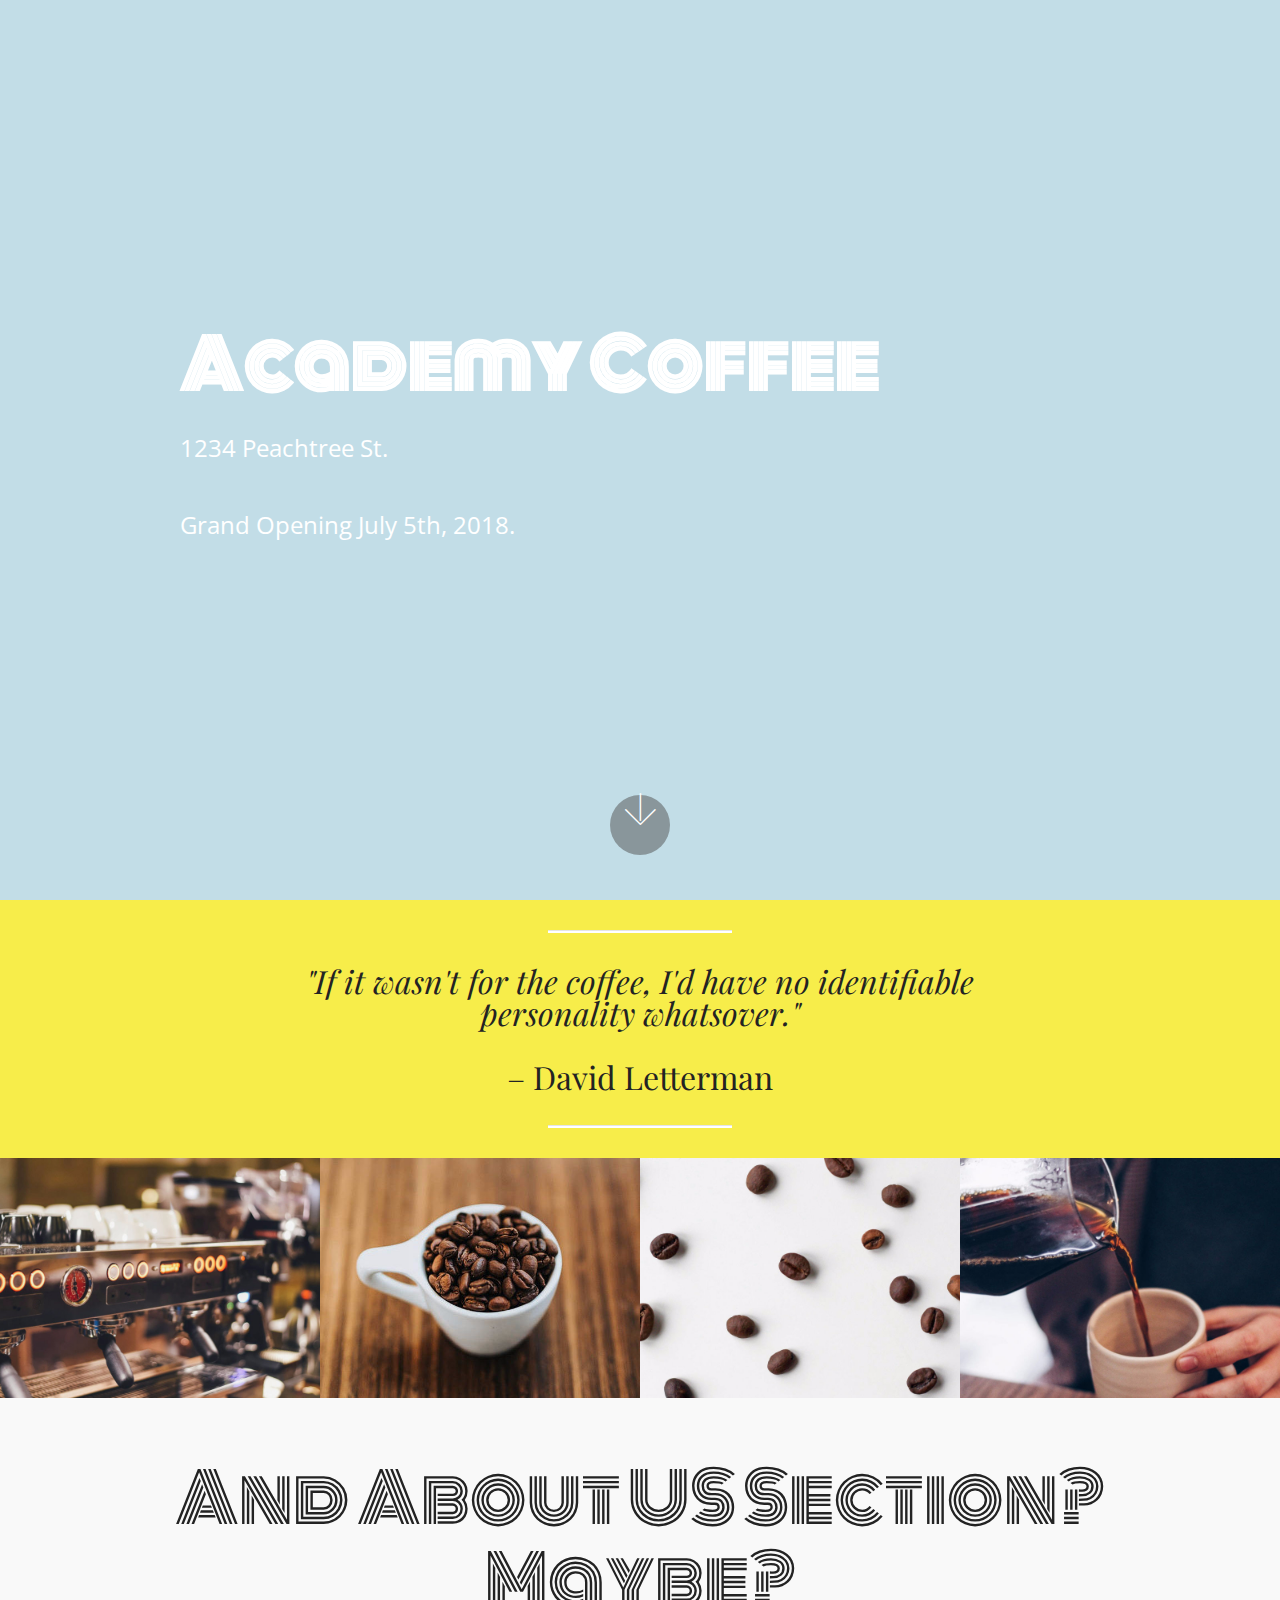
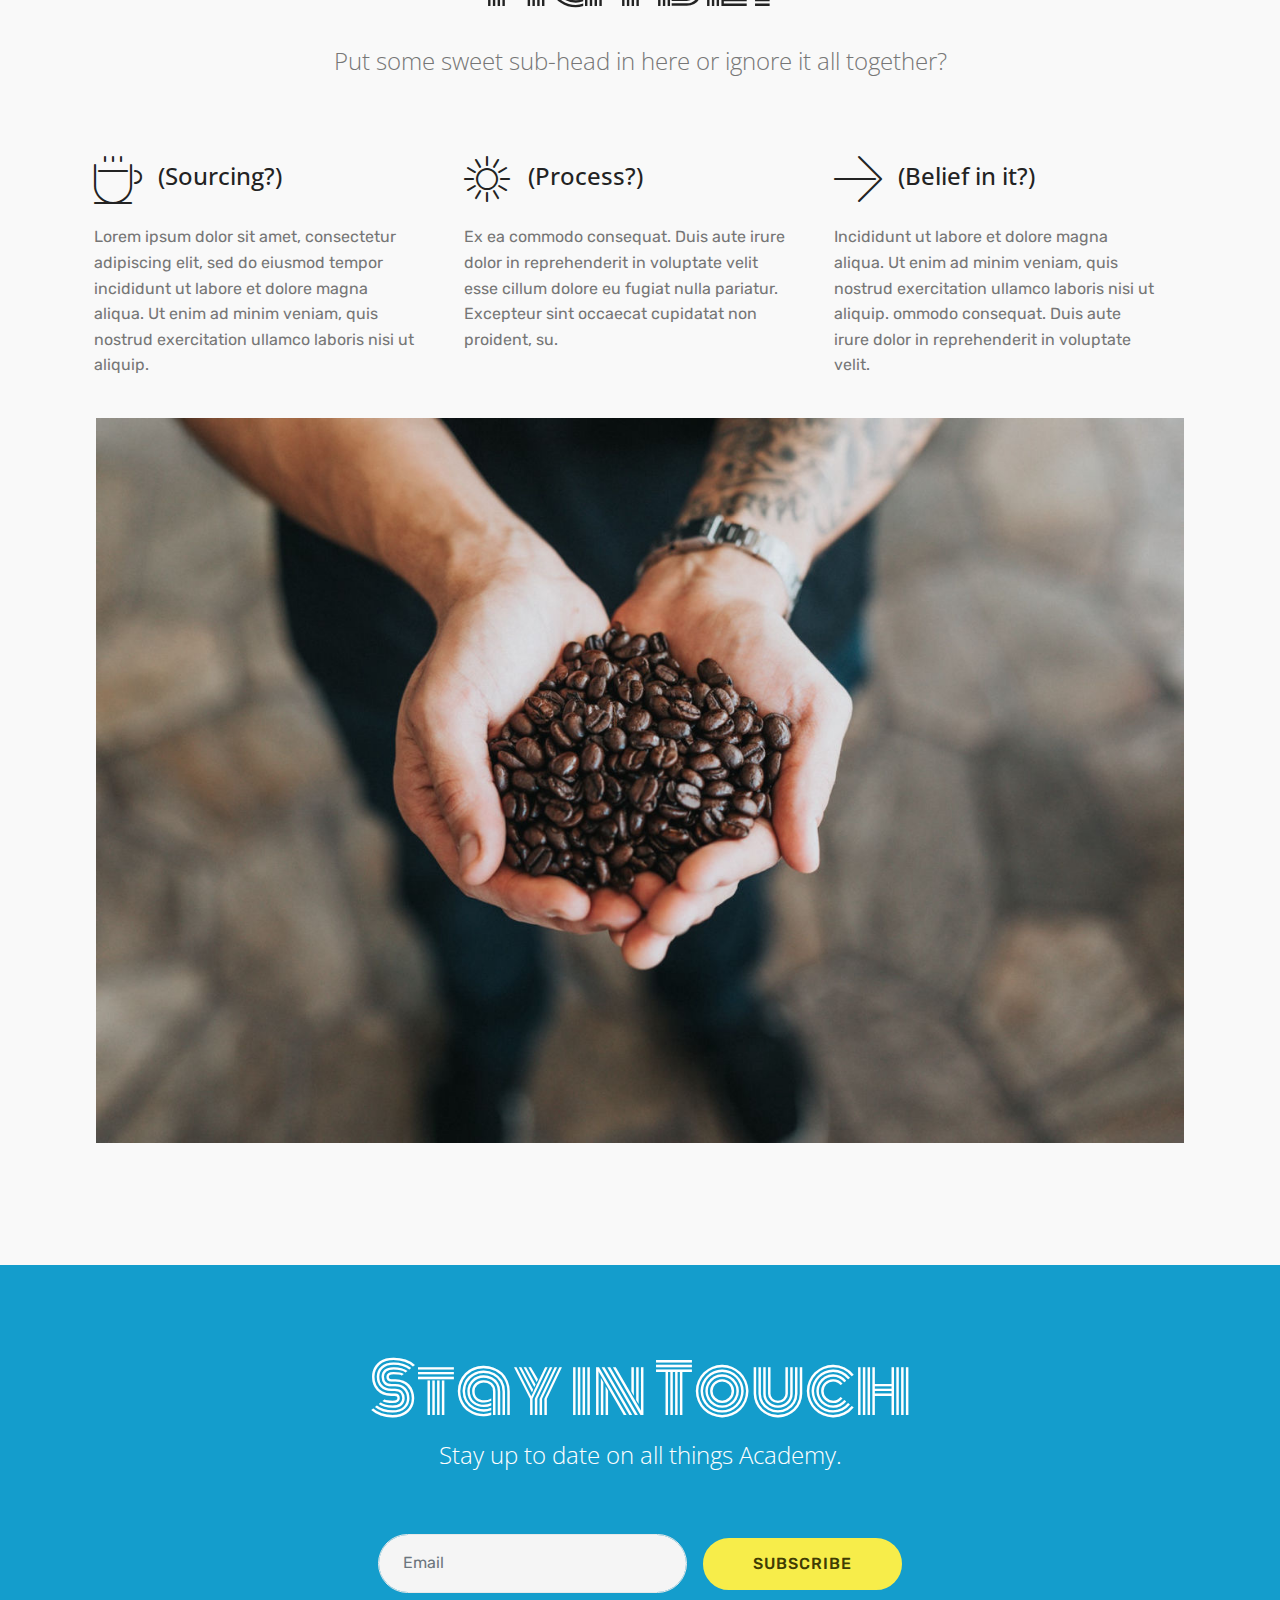
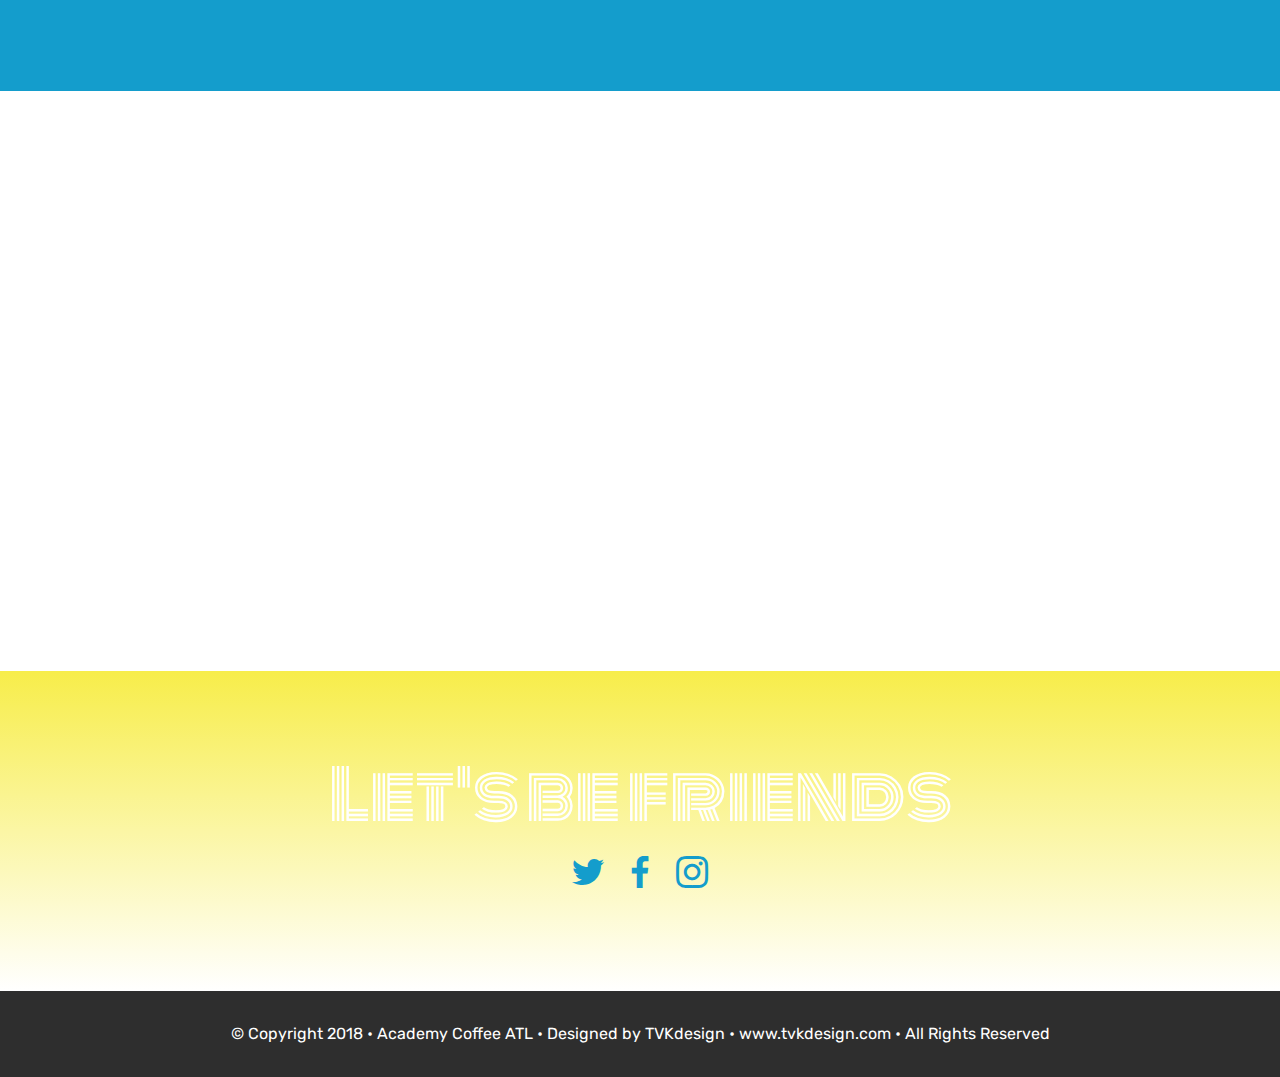
==== index.html @ fd7ddeab "create github pages" ====
<!DOCTYPE html>
<html >
<head>
  <!-- Site made with Mobirise Website Builder v4.6.7, https://mobirise.com -->
  <meta charset="UTF-8">
  <meta http-equiv="X-UA-Compatible" content="IE=edge">
  <meta name="generator" content="Mobirise v4.6.7, mobirise.com">
  <meta name="viewport" content="width=device-width, initial-scale=1, minimum-scale=1">
  <link rel="shortcut icon" href="assets/images/logo4.png" type="image/x-icon">
  <meta name="description" content="">
  <title>Home</title>
  <link rel="stylesheet" href="assets/web/assets/mobirise-icons/mobirise-icons.css">
  <link rel="stylesheet" href="assets/tether/tether.min.css">
  <link rel="stylesheet" href="assets/bootstrap/css/bootstrap.min.css">
  <link rel="stylesheet" href="assets/bootstrap/css/bootstrap-grid.min.css">
  <link rel="stylesheet" href="assets/bootstrap/css/bootstrap-reboot.min.css">
  <link rel="stylesheet" href="assets/socicon/css/styles.css">
  <link rel="stylesheet" href="assets/theme/css/style.css">
  <link rel="stylesheet" href="assets/gallery/style.css">
  <link rel="stylesheet" href="assets/mobirise/css/mbr-additional.css" type="text/css">
  
  
  
</head>
<body>
  <section class="header6 cid-qVvb8TmZnr mbr-fullscreen" data-bg-video="https://www.youtube.com/watch?v=FHGsRxylKNM" id="header6-0">

    

    <div class="mbr-overlay" style="opacity: 0.2; background-color: rgb(20, 157, 204);">
    </div>

    <div class="container">
        <div class="row justify-content-md-center">
            <div class="mbr-white col-md-10">
                <h1 class="mbr-section-title align-center mbr-bold pb-3 mbr-fonts-style display-1">
                    Academy Coffee</h1>
                <p class="mbr-text align-center pb-3 mbr-fonts-style display-5">
                    1234 Peachtree St.&nbsp;<br><br>Grand Opening July 5th, 2018.</p>
                
            </div>
        </div>
    </div>

    <div class="mbr-arrow hidden-sm-down" aria-hidden="true">
        <a href="#next">
            <i class="mbri-down mbr-iconfont"></i>
        </a>
    </div>
</section>

<section class="engine"><a href="https://mobirise.ws/i">build own website</a></section><section class="mbr-section article content10 cid-qVvcHcFCsn" id="content10-1">
    
     

    <div class="container">
        <div class="inner-container" style="width: 66%;">
            <hr class="line" style="width: 25%;">
            <div class="section-text align-center mbr-white mbr-fonts-style display-2"><em>"If it wasn't for the coffee, I'd have no identifiable personality whatsover."<br></em><br>– David Letterman</div>
            <hr class="line" style="width: 25%;">
        </div>
    </div>
</section>

<section class="mbr-gallery mbr-slider-carousel cid-qVvhrcLEJr" id="gallery3-b">

    

    <div>
        <div><!-- Filter --><!-- Gallery --><div class="mbr-gallery-row"><div class="mbr-gallery-layout-default"><div><div><div class="mbr-gallery-item mbr-gallery-item--p0" data-video-url="false" data-tags="Awesome"><div href="#lb-gallery3-b" data-slide-to="0" data-toggle="modal"><img src="assets/images/mbr-1623x1080-800x600.jpg" alt=""><span class="icon-focus"></span></div></div><div class="mbr-gallery-item mbr-gallery-item--p0" data-video-url="false" data-tags="Responsive"><div href="#lb-gallery3-b" data-slide-to="1" data-toggle="modal"><img src="assets/images/mbr-720x1080-576x432.jpg" alt=""><span class="icon-focus"></span></div></div><div class="mbr-gallery-item mbr-gallery-item--p0" data-video-url="false" data-tags="Creative"><div href="#lb-gallery3-b" data-slide-to="2" data-toggle="modal"><img src="assets/images/mbr-1620x1080-800x600.jpg" alt=""><span class="icon-focus"></span></div></div><div class="mbr-gallery-item mbr-gallery-item--p0" data-video-url="false" data-tags="Animated"><div href="#lb-gallery3-b" data-slide-to="3" data-toggle="modal"><img src="assets/images/mbr-1-1620x1080-800x600.jpg" alt=""><span class="icon-focus"></span></div></div></div></div><div class="clearfix"></div></div></div><!-- Lightbox --><div data-app-prevent-settings="" class="mbr-slider modal fade carousel slide" tabindex="-1" data-keyboard="true" data-interval="false" id="lb-gallery3-b"><div class="modal-dialog"><div class="modal-content"><div class="modal-body"><div class="carousel-inner"><div class="carousel-item"><img src="assets/images/mbr-1623x1080.jpg" alt=""></div><div class="carousel-item"><img src="assets/images/mbr-720x1080.jpg" alt=""></div><div class="carousel-item"><img src="assets/images/mbr-1620x1080.jpg" alt=""></div><div class="carousel-item active"><img src="assets/images/mbr-1-1620x1080.jpg" alt=""></div></div><a class="carousel-control carousel-control-prev" role="button" data-slide="prev" href="#lb-gallery3-b"><span class="mbri-left mbr-iconfont" aria-hidden="true"></span><span class="sr-only">Previous</span></a><a class="carousel-control carousel-control-next" role="button" data-slide="next" href="#lb-gallery3-b"><span class="mbri-right mbr-iconfont" aria-hidden="true"></span><span class="sr-only">Next</span></a><a class="close" href="#" role="button" data-dismiss="modal"><span class="sr-only">Close</span></a></div></div></div></div></div>
    </div>

</section>

<section class="features14 cid-qVve3iFeZD" id="features14-2">
    
    

    
    <div class="container align-center">
        <h2 class="mbr-section-title pb-3 mbr-fonts-style display-1">
            And About US Section? Maybe?</h2>
        <h3 class="mbr-section-subtitle pb-5 mbr-fonts-style display-5">
            Put some sweet sub-head in here or ignore it all together?</h3>
        <div class="media-container-column">
            <div class="row justify-content-center">
                <div class="card p-4 col-12 col-md-6 col-lg-4">
                    <div class="media pb-3">
                        <div class="card-img align-self-center">
                            <span class="mbr-iconfont mbri-hot-cup"></span>
                        </div>
                        <div class="media-body">
                            <h4 class="card-title py-2 align-left mbr-fonts-style display-5">
                                (Sourcing?)</h4>
                        </div>
                    </div>                
                    <div class="card-box align-left">
                        <p class="mbr-text mbr-fonts-style display-7">
                           Lorem ipsum dolor sit amet, consectetur adipiscing elit, sed do eiusmod tempor incididunt ut labore et dolore magna aliqua. Ut enim ad minim veniam, quis nostrud exercitation ullamco laboris nisi ut aliquip.&nbsp;</p>
                    </div>
                </div>

                <div class="card p-4 col-12 col-md-6 col-lg-4">
                <div class="media pb-3">
                    <div class="card-img align-self-center">
                        <span class="mbr-iconfont mbri-sun2"></span>
                    </div>
                    <div class="media-body">
                        <h4 class="card-title py-2 align-left mbr-fonts-style display-5">
                                (Process?)</h4>
                    </div>
                </div>
                    <div class="card-box align-left">
                        <p class="mbr-text mbr-fonts-style display-7">
                            Ex ea commodo consequat. Duis aute irure dolor in reprehenderit in voluptate velit esse cillum dolore eu fugiat nulla pariatur. Excepteur sint occaecat cupidatat non proident, su.</p>
                    </div>
                </div>

                <div class="card p-4 col-12 col-md-6 col-lg-4">
                <div class="media pb-3">
                    <div class="card-img align-self-center">
                        <span class="mbr-iconfont mbri-right"></span>
                    </div>
                    <div class="media-body">
                        <h4 class="card-title py-2 align-left mbr-fonts-style display-5">
                            (Belief in it?)</h4>
                    </div>
                </div>
                    <div class="card-box align-left">
                        <p class="mbr-text mbr-fonts-style display-7">Incididunt ut labore et dolore magna aliqua. Ut enim ad minim veniam, quis nostrud exercitation ullamco laboris nisi ut aliquip.&nbsp;ommodo consequat. Duis aute irure dolor in reprehenderit in voluptate velit.</p>
                    </div>
                </div>

                
            </div>
            <div class="media-container-row image-row">
                <div class="mbr-figure" style="width: 98%;">
                    <img src="assets/images/mbr-1332x888.jpg" alt="Mobirise" title="">
                </div>
            </div>
        </div>
    </div>
</section>

<section class="mbr-section form3 cid-qVvfuLP4iI" id="form3-4">

    

    

    <div class="container">
        <div class="row justify-content-center">
            <div class="title col-12 col-lg-8">
                <h2 class="align-center pb-2 mbr-fonts-style display-1">
                    Stay in Touch</h2>
                <h3 class="mbr-section-subtitle align-center pb-5 mbr-light mbr-fonts-style display-5">
                    Stay up to date on all things Academy.</h3>
            </div>
        </div>

        <div class="row py-2 justify-content-center">
            <div class="col-12 col-lg-6  col-md-8 " data-form-type="formoid">
                <div data-form-alert="" hidden="">
                        Thanks for filling out the form!
                </div>
                <form class="mbr-form" action="https://mobirise.com/" method="post" data-form-title="Mobirise Form"><input type="hidden" name="email" data-form-email="true" value="z51zAcDAO3CO/lmlxGYPBQxz3TS2nZLqxSj2AmNdi4nZdG0RBbsWQPQL2PsDpqPLfsS2joeFn+CLtoM19JLscOeWrV/LbSLf5YhmgVVQ9gbvCZuo7q7r9MPUARJl6l5u" data-form-field="Email">
                    <div class="mbr-subscribe input-group">
                        <input class="form-control" type="email" name="email" placeholder="Email" data-form-field="Email" required="" id="email-form3-4">
                        <span class="input-group-btn"><button href="" type="submit" class="btn  btn-success display-4">SUBSCRIBE</button></span>
                    </div>
                </form>
            </div>
        </div>
    </div>
</section>

<section class="map2 cid-qVvfXvfREl" id="map2-7">

    

    <div class="container">
        <div class="media-container-row">
            <div class="col-md-8">
                <div class="google-map"><iframe frameborder="0" style="border:0" src="https://www.google.com/maps/embed/v1/place?key=AIzaSyA0Dx_boXQiwvdz8sJHoYeZNVTdoWONYkU&amp;q=place_id:ChIJ6XsskRAE9YgRNM61OjUUUSc" allowfullscreen=""></iframe></div>
        </div>
    </div>
</div></section>

<section class="cid-qVvgjR7A8t" id="social-buttons2-8">

    

    

    <div class="container">
        <div class="media-container-row">
            <div class="col-md-8 align-center">
                <h2 class="pb-3 mbr-fonts-style display-1">
                    Let's be friends</h2>
                <div class="social-list pl-0 mb-0">
                    <a href="https://twitter.com/" target="_blank">
                        <span class="px-2 mbr-iconfont mbr-iconfont-social socicon-twitter socicon"></span>
                    </a>
                    <a href="https://www.facebook.com/" target="_blank">
                        <span class="px-2 mbr-iconfont mbr-iconfont-social socicon-facebook socicon"></span>
                    </a>
                    <a href="https://instagram.com/" target="_blank">
                        <span class="px-2 mbr-iconfont mbr-iconfont-social socicon-instagram socicon"></span>
                    </a>
                    <a href="https://www.youtube.com/c/mobirise" target="_blank">
                        
                    </a>
                    <a href="https://plus.google.com/u/0/+Mobirise" target="_blank">
                        
                    </a>
                    <a href="https://www.behance.net/Mobirise" target="_blank">
                        
                    </a>
                </div>
            </div>
        </div>
    </div>
</section>

<section once="" class="cid-qVvgExgSwP" id="footer6-a">

    

    

    <div class="container">
        <div class="media-container-row align-center mbr-white">
            <div class="col-12">
                <p class="mbr-text mb-0 mbr-fonts-style display-7">
                    © Copyright 2018 • Academy Coffee ATL • Designed by TVKdesign • www.tvkdesign.com • All Rights Reserved
                </p>
            </div>
        </div>
    </div>
</section>


  <script src="assets/web/assets/jquery/jquery.min.js"></script>
  <script src="assets/popper/popper.min.js"></script>
  <script src="assets/tether/tether.min.js"></script>
  <script src="assets/bootstrap/js/bootstrap.min.js"></script>
  <script src="assets/smoothscroll/smooth-scroll.js"></script>
  <script src="assets/ytplayer/jquery.mb.ytplayer.min.js"></script>
  <script src="assets/vimeoplayer/jquery.mb.vimeo_player.js"></script>
  <script src="assets/bootstrapcarouselswipe/bootstrap-carousel-swipe.js"></script>
  <script src="assets/sociallikes/social-likes.js"></script>
  <script src="assets/masonry/masonry.pkgd.min.js"></script>
  <script src="assets/imagesloaded/imagesloaded.pkgd.min.js"></script>
  <script src="assets/theme/js/script.js"></script>
  <script src="assets/slidervideo/script.js"></script>
  <script src="assets/gallery/player.min.js"></script>
  <script src="assets/gallery/script.js"></script>
  <script src="assets/formoid/formoid.min.js"></script>
  
  
</body>
</html>
---- assets/web/assets/mobirise-icons/mobirise-icons.css ----
@font-face {
  font-family: 'MobiriseIcons';
  src:  url('mobirise-icons.eot?spat4u');
  src:  url('mobirise-icons.eot?spat4u#iefix') format('embedded-opentype'),
    url('mobirise-icons.ttf?spat4u') format('truetype'),
    url('mobirise-icons.woff?spat4u') format('woff'),
    url('mobirise-icons.svg?spat4u#MobiriseIcons') format('svg');
  font-weight: normal;
  font-style: normal;
}

[class^="mbri-"], [class*=" mbri-"] {
  /* use !important to prevent issues with browser extensions that change fonts */
  font-family: MobiriseIcons !important;
  speak: none;
  font-style: normal;
  font-weight: normal;
  font-variant: normal;
  text-transform: none;
  line-height: 1;

  /* Better Font Rendering =========== */
  -webkit-font-smoothing: antialiased;
  -moz-osx-font-smoothing: grayscale;
}

.mbri-add-submenu:before {
  content: "\e900";
}
.mbri-alert:before {
  content: "\e901";
}
.mbri-align-center:before {
  content: "\e902";
}
.mbri-align-justify:before {
  content: "\e903";
}
.mbri-align-left:before {
  content: "\e904";
}
.mbri-align-right:before {
  content: "\e905";
}
.mbri-android:before {
  content: "\e906";
}
.mbri-apple:before {
  content: "\e907";
}
.mbri-arrow-down:before {
  content: "\e908";
}
.mbri-arrow-next:before {
  content: "\e909";
}
.mbri-arrow-prev:before {
  content: "\e90a";
}
.mbri-arrow-up:before {
  content: "\e90b";
}
.mbri-bold:before {
  content: "\e90c";
}
.mbri-bookmark:before {
  content: "\e90d";
}
.mbri-bootstrap:before {
  content: "\e90e";
}
.mbri-briefcase:before {
  content: "\e90f";
}
.mbri-browse:before {
  content: "\e910";
}
.mbri-bulleted-list:before {
  content: "\e911";
}
.mbri-calendar:before {
  content: "\e912";
}
.mbri-camera:before {
  content: "\e913";
}
.mbri-cart-add:before {
  content: "\e914";
}
.mbri-cart-full:before {
  content: "\e915";
}
.mbri-cash:before {
  content: "\e916";
}
.mbri-change-style:before {
  content: "\e917";
}
.mbri-chat:before {
  content: "\e918";
}
.mbri-clock:before {
  content: "\e919";
}
.mbri-close:before {
  content: "\e91a";
}
.mbri-cloud:before {
  content: "\e91b";
}
.mbri-code:before {
  content: "\e91c";
}
.mbri-contact-form:before {
  content: "\e91d";
}
.mbri-credit-card:before {
  content: "\e91e";
}
.mbri-cursor-click:before {
  content: "\e91f";
}
.mbri-cust-feedback:before {
  content: "\e920";
}
.mbri-database:before {
  content: "\e921";
}
.mbri-delivery:before {
  content: "\e922";
}
.mbri-desktop:before {
  content: "\e923";
}
.mbri-devices:before {
  content: "\e924";
}
.mbri-down:before {
  content: "\e925";
}
.mbri-download:before {
  content: "\e989";
}
.mbri-drag-n-drop:before {
  content: "\e927";
}
.mbri-drag-n-drop2:before {
  content: "\e928";
}
.mbri-edit:before {
  content: "\e929";
}
.mbri-edit2:before {
  content: "\e92a";
}
.mbri-error:before {
  content: "\e92b";
}
.mbri-extension:before {
  content: "\e92c";
}
.mbri-features:before {
  content: "\e92d";
}
.mbri-file:before {
  content: "\e92e";
}
.mbri-flag:before {
  content: "\e92f";
}
.mbri-folder:before {
  content: "\e930";
}
.mbri-gift:before {
  content: "\e931";
}
.mbri-github:before {
  content: "\e932";
}
.mbri-globe:before {
  content: "\e933";
}
.mbri-globe-2:before {
  content: "\e934";
}
.mbri-growing-chart:before {
  content: "\e935";
}
.mbri-hearth:before {
  content: "\e936";
}
.mbri-help:before {
  content: "\e937";
}
.mbri-home:before {
  content: "\e938";
}
.mbri-hot-cup:before {
  content: "\e939";
}
.mbri-idea:before {
  content: "\e93a";
}
.mbri-image-gallery:before {
  content: "\e93b";
}
.mbri-image-slider:before {
  content: "\e93c";
}
.mbri-info:before {
  content: "\e93d";
}
.mbri-italic:before {
  content: "\e93e";
}
.mbri-key:before {
  content: "\e93f";
}
.mbri-laptop:before {
  content: "\e940";
}
.mbri-layers:before {
  content: "\e941";
}
.mbri-left-right:before {
  content: "\e942";
}
.mbri-left:before {
  content: "\e943";
}
.mbri-letter:before {
  content: "\e944";
}
.mbri-like:before {
  content: "\e945";
}
.mbri-link:before {
  content: "\e946";
}
.mbri-lock:before {
  content: "\e947";
}
.mbri-login:before {
  content: "\e948";
}
.mbri-logout:before {
  content: "\e949";
}
.mbri-magic-stick:before {
  content: "\e94a";
}
.mbri-map-pin:before {
  content: "\e94b";
}
.mbri-menu:before {
  content: "\e94c";
}
.mbri-mobile:before {
  content: "\e94d";
}
.mbri-mobile2:before {
  content: "\e94e";
}
.mbri-mobirise:before {
  content: "\e94f";
}
.mbri-more-horizontal:before {
  content: "\e950";
}
.mbri-more-vertical:before {
  content: "\e951";
}
.mbri-music:before {
  content: "\e952";
}
.mbri-new-file:before {
  content: "\e953";
}
.mbri-numbered-list:before {
  content: "\e954";
}
.mbri-opened-folder:before {
  content: "\e955";
}
.mbri-pages:before {
  content: "\e956";
}
.mbri-paper-plane:before {
  content: "\e957";
}
.mbri-paperclip:before {
  content: "\e958";
}
.mbri-photo:before {
  content: "\e959";
}
.mbri-photos:before {
  content: "\e95a";
}
.mbri-pin:before {
  content: "\e95b";
}
.mbri-play:before {
  content: "\e95c";
}
.mbri-plus:before {
  content: "\e95d";
}
.mbri-preview:before {
  content: "\e95e";
}
.mbri-print:before {
  content: "\e95f";
}
.mbri-protect:before {
  content: "\e960";
}
.mbri-question:before {
  content: "\e961";
}
.mbri-quote-left:before {
  content: "\e962";
}
.mbri-quote-right:before {
  content: "\e963";
}
.mbri-refresh:before {
  content: "\e964";
}
.mbri-responsive:before {
  content: "\e965";
}
.mbri-right:before {
  content: "\e966";
}
.mbri-rocket:before {
  content: "\e967";
}
.mbri-sad-face:before {
  content: "\e968";
}
.mbri-sale:before {
  content: "\e969";
}
.mbri-save:before {
  content: "\e96a";
}
.mbri-search:before {
  content: "\e96b";
}
.mbri-setting:before {
  content: "\e96c";
}
.mbri-setting2:before {
  content: "\e96d";
}
.mbri-setting3:before {
  content: "\e96e";
}
.mbri-share:before {
  content: "\e96f";
}
.mbri-shopping-bag:before {
  content: "\e970";
}
.mbri-shopping-basket:before {
  content: "\e971";
}
.mbri-shopping-cart:before {
  content: "\e972";
}
.mbri-sites:before {
  content: "\e973";
}
.mbri-smile-face:before {
  content: "\e974";
}
.mbri-speed:before {
  content: "\e975";
}
.mbri-star:before {
  content: "\e976";
}
.mbri-success:before {
  content: "\e977";
}
.mbri-sun:before {
  content: "\e978";
}
.mbri-sun2:before {
  content: "\e979";
}
.mbri-tablet:before {
  content: "\e97a";
}
.mbri-tablet-vertical:before {
  content: "\e97b";
}
.mbri-target:before {
  content: "\e97c";
}
.mbri-timer:before {
  content: "\e97d";
}
.mbri-to-ftp:before {
  content: "\e97e";
}
.mbri-to-local-drive:before {
  content: "\e97f";
}
.mbri-touch-swipe:before {
  content: "\e980";
}
.mbri-touch:before {
  content: "\e981";
}
.mbri-trash:before {
  content: "\e982";
}
.mbri-underline:before {
  content: "\e983";
}
.mbri-unlink:before {
  content: "\e984";
}
.mbri-unlock:before {
  content: "\e985";
}
.mbri-up-down:before {
  content: "\e986";
}
.mbri-up:before {
  content: "\e987";
}
.mbri-update:before {
  content: "\e988";
}
.mbri-upload:before {
 content: "\e926"; 
}
.mbri-user:before {
  content: "\e98a";
}
.mbri-user2:before {
  content: "\e98b";
}
.mbri-users:before {
  content: "\e98c";
}
.mbri-video:before {
  content: "\e98d";
}
.mbri-video-play:before {
  content: "\e98e";
}
.mbri-watch:before {
  content: "\e98f";
}
.mbri-website-theme:before {
  content: "\e990";
}
.mbri-wifi:before {
  content: "\e991";
}
.mbri-windows:before {
  content: "\e992";
}
.mbri-zoom-out:before {
  content: "\e993";
}
.mbri-redo:before {
  content: "\e994";
}
.mbri-undo:before {
  content: "\e995";
}
---- assets/socicon/css/styles.css ----
@charset "UTF-8";

@font-face {
  font-family: "socicon";
  src:url("../fonts/socicon.eot");
  src:url("../fonts/socicon.eot?#iefix") format("embedded-opentype"),
    url("../fonts/socicon.woff") format("woff"),
    url("../fonts/socicon.ttf") format("truetype"),
    url("../fonts/socicon.svg#socicon") format("svg");
  font-weight: normal;
  font-style: normal;

}

[data-icon]:before {
  font-family: "socicon" !important;
  content: attr(data-icon);
  font-style: normal !important;
  font-weight: normal !important;
  font-variant: normal !important;
  text-transform: none !important;
  speak: none;
  line-height: 1;
  -webkit-font-smoothing: antialiased;
  -moz-osx-font-smoothing: grayscale;
}

[class^="socicon-"]:before,
[class*=" socicon-"]:before {
  font-family: "socicon" !important;
  font-style: normal !important;
  font-weight: normal !important;
  font-variant: normal !important;
  text-transform: none !important;
  speak: none;
  line-height: 1;
  -webkit-font-smoothing: antialiased;
  -moz-osx-font-smoothing: grayscale;
}

.socicon-modelmayhem:before {
  content: "\e000";
}
.socicon-mixcloud:before {
  content: "\e001";
}
.socicon-drupal:before {
  content: "\e002";
}
.socicon-swarm:before {
  content: "\e003";
}
.socicon-istock:before {
  content: "\e004";
}
.socicon-yammer:before {
  content: "\e005";
}
.socicon-ello:before {
  content: "\e006";
}
.socicon-stackoverflow:before {
  content: "\e007";
}
.socicon-persona:before {
  content: "\e008";
}
.socicon-triplej:before {
  content: "\e009";
}
.socicon-houzz:before {
  content: "\e00a";
}
.socicon-rss:before {
  content: "\e00b";
}
.socicon-paypal:before {
  content: "\e00c";
}
.socicon-odnoklassniki:before {
  content: "\e00d";
}
.socicon-airbnb:before {
  content: "\e00e";
}
.socicon-periscope:before {
  content: "\e00f";
}
.socicon-outlook:before {
  content: "\e010";
}
.socicon-coderwall:before {
  content: "\e011";
}
.socicon-tripadvisor:before {
  content: "\e012";
}
.socicon-appnet:before {
  content: "\e013";
}
.socicon-goodreads:before {
  content: "\e014";
}
.socicon-tripit:before {
  content: "\e015";
}
.socicon-lanyrd:before {
  content: "\e016";
}
.socicon-slideshare:before {
  content: "\e017";
}
.socicon-buffer:before {
  content: "\e018";
}
.socicon-disqus:before {
  content: "\e019";
}
.socicon-vkontakte:before {
  content: "\e01a";
}
.socicon-whatsapp:before {
  content: "\e01b";
}
.socicon-patreon:before {
  content: "\e01c";
}
.socicon-storehouse:before {
  content: "\e01d";
}
.socicon-pocket:before {
  content: "\e01e";
}
.socicon-mail:before {
  content: "\e01f";
}
.socicon-blogger:before {
  content: "\e020";
}
.socicon-technorati:before {
  content: "\e021";
}
.socicon-reddit:before {
  content: "\e022";
}
.socicon-dribbble:before {
  content: "\e023";
}
.socicon-stumbleupon:before {
  content: "\e024";
}
.socicon-digg:before {
  content: "\e025";
}
.socicon-envato:before {
  content: "\e026";
}
.socicon-behance:before {
  content: "\e027";
}
.socicon-delicious:before {
  content: "\e028";
}
.socicon-deviantart:before {
  content: "\e029";
}
.socicon-forrst:before {
  content: "\e02a";
}
.socicon-play:before {
  content: "\e02b";
}
.socicon-zerply:before {
  content: "\e02c";
}
.socicon-wikipedia:before {
  content: "\e02d";
}
.socicon-apple:before {
  content: "\e02e";
}
.socicon-flattr:before {
  content: "\e02f";
}
.socicon-github:before {
  content: "\e030";
}
.socicon-renren:before {
  content: "\e031";
}
.socicon-friendfeed:before {
  content: "\e032";
}
.socicon-newsvine:before {
  content: "\e033";
}
.socicon-identica:before {
  content: "\e034";
}
.socicon-bebo:before {
  content: "\e035";
}
.socicon-zynga:before {
  content: "\e036";
}
.socicon-steam:before {
  content: "\e037";
}
.socicon-xbox:before {
  content: "\e038";
}
.socicon-windows:before {
  content: "\e039";
}
.socicon-qq:before {
  content: "\e03a";
}
.socicon-douban:before {
  content: "\e03b";
}
.socicon-meetup:before {
  content: "\e03c";
}
.socicon-playstation:before {
  content: "\e03d";
}
.socicon-android:before {
  content: "\e03e";
}
.socicon-snapchat:before {
  content: "\e03f";
}
.socicon-twitter:before {
  content: "\e040";
}
.socicon-facebook:before {
  content: "\e041";
}
.socicon-googleplus:before {
  content: "\e042";
}
.socicon-pinterest:before {
  content: "\e043";
}
.socicon-foursquare:before {
  content: "\e044";
}
.socicon-yahoo:before {
  content: "\e045";
}
.socicon-skype:before {
  content: "\e046";
}
.socicon-yelp:before {
  content: "\e047";
}
.socicon-feedburner:before {
  content: "\e048";
}
.socicon-linkedin:before {
  content: "\e049";
}
.socicon-viadeo:before {
  content: "\e04a";
}
.socicon-xing:before {
  content: "\e04b";
}
.socicon-myspace:before {
  content: "\e04c";
}
.socicon-soundcloud:before {
  content: "\e04d";
}
.socicon-spotify:before {
  content: "\e04e";
}
.socicon-grooveshark:before {
  content: "\e04f";
}
.socicon-lastfm:before {
  content: "\e050";
}
.socicon-youtube:before {
  content: "\e051";
}
.socicon-vimeo:before {
  content: "\e052";
}
.socicon-dailymotion:before {
  content: "\e053";
}
.socicon-vine:before {
  content: "\e054";
}
.socicon-flickr:before {
  content: "\e055";
}
.socicon-500px:before {
  content: "\e056";
}
.socicon-wordpress:before {
  content: "\e058";
}
.socicon-tumblr:before {
  content: "\e059";
}
.socicon-twitch:before {
  content: "\e05a";
}
.socicon-8tracks:before {
  content: "\e05b";
}
.socicon-amazon:before {
  content: "\e05c";
}
.socicon-icq:before {
  content: "\e05d";
}
.socicon-smugmug:before {
  content: "\e05e";
}
.socicon-ravelry:before {
  content: "\e05f";
}
.socicon-weibo:before {
  content: "\e060";
}
.socicon-baidu:before {
  content: "\e061";
}
.socicon-angellist:before {
  content: "\e062";
}
.socicon-ebay:before {
  content: "\e063";
}
.socicon-imdb:before {
  content: "\e064";
}
.socicon-stayfriends:before {
  content: "\e065";
}
.socicon-residentadvisor:before {
  content: "\e066";
}
.socicon-google:before {
  content: "\e067";
}
.socicon-yandex:before {
  content: "\e068";
}
.socicon-sharethis:before {
  content: "\e069";
}
.socicon-bandcamp:before {
  content: "\e06a";
}
.socicon-itunes:before {
  content: "\e06b";
}
.socicon-deezer:before {
  content: "\e06c";
}
.socicon-telegram:before {
  content: "\e06e";
}
.socicon-openid:before {
  content: "\e06f";
}
.socicon-amplement:before {
  content: "\e070";
}
.socicon-viber:before {
  content: "\e071";
}
.socicon-zomato:before {
  content: "\e072";
}
.socicon-draugiem:before {
  content: "\e074";
}
.socicon-endomodo:before {
  content: "\e075";
}
.socicon-filmweb:before {
  content: "\e076";
}
.socicon-stackexchange:before {
  content: "\e077";
}
.socicon-wykop:before {
  content: "\e078";
}
.socicon-teamspeak:before {
  content: "\e079";
}
.socicon-teamviewer:before {
  content: "\e07a";
}
.socicon-ventrilo:before {
  content: "\e07b";
}
.socicon-younow:before {
  content: "\e07c";
}
.socicon-raidcall:before {
  content: "\e07d";
}
.socicon-mumble:before {
  content: "\e07e";
}
.socicon-medium:before {
  content: "\e06d";
}
.socicon-bebee:before {
  content: "\e07f";
}
.socicon-hitbox:before {
  content: "\e080";
}
.socicon-reverbnation:before {
  content: "\e081";
}
.socicon-formulr:before {
  content: "\e082";
}
.socicon-instagram:before {
  content: "\e057";
}
.socicon-battlenet:before {
  content: "\e083";
}
.socicon-chrome:before {
  content: "\e084";
}
.socicon-discord:before {
  content: "\e086";
}
.socicon-issuu:before {
  content: "\e087";
}
.socicon-macos:before {
  content: "\e088";
}
.socicon-firefox:before {
  content: "\e089";
}
.socicon-opera:before {
  content: "\e08d";
}
.socicon-keybase:before {
  content: "\e090";
}
.socicon-alliance:before {
  content: "\e091";
}
.socicon-livejournal:before {
  content: "\e092";
}
.socicon-googlephotos:before {
  content: "\e093";
}
.socicon-horde:before {
  content: "\e094";
}
.socicon-etsy:before {
  content: "\e095";
}
.socicon-zapier:before {
  content: "\e096";
}
.socicon-google-scholar:before {
  content: "\e097";
}
.socicon-researchgate:before {
  content: "\e098";
}
.socicon-wechat:before {
  content: "\e099";
}
.socicon-strava:before {
  content: "\e09a";
}
.socicon-line:before {
  content: "\e09b";
}
.socicon-lyft:before {
  content: "\e09c";
}
.socicon-uber:before {
  content: "\e09d";
}
.socicon-songkick:before {
  content: "\e09e";
}
.socicon-viewbug:before {
  content: "\e09f";
}
.socicon-googlegroups:before {
  content: "\e0a0";
}
.socicon-quora:before {
  content: "\e073";
}
.socicon-diablo:before {
  content: "\e085";
}
.socicon-blizzard:before {
  content: "\e0a1";
}
.socicon-hearthstone:before {
  content: "\e08b";
}
.socicon-heroes:before {
  content: "\e08a";
}
.socicon-overwatch:before {
  content: "\e08c";
}
.socicon-warcraft:before {
  content: "\e08e";
}
.socicon-starcraft:before {
  content: "\e08f";
}
.socicon-beam:before {
  content: "\e0a2";
}
.socicon-curse:before {
  content: "\e0a3";
}
.socicon-player:before {
  content: "\e0a4";
}
.socicon-streamjar:before {
  content: "\e0a5";
}
.socicon-nintendo:before {
  content: "\e0a6";
}
.socicon-hellocoton:before {
  content: "\e0a7";
}
---- assets/theme/css/style.css ----
/*!
 * Mobirise v4 theme (https://mobirise.com/)
 * Copyright 2017 Mobirise
 */
section {
  background-color: #eeeeee; }

section,
.container,
.container-fluid {
  position: relative;
  word-wrap: break-word; }

a.mbr-iconfont:hover {
  text-decoration: none; }

.article .lead p, .article .lead ul, .article .lead ol, .article .lead pre, .article .lead blockquote {
  margin-bottom: 0; }

a {
  font-style: normal;
  font-weight: 400;
  cursor: pointer; }
  a, a:hover {
    text-decoration: none; }

figure {
  margin-bottom: 0; }

body {
  color: #232323; }

h1, h2, h3, h4, h5, h6,
.h1, .h2, .h3, .h4, .h5, .h6,
.display-1, .display-2, .display-3, .display-4 {
  line-height: 1;
  word-break: break-word;
  word-wrap: break-word; }

b, strong {
  font-weight: bold; }

blockquote {
  padding: 10px 0 10px 20px;
  position: relative;
  border-left: 2px solid;
  border-color: #ff3366; }

input:-webkit-autofill, input:-webkit-autofill:hover, input:-webkit-autofill:focus, input:-webkit-autofill:active {
  transition-delay: 9999s;
  transition-property: background-color, color; }

textarea[type="hidden"] {
  display: none; }

body {
  position: relative; }

section {
  background-position: 50% 50%;
  background-repeat: no-repeat;
  background-size: cover; }
  section .mbr-background-video,
  section .mbr-background-video-preview {
    position: absolute;
    bottom: 0;
    left: 0;
    right: 0;
    top: 0; }

.hidden {
  visibility: hidden; }

.mbr-z-index20 {
  z-index: 20; }

/*! Base colors */
.mbr-white {
  color: #ffffff; }

.mbr-black {
  color: #000000; }

.mbr-bg-white {
  background-color: #ffffff; }

.mbr-bg-black {
  background-color: #000000; }

/*! Text-aligns */
.align-left {
  text-align: left; }

.align-center {
  text-align: center; }

.align-right {
  text-align: right; }

@media (max-width: 767px) {
  .align-left, .align-center, .align-right, .mbr-section-btn, .mbr-section-title {
    text-align: center; } }
/*! Font-weight  */
.mbr-light {
  font-weight: 300; }

.mbr-regular {
  font-weight: 400; }

.mbr-semibold {
  font-weight: 500; }

.mbr-bold {
  font-weight: 700; }

/*! Media  */
.media-size-item {
  -webkit-flex: 1 1 auto;
  -moz-flex: 1 1 auto;
  -ms-flex: 1 1 auto;
  -o-flex: 1 1 auto;
  flex: 1 1 auto; }

.media-content {
  -webkit-flex-basis: 100%;
  flex-basis: 100%; }

.media-container-row {
  display: -ms-flexbox;
  display: -webkit-flex;
  display: flex;
  -webkit-flex-direction: row;
  -ms-flex-direction: row;
  flex-direction: row;
  -webkit-flex-wrap: wrap;
  -ms-flex-wrap: wrap;
  flex-wrap: wrap;
  -webkit-justify-content: center;
  -ms-flex-pack: center;
  justify-content: center;
  -webkit-align-content: center;
  -ms-flex-line-pack: center;
  align-content: center;
  -webkit-align-items: start;
  -ms-flex-align: start;
  align-items: start; }
  .media-container-row .media-size-item {
    width: 400px; }

.media-container-column {
  display: -ms-flexbox;
  display: -webkit-flex;
  display: flex;
  -webkit-flex-direction: column;
  -ms-flex-direction: column;
  flex-direction: column;
  -webkit-flex-wrap: wrap;
  -ms-flex-wrap: wrap;
  flex-wrap: wrap;
  -webkit-justify-content: center;
  -ms-flex-pack: center;
  justify-content: center;
  -webkit-align-content: center;
  -ms-flex-line-pack: center;
  align-content: center;
  -webkit-align-items: stretch;
  -ms-flex-align: stretch;
  align-items: stretch; }
  .media-container-column > * {
    width: 100%; }

@media (min-width: 992px) {
  .media-container-row {
    -webkit-flex-wrap: nowrap;
    -ms-flex-wrap: nowrap;
    flex-wrap: nowrap; } }
figure {
  overflow: hidden; }

figure[mbr-media-size] {
  transition: width 0.1s; }

.mbr-figure img, .mbr-figure iframe {
  display: block;
  width: 100%; }

.card {
  background-color: transparent;
  border: none; }

.card-img {
  text-align: center;
  flex-shrink: 0; }

.media {
  max-width: 100%;
  margin: 0 auto; }

.mbr-figure {
  -ms-flex-item-align: center;
  -ms-grid-row-align: center;
  -webkit-align-self: center;
  align-self: center; }

.media-container > div {
  max-width: 100%; }

.mbr-figure img, .card-img img {
  width: 100%; }

@media (max-width: 991px) {
  .media-size-item {
    width: auto !important; }

  .media {
    width: auto; }

  .mbr-figure {
    width: 100% !important; } }
/*! Buttons */
.mbr-section-btn {
  margin-left: -.25rem;
  margin-right: -.25rem;
  font-size: 0; }

nav .mbr-section-btn {
  margin-left: 0rem;
  margin-right: 0rem; }

/*! Btn icon margin */
.btn .mbr-iconfont, .btn.btn-sm .mbr-iconfont {
  cursor: pointer;
  margin-right: 0.5rem; }

.btn.btn-md .mbr-iconfont, .btn.btn-md .mbr-iconfont {
  margin-right: 0.8rem; }

.mbr-regular {
  font-weight: 400; }

.mbr-semibold {
  font-weight: 500; }

.mbr-bold {
  font-weight: 700; }

[type="submit"] {
  -webkit-appearance: none; }

/*! Full-screen */
.mbr-fullscreen .mbr-overlay {
  min-height: 100vh; }

.mbr-fullscreen {
  display: flex;
  display: -webkit-flex;
  display: -moz-flex;
  display: -ms-flex;
  display: -o-flex;
  align-items: center;
  -webkit-align-items: center;
  min-height: 100vh;
  padding-top: 3rem;
  padding-bottom: 3rem; }

/*! Map */
.map {
  height: 25rem;
  position: relative; }
  .map iframe {
    width: 100%;
    height: 100%; }

/* Form */
.form-asterisk {
  font-family: initial;
  position: absolute;
  top: -2px;
  font-weight: normal; }

/*! Scroll to top arrow */
.mbr-arrow-up {
  bottom: 25px;
  right: 90px;
  position: fixed;
  text-align: right;
  z-index: 5000;
  color: #ffffff;
  font-size: 32px;
  transform: rotate(180deg);
  -webkit-transform: rotate(180deg); }

.mbr-arrow-up a {
  background: rgba(0, 0, 0, 0.2);
  border-radius: 3px;
  color: #fff;
  display: inline-block;
  height: 60px;
  width: 60px;
  outline-style: none !important;
  position: relative;
  text-decoration: none;
  transition: all .3s ease-in-out;
  cursor: pointer;
  text-align: center; }
  .mbr-arrow-up a:hover {
    background-color: rgba(0, 0, 0, 0.4); }
  .mbr-arrow-up a i {
    line-height: 60px; }

.mbr-arrow-up-icon {
  display: block;
  color: #fff; }

.mbr-arrow-up-icon::before {
  content: "\203a";
  display: inline-block;
  font-family: serif;
  font-size: 32px;
  line-height: 1;
  font-style: normal;
  position: relative;
  top: 6px;
  left: -4px;
  -webkit-transform: rotate(-90deg);
  transform: rotate(-90deg); }

/*! Arrow Down */
.mbr-arrow {
  position: absolute;
  bottom: 45px;
  left: 50%;
  width: 60px;
  height: 60px;
  cursor: pointer;
  background-color: rgba(80, 80, 80, 0.5);
  border-radius: 50%;
  -webkit-transform: translateX(-50%);
  transform: translateX(-50%); }
  .mbr-arrow > a {
    display: inline-block;
    text-decoration: none;
    outline-style: none;
    -webkit-animation: arrowdown 1.7s ease-in-out infinite;
    animation: arrowdown 1.7s ease-in-out infinite; }
    .mbr-arrow > a > i {
      position: absolute;
      top: -2px;
      left: 15px;
      font-size: 2rem; }

@keyframes arrowdown {
  0% {
    transform: translateY(0px);
    -webkit-transform: translateY(0px); }
  50% {
    transform: translateY(-5px);
    -webkit-transform: translateY(-5px); }
  100% {
    transform: translateY(0px);
    -webkit-transform: translateY(0px); } }
@-webkit-keyframes arrowdown {
  0% {
    transform: translateY(0px);
    -webkit-transform: translateY(0px); }
  50% {
    transform: translateY(-5px);
    -webkit-transform: translateY(-5px); }
  100% {
    transform: translateY(0px);
    -webkit-transform: translateY(0px); } }
@media (max-width: 500px) {
  .mbr-arrow-up {
    left: 50%;
    right: auto;
    transform: translateX(-50%) rotate(180deg);
    -webkit-transform: translateX(-50%) rotate(180deg); } }
/*Gradients animation*/
@keyframes gradient-animation {
  from {
    background-position: 0% 100%;
    animation-timing-function: ease-in-out; }
  to {
    background-position: 100% 0%;
    animation-timing-function: ease-in-out; } }
@-webkit-keyframes gradient-animation {
  from {
    background-position: 0% 100%;
    animation-timing-function: ease-in-out; }
  to {
    background-position: 100% 0%;
    animation-timing-function: ease-in-out; } }
.bg-gradient {
  background-size: 200% 200%;
  animation: gradient-animation 5s infinite alternate;
  -webkit-animation: gradient-animation 5s infinite alternate; }

.menu .navbar-brand {
  display: -webkit-flex; }
  .menu .navbar-brand span {
    display: flex;
    display: -webkit-flex; }
  .menu .navbar-brand .navbar-caption-wrap {
    display: -webkit-flex; }
  .menu .navbar-brand .navbar-logo img {
    display: -webkit-flex; }
@media (min-width: 768px) and (max-width: 991px) {
  .menu .navbar-toggleable-sm .navbar-nav {
    display: -webkit-box;
    display: -webkit-flex;
    display: -ms-flexbox; } }
@media (min-width: 992px) {
  .menu .navbar-nav.nav-dropdown {
    display: -webkit-flex; }
  .menu .navbar-toggleable-sm .navbar-collapse {
    display: -webkit-flex !important; } }

/*# sourceMappingURL=style.css.map */
.engine {
	position: absolute;
	text-indent: -2400px;
	text-align: center;
	padding: 0;
	top: 0;
	left: -2400px;
}
---- assets/gallery/style.css ----
/*-------

   Gallery

-------*/
.mbr-gallery .mbr-gallery-item {
  position: relative;
  display: inline-block;
  width: 25%;
  cursor: pointer; }

@media (max-width: 768px) {
  .mbr-gallery .mbr-gallery-item {
    width: 50%; } }
@media (max-width: 400px) {
  .mbr-gallery .mbr-gallery-item {
    width: 100%; } }
.mbr-gallery .icon-focus,
.mbr-gallery .icon-video {
  position: absolute;
  top: calc(50% - 32px);
  left: calc(50% - 24px);
  font-family: 'MobiriseIcons' !important;
  font-size: 3rem !important;
  color: #fff;
  opacity: 0;
  transition: .2s opacity ease-in-out;
  z-index: 5; }

.mbr-gallery .icon-focus::before {
  content: '\e96b'; }

.mbr-gallery .icon-video::before {
  content: '\e95c'; }

.mbr-gallery .mbr-gallery-item > div:hover .icon-focus,
.mbr-gallery .mbr-gallery-item > div:hover .icon-video {
  opacity: 1; }

.mbr-gallery .mbr-gallery-item img {
  width: 100%;
  opacity: 1;
  -webkit-transition: .2s opacity ease-in-out;
  transition: .2s opacity ease-in-out; }

.mbr-gallery .mbr-gallery-item > div:hover img {
  opacity: 1; }

.mbr-gallery .mbr-gallery-item > div {
  background: #fff;
  display: block;
  outline: none;
  position: relative; }

.mbr-gallery .mbr-gallery-item .icon {
  -webkit-transform: translateX(-50%) translateY(-50%);
  -webkit-transition: .2s opacity ease-in-out;
  color: #000;
  font-size: 30px;
  height: 69px;
  left: 50%;
  opacity: 0;
  position: absolute;
  top: 50%;
  transform: translateX(-50%) translateY(-50%);
  transition: .2s opacity ease-in-out;
  width: 69px; }

.mbr-gallery .mbr-gallery-item .icon::after,
.mbr-gallery .mbr-gallery-item .icon::before {
  content: '';
  display: block;
  position: absolute;
  height: 69px;
  width: 1px;
  margin-left: 34.5px;
  background-color: #fff; }

.mbr-gallery .mbr-gallery-item .icon::after {
  width: 69px;
  height: 1px;
  margin-left: 0;
  margin-top: 34.5px; }

.mbr-gallery .mbr-gallery-item > div:hover .icon {
  opacity: 1; }

.mbr-gallery .mbr-gallery-item > div:hover::before {
  opacity: .9; }

.mbr-gallery .mbr-gallery-item > div:hover .mbr-gallery-title {
  background: transparent !important; }

/* remove spacing */
.mbr-gallery .mbr-gallery-row.no-gutter {
  margin: 0; }

.mbr-gallery .mbr-gallery-row.no-gutter .mbr-gallery-item {
  padding: 0; }

/* container */
.mbr-gallery .container.mbr-gallery-layout-default {
  padding: 93px 0; }

/* fix horizontal scrollbar */
.mbr-gallery .mbr-gallery-layout-article,
.mbr-gallery .mbr-gallery-layout-default {
  overflow: hidden; }

/* lightbox */
.mbr-gallery .modal {
  position: fixed;
  overflow: hidden;
  padding-right: 0 !important; }

.mbr-gallery .modal-content {
  border-radius: 0;
  border: none;
  background: transparent; }

.mbr-gallery .modal-body {
  padding: 0; }

.mbr-gallery .modal-body img {
  width: 100%; }

.mbr-gallery .modal .close {
  position: fixed;
  background: #1b1b1b;
  opacity: .5;
  font-size: 35px;
  font-weight: 300;
  width: 70px;
  height: 70px;
  border-radius: 50%;
  color: #fff;
  top: 2.5rem;
  right: 2.5rem;
  line-height: 70px;
  border: none;
  text-align: center;
  text-shadow: none;
  z-index: 5;
  -webkit-transition: opacity .3s ease;
  -moz-transition: opacity .3s ease;
  -o-transition: opacity .3s ease;
  transition: opacity .3s ease;
  font-family: 'MobiriseIcons'; }
  .mbr-gallery .modal .close::before {
    content: '\e91a'; }

.mbr-gallery .modal .close:hover {
  opacity: 1;
  background: #000;
  color: #fff; }

.mbr-gallery .modal-dialog {
  max-width: 100% !important; }

.mbr-gallery .modal.in .modal-dialog {
  margin: 0 auto; }

/* modal back color opacity */
.modal-backdrop.in {
  opacity: .8;
  filter: alpha(opacity=80); }

@media (max-width: 768px) {
  .mbr-gallery .carousel-control,
  .mbr-gallery .carousel-indicators,
  .mbr-gallery .modal .close {
    position: fixed; } }
/* fix fade in effect */
.mbr-gallery .modal.fade .modal-dialog {
  -webkit-transition: margin-top .3s ease-out;
  -moz-transition: margin-top .3s ease-out;
  -o-transition: margin-top .3s ease-out;
  transition: margin-top .3s ease-out; }

.mbr-gallery .modal.fade .modal-dialog,
.mbr-gallery .modal.in .modal-dialog {
  -webkit-transform: none;
  -ms-transform: none;
  -o-transform: none;
  transform: none; }

/*-------

   Slider

-------*/
.mbr-slider .carousel-inner > .active,
.mbr-slider .carousel-inner > .next,
.mbr-slider .carousel-inner > .prev {
  display: table; }

.mbr-slider .carousel-control {
  position: absolute;
  width: 70px;
  height: 70px;
  top: 50%;
  margin-top: -35px;
  line-height: 70px;
  border-radius: 50%;
  font-size: 35px;
  border: 0;
  opacity: .5;
  text-shadow: none;
  z-index: 5;
  color: #fff;
  -webkit-transition: all .2s ease-in-out 0s;
  -o-transition: all .2s ease-in-out 0s;
  transition: all .2s ease-in-out 0s; }

.mbr-gallery .mbr-slider .carousel-control {
  position: fixed; }

@media (max-width: 991px) {
  .mbr-gallery .mbr-slider .carousel-control {
    bottom: 2.5rem;
    margin-top: 0;
    top: auto;
    z-index: 17; } }
.mbr-gallery .mbr-slider .carousel-inner > .active {
  display: block; }

.mbr-slider .carousel-control.left {
  left: 0;
  margin-left: 2.5rem; }

.mbr-slider .carousel-control.right {
  right: 0;
  margin-right: 2.5rem; }

.mbr-slider .carousel-control .icon-next,
.mbr-slider .carousel-control .icon-prev {
  margin-top: -18px;
  font-size: 40px;
  line-height: 27px; }

.mbr-slider .carousel-control:hover {
  background: #1b1b1b;
  color: #fff;
  opacity: 1; }

.mbr-slider .carousel-indicators {
  position: absolute;
  bottom: 0;
  margin-bottom: 1.5rem !important; }

@media (max-width: 543px) {
  .mbr-slider .carousel-indicators {
    display: none; } }
.carousel-indicators .active,
.carousel-indicators li {
  width: 15px;
  height: 15px;
  margin: 3px;
  background: #1b1b1b;
  border: 0;
  opacity: .5; }

.carousel-indicators .active {
  border: 4px solid #1b1b1b;
  background: #fff; }

.carousel-indicators li {
  max-width: 15px;
  max-height: 15px;
  margin: 3px;
  background: #1b1b1b;
  border: 0;
  border-radius: 50%;
  opacity: .5; }

.carousel-indicators li.active {
  border: 4px solid #1b1b1b;
  background: #fff; }

.container .carousel-indicators {
  margin-bottom: 3px; }

.mbr-gallery .mbr-slider .carousel-indicators {
  position: fixed;
  margin-bottom: 2.5rem !important; }

@media (max-width: 991px) {
  .mbr-gallery .mbr-slider .carousel-indicators {
    margin-bottom: 3.625rem !important;
    padding-left: 2.5rem;
    padding-right: 2.5rem; } }
.mbr-slider .carousel-indicators .active,
.mbr-slider .carousel-indicators li {
  width: 20px;
  height: 20px;
  margin: 3px;
  background: #1b1b1b;
  border: 0;
  opacity: .5; }

.mbr-slider .carousel-indicators .active {
  border: 4px solid #1b1b1b;
  background: #fff; }

@media (max-width: 767px) {
  .mbr-slider .carousel-control {
    top: auto;
    bottom: 20px; }

  .mbr-slider > .container .carousel-control {
    margin-bottom: 0; } }
/* boxed slider */
.mbr-slider > .boxed-slider {
  position: relative;
  padding: 93px 0; }

.mbr-slider > .boxed-slider > div {
  position: relative; }

.mbr-slider > .container img {
  width: 100%; }

.mbr-slider > .container img + .row {
  position: absolute;
  top: 50%;
  left: 0;
  right: 0;
  -webkit-transform: translateY(-50%);
  -moz-transform: translateY(-50%);
  transform: translateY(-50%);
  z-index: 2; }

.mbr-slider .mbr-section {
  padding: 0;
  background-attachment: scroll; }

.mbr-slider .mbr-table-cell {
  padding: 0; }

.mbr-slider > .container .carousel-indicators {
  margin-bottom: 3px; }

/* article slider */
.mbr-slider > .article-slider .mbr-section,
.mbr-slider > .article-slider .mbr-section .mbr-table-cell {
  padding-top: 0;
  padding-bottom: 0; }

.modal-backdrop.show {
  opacity: .7; }

.video-container .mbr-background-video iframe {
  width: 100%;
  height: 100%; }

.mbr-gallery-item__hided {
  position: absolute !important;
  left: 0 !important;
  width: 0 !important;
  height: 0;
  padding: 0 !important; }

.mbr-gallery-item__hided img {
  display: none !important; }

.mbr-gallery-item__hided span {
  display: none !important; }

.mbr-gallery-filter {
  padding-top: 30px;
  padding-bottom: 30px;
  text-align: center; }
  .mbr-gallery-filter li {
    display: inline-block;
    padding: 5px 0;
    transition: all .3s ease-out; }
    .mbr-gallery-filter li .btn {
      cursor: pointer; }
  .mbr-gallery-filter.gallery-filter__bg li {
    color: #fff; }
  .mbr-gallery-filter.gallery-filter__bg .active {
    color: #000;
    background-color: #fff; }
  .mbr-gallery-filter ul {
    display: inline-block;
    width: 100%;
    padding-left: 0;
    margin-bottom: 0;
    list-style: none; }

.mbr-gallery-item > div {
  position: relative; }

.mbr-gallery-item--p1 {
  padding: 0.5rem; }

.mbr-gallery-item--p2 {
  padding: 1rem; }

.mbr-gallery-item--p3 {
  padding: 1.5rem; }

.mbr-gallery-item--p4 {
  padding: 2rem; }

.mbr-gallery-item--p5 {
  padding: 2.5rem; }

.mbr-gallery-item--p6 {
  padding: 3rem; }

.mbr-gallery .mbr-gallery-item--p4 {
  width: 33.333%; }

.mbr-gallery .mbr-gallery-item--p6, .mbr-gallery .mbr-gallery-item--p5 {
  width: 50%; }

@media (max-width: 992px) {
  .mbr-gallery-item--p1 {
    padding: 0.5rem; }

  .mbr-gallery-item--p2 {
    padding: 0.8rem; }

  .mbr-gallery-item--p3 {
    padding: 1rem; }

  .mbr-gallery-item--p4 {
    padding: 1.5rem; }

  .mbr-gallery-item--p5 {
    padding: 1.8rem; }

  .mbr-gallery-item--p6 {
    padding: 2rem; }

  .mbr-gallery .mbr-gallery-item--p2,
  .mbr-gallery .mbr-gallery-item--p3 {
    width: 50%; }

  .mbr-gallery .mbr-gallery-item--p6,
  .mbr-gallery .mbr-gallery-item--p5,
  .mbr-gallery .mbr-gallery-item--p4 {
    width: 100%; } }
@media (max-width: 400px) {
  .mbr-gallery .mbr-gallery-item--p3,
  .mbr-gallery .mbr-gallery-item--p2,
  .mbr-gallery .mbr-gallery-item--p1 {
    width: 100%; } }

/*# sourceMappingURL=style.css.map */
---- assets/mobirise/css/mbr-additional.css ----
@import url(https://fonts.googleapis.com/css?family=Monoton:400);
@import url(https://fonts.googleapis.com/css?family=Playfair+Display:400,400i,700,700i,900,900i);
@import url(https://fonts.googleapis.com/css?family=Open+Sans:300,300i,400,400i,600,600i,700,700i,800,800i);
@import url(https://fonts.googleapis.com/css?family=Rubik:300,300i,400,400i,500,500i,700,700i,900,900i);





body {
  font-style: normal;
  line-height: 1.5;
}
.mbr-section-title {
  font-style: normal;
  line-height: 1.2;
}
.mbr-section-subtitle {
  line-height: 1.3;
}
.mbr-text {
  font-style: normal;
  line-height: 1.6;
}
.display-1 {
  font-family: 'Monoton', display;
  font-size: 4.25rem;
}
.display-1 > .mbr-iconfont {
  font-size: 6.8rem;
}
.display-2 {
  font-family: 'Playfair Display', serif;
  font-size: 2rem;
}
.display-2 > .mbr-iconfont {
  font-size: 3.2rem;
}
.display-4 {
  font-family: 'Rubik', sans-serif;
  font-size: 1rem;
}
.display-4 > .mbr-iconfont {
  font-size: 1.6rem;
}
.display-5 {
  font-family: 'Open Sans', sans-serif;
  font-size: 1.5rem;
}
.display-5 > .mbr-iconfont {
  font-size: 2.4rem;
}
.display-7 {
  font-family: 'Rubik', sans-serif;
  font-size: 1rem;
}
.display-7 > .mbr-iconfont {
  font-size: 1.6rem;
}
/* ---- Fluid typography for mobile devices ---- */
/* 1.4 - font scale ratio ( bootstrap == 1.42857 ) */
/* 100vw - current viewport width */
/* (48 - 20)  48 == 48rem == 768px, 20 == 20rem == 320px(minimal supported viewport) */
/* 0.65 - min scale variable, may vary */
@media (max-width: 768px) {
  .display-1 {
    font-size: 3.4rem;
    font-size: calc( 2.1374999999999997rem + (4.25 - 2.1374999999999997) * ((100vw - 20rem) / (48 - 20)));
    line-height: calc( 1.4 * (2.1374999999999997rem + (4.25 - 2.1374999999999997) * ((100vw - 20rem) / (48 - 20))));
  }
  .display-2 {
    font-size: 1.6rem;
    font-size: calc( 1.35rem + (2 - 1.35) * ((100vw - 20rem) / (48 - 20)));
    line-height: calc( 1.4 * (1.35rem + (2 - 1.35) * ((100vw - 20rem) / (48 - 20))));
  }
  .display-4 {
    font-size: 0.8rem;
    font-size: calc( 1rem + (1 - 1) * ((100vw - 20rem) / (48 - 20)));
    line-height: calc( 1.4 * (1rem + (1 - 1) * ((100vw - 20rem) / (48 - 20))));
  }
  .display-5 {
    font-size: 1.2rem;
    font-size: calc( 1.175rem + (1.5 - 1.175) * ((100vw - 20rem) / (48 - 20)));
    line-height: calc( 1.4 * (1.175rem + (1.5 - 1.175) * ((100vw - 20rem) / (48 - 20))));
  }
}
/* Buttons */
.btn {
  font-weight: 500;
  border-width: 2px;
  font-style: normal;
  letter-spacing: 1px;
  margin: .4rem .8rem;
  white-space: normal;
  -webkit-transition: all 0.3s ease-in-out;
  -moz-transition: all 0.3s ease-in-out;
  transition: all 0.3s ease-in-out;
  padding: 1rem 3rem;
  border-radius: 3px;
  display: inline-flex;
  align-items: center;
  justify-content: center;
  word-break: break-word;
}
.btn-sm {
  font-weight: 500;
  letter-spacing: 1px;
  -webkit-transition: all 0.3s ease-in-out;
  -moz-transition: all 0.3s ease-in-out;
  transition: all 0.3s ease-in-out;
  padding: 0.6rem 1.5rem;
  border-radius: 3px;
}
.btn-md {
  font-weight: 500;
  letter-spacing: 1px;
  margin: .4rem .8rem !important;
  -webkit-transition: all 0.3s ease-in-out;
  -moz-transition: all 0.3s ease-in-out;
  transition: all 0.3s ease-in-out;
  padding: 1rem 3rem;
  border-radius: 3px;
}
.btn-lg {
  font-weight: 500;
  letter-spacing: 1px;
  margin: .4rem .8rem !important;
  -webkit-transition: all 0.3s ease-in-out;
  -moz-transition: all 0.3s ease-in-out;
  transition: all 0.3s ease-in-out;
  padding: 1.2rem 3.2rem;
  border-radius: 3px;
}
.bg-primary {
  background-color: #149dcc !important;
}
.bg-success {
  background-color: #f7ed4a !important;
}
.bg-info {
  background-color: #82786e !important;
}
.bg-warning {
  background-color: #879a9f !important;
}
.bg-danger {
  background-color: #b1a374 !important;
}
.btn-primary,
.btn-primary:active {
  background-color: #149dcc !important;
  border-color: #149dcc !important;
  color: #ffffff !important;
}
.btn-primary:hover,
.btn-primary:focus,
.btn-primary.focus,
.btn-primary.active {
  color: #ffffff !important;
  background-color: #0d6786 !important;
  border-color: #0d6786 !important;
}
.btn-primary.disabled,
.btn-primary:disabled {
  color: #ffffff !important;
  background-color: #0d6786 !important;
  border-color: #0d6786 !important;
}
.btn-secondary,
.btn-secondary:active {
  background-color: #ff3366 !important;
  border-color: #ff3366 !important;
  color: #ffffff !important;
}
.btn-secondary:hover,
.btn-secondary:focus,
.btn-secondary.focus,
.btn-secondary.active {
  color: #ffffff !important;
  background-color: #e50039 !important;
  border-color: #e50039 !important;
}
.btn-secondary.disabled,
.btn-secondary:disabled {
  color: #ffffff !important;
  background-color: #e50039 !important;
  border-color: #e50039 !important;
}
.btn-info,
.btn-info:active {
  background-color: #82786e !important;
  border-color: #82786e !important;
  color: #ffffff !important;
}
.btn-info:hover,
.btn-info:focus,
.btn-info.focus,
.btn-info.active {
  color: #ffffff !important;
  background-color: #59524b !important;
  border-color: #59524b !important;
}
.btn-info.disabled,
.btn-info:disabled {
  color: #ffffff !important;
  background-color: #59524b !important;
  border-color: #59524b !important;
}
.btn-success,
.btn-success:active {
  background-color: #f7ed4a !important;
  border-color: #f7ed4a !important;
  color: #3f3c03 !important;
}
.btn-success:hover,
.btn-success:focus,
.btn-success.focus,
.btn-success.active {
  color: #3f3c03 !important;
  background-color: #eadd0a !important;
  border-color: #eadd0a !important;
}
.btn-success.disabled,
.btn-success:disabled {
  color: #3f3c03 !important;
  background-color: #eadd0a !important;
  border-color: #eadd0a !important;
}
.btn-warning,
.btn-warning:active {
  background-color: #879a9f !important;
  border-color: #879a9f !important;
  color: #ffffff !important;
}
.btn-warning:hover,
.btn-warning:focus,
.btn-warning.focus,
.btn-warning.active {
  color: #ffffff !important;
  background-color: #617479 !important;
  border-color: #617479 !important;
}
.btn-warning.disabled,
.btn-warning:disabled {
  color: #ffffff !important;
  background-color: #617479 !important;
  border-color: #617479 !important;
}
.btn-danger,
.btn-danger:active {
  background-color: #b1a374 !important;
  border-color: #b1a374 !important;
  color: #ffffff !important;
}
.btn-danger:hover,
.btn-danger:focus,
.btn-danger.focus,
.btn-danger.active {
  color: #ffffff !important;
  background-color: #8b7d4e !important;
  border-color: #8b7d4e !important;
}
.btn-danger.disabled,
.btn-danger:disabled {
  color: #ffffff !important;
  background-color: #8b7d4e !important;
  border-color: #8b7d4e !important;
}
.btn-white {
  color: #333333 !important;
}
.btn-white,
.btn-white:active {
  background-color: #ffffff !important;
  border-color: #ffffff !important;
  color: #808080 !important;
}
.btn-white:hover,
.btn-white:focus,
.btn-white.focus,
.btn-white.active {
  color: #808080 !important;
  background-color: #d9d9d9 !important;
  border-color: #d9d9d9 !important;
}
.btn-white.disabled,
.btn-white:disabled {
  color: #808080 !important;
  background-color: #d9d9d9 !important;
  border-color: #d9d9d9 !important;
}
.btn-black,
.btn-black:active {
  background-color: #333333 !important;
  border-color: #333333 !important;
  color: #ffffff !important;
}
.btn-black:hover,
.btn-black:focus,
.btn-black.focus,
.btn-black.active {
  color: #ffffff !important;
  background-color: #0d0d0d !important;
  border-color: #0d0d0d !important;
}
.btn-black.disabled,
.btn-black:disabled {
  color: #ffffff !important;
  background-color: #0d0d0d !important;
  border-color: #0d0d0d !important;
}
.btn-primary-outline,
.btn-primary-outline:active {
  background: none;
  border-color: #0b566f;
  color: #0b566f;
}
.btn-primary-outline:hover,
.btn-primary-outline:focus,
.btn-primary-outline.focus,
.btn-primary-outline.active {
  color: #ffffff;
  background-color: #149dcc;
  border-color: #149dcc;
}
.btn-primary-outline.disabled,
.btn-primary-outline:disabled {
  color: #ffffff !important;
  background-color: #149dcc !important;
  border-color: #149dcc !important;
}
.btn-secondary-outline,
.btn-secondary-outline:active {
  background: none;
  border-color: #cc0033;
  color: #cc0033;
}
.btn-secondary-outline:hover,
.btn-secondary-outline:focus,
.btn-secondary-outline.focus,
.btn-secondary-outline.active {
  color: #ffffff;
  background-color: #ff3366;
  border-color: #ff3366;
}
.btn-secondary-outline.disabled,
.btn-secondary-outline:disabled {
  color: #ffffff !important;
  background-color: #ff3366 !important;
  border-color: #ff3366 !important;
}
.btn-info-outline,
.btn-info-outline:active {
  background: none;
  border-color: #4b453f;
  color: #4b453f;
}
.btn-info-outline:hover,
.btn-info-outline:focus,
.btn-info-outline.focus,
.btn-info-outline.active {
  color: #ffffff;
  background-color: #82786e;
  border-color: #82786e;
}
.btn-info-outline.disabled,
.btn-info-outline:disabled {
  color: #ffffff !important;
  background-color: #82786e !important;
  border-color: #82786e !important;
}
.btn-success-outline,
.btn-success-outline:active {
  background: none;
  border-color: #d2c609;
  color: #d2c609;
}
.btn-success-outline:hover,
.btn-success-outline:focus,
.btn-success-outline.focus,
.btn-success-outline.active {
  color: #3f3c03;
  background-color: #f7ed4a;
  border-color: #f7ed4a;
}
.btn-success-outline.disabled,
.btn-success-outline:disabled {
  color: #3f3c03 !important;
  background-color: #f7ed4a !important;
  border-color: #f7ed4a !important;
}
.btn-warning-outline,
.btn-warning-outline:active {
  background: none;
  border-color: #55666b;
  color: #55666b;
}
.btn-warning-outline:hover,
.btn-warning-outline:focus,
.btn-warning-outline.focus,
.btn-warning-outline.active {
  color: #ffffff;
  background-color: #879a9f;
  border-color: #879a9f;
}
.btn-warning-outline.disabled,
.btn-warning-outline:disabled {
  color: #ffffff !important;
  background-color: #879a9f !important;
  border-color: #879a9f !important;
}
.btn-danger-outline,
.btn-danger-outline:active {
  background: none;
  border-color: #7a6e45;
  color: #7a6e45;
}
.btn-danger-outline:hover,
.btn-danger-outline:focus,
.btn-danger-outline.focus,
.btn-danger-outline.active {
  color: #ffffff;
  background-color: #b1a374;
  border-color: #b1a374;
}
.btn-danger-outline.disabled,
.btn-danger-outline:disabled {
  color: #ffffff !important;
  background-color: #b1a374 !important;
  border-color: #b1a374 !important;
}
.btn-black-outline,
.btn-black-outline:active {
  background: none;
  border-color: #000000;
  color: #000000;
}
.btn-black-outline:hover,
.btn-black-outline:focus,
.btn-black-outline.focus,
.btn-black-outline.active {
  color: #ffffff;
  background-color: #333333;
  border-color: #333333;
}
.btn-black-outline.disabled,
.btn-black-outline:disabled {
  color: #ffffff !important;
  background-color: #333333 !important;
  border-color: #333333 !important;
}
.btn-white-outline,
.btn-white-outline:active,
.btn-white-outline.active {
  background: none;
  border-color: #ffffff;
  color: #ffffff;
}
.btn-white-outline:hover,
.btn-white-outline:focus,
.btn-white-outline.focus {
  color: #333333;
  background-color: #ffffff;
  border-color: #ffffff;
}
.text-primary {
  color: #149dcc !important;
}
.text-secondary {
  color: #ff3366 !important;
}
.text-success {
  color: #f7ed4a !important;
}
.text-info {
  color: #82786e !important;
}
.text-warning {
  color: #879a9f !important;
}
.text-danger {
  color: #b1a374 !important;
}
.text-white {
  color: #ffffff !important;
}
.text-black {
  color: #000000 !important;
}
a.text-primary:hover,
a.text-primary:focus {
  color: #0b566f !important;
}
a.text-secondary:hover,
a.text-secondary:focus {
  color: #cc0033 !important;
}
a.text-success:hover,
a.text-success:focus {
  color: #d2c609 !important;
}
a.text-info:hover,
a.text-info:focus {
  color: #4b453f !important;
}
a.text-warning:hover,
a.text-warning:focus {
  color: #55666b !important;
}
a.text-danger:hover,
a.text-danger:focus {
  color: #7a6e45 !important;
}
a.text-white:hover,
a.text-white:focus {
  color: #b3b3b3 !important;
}
a.text-black:hover,
a.text-black:focus {
  color: #4d4d4d !important;
}
.alert-success {
  background-color: #70c770;
}
.alert-info {
  background-color: #82786e;
}
.alert-warning {
  background-color: #879a9f;
}
.alert-danger {
  background-color: #b1a374;
}
.mbr-section-btn a.btn:not(.btn-form) {
  border-radius: 100px;
}
.mbr-section-btn a.btn:not(.btn-form):hover,
.mbr-section-btn a.btn:not(.btn-form):focus {
  box-shadow: none !important;
}
.mbr-section-btn a.btn:not(.btn-form):hover,
.mbr-section-btn a.btn:not(.btn-form):focus {
  box-shadow: 0 10px 40px 0 rgba(0, 0, 0, 0.2) !important;
  -webkit-box-shadow: 0 10px 40px 0 rgba(0, 0, 0, 0.2) !important;
}
.mbr-gallery-filter li a {
  border-radius: 100px !important;
}
.mbr-gallery-filter li.active .btn {
  background-color: #149dcc;
  border-color: #149dcc;
  color: #ffffff;
}
.mbr-gallery-filter li.active .btn:focus {
  box-shadow: none;
}
.nav-tabs .nav-link {
  border-radius: 100px !important;
}
.btn-form {
  border-radius: 0;
}
.btn-form:hover {
  cursor: pointer;
}
a,
a:hover {
  color: #149dcc;
}
.mbr-plan-header.bg-primary .mbr-plan-subtitle,
.mbr-plan-header.bg-primary .mbr-plan-price-desc {
  color: #b4e6f8;
}
.mbr-plan-header.bg-success .mbr-plan-subtitle,
.mbr-plan-header.bg-success .mbr-plan-price-desc {
  color: #ffffff;
}
.mbr-plan-header.bg-info .mbr-plan-subtitle,
.mbr-plan-header.bg-info .mbr-plan-price-desc {
  color: #beb8b2;
}
.mbr-plan-header.bg-warning .mbr-plan-subtitle,
.mbr-plan-header.bg-warning .mbr-plan-price-desc {
  color: #ced6d8;
}
.mbr-plan-header.bg-danger .mbr-plan-subtitle,
.mbr-plan-header.bg-danger .mbr-plan-price-desc {
  color: #dfd9c6;
}
/* Scroll to top button*/
.scrollToTop_wraper {
  display: none;
}
#scrollToTop a i:before {
  content: '';
  position: absolute;
  height: 40%;
  top: 25%;
  background: #fff;
  width: 2px;
  left: calc(50% - 1px);
}
#scrollToTop a i:after {
  content: '';
  position: absolute;
  display: block;
  border-top: 2px solid #fff;
  border-right: 2px solid #fff;
  width: 40%;
  height: 40%;
  left: 30%;
  bottom: 30%;
  transform: rotate(135deg);
}
/* Others*/
.note-check a[data-value=Rubik] {
  font-style: normal;
}
.mbr-arrow a {
  color: #ffffff;
}
@media (max-width: 767px) {
  .mbr-arrow {
    display: none;
  }
}
.form-control-label {
  position: relative;
  cursor: pointer;
  margin-bottom: .357em;
  padding: 0;
}
.alert {
  color: #ffffff;
  border-radius: 0;
  border: 0;
  font-size: .875rem;
  line-height: 1.5;
  margin-bottom: 1.875rem;
  padding: 1.25rem;
  position: relative;
}
.alert.alert-form::after {
  background-color: inherit;
  bottom: -7px;
  content: "";
  display: block;
  height: 14px;
  left: 50%;
  margin-left: -7px;
  position: absolute;
  transform: rotate(45deg);
  width: 14px;
}
.form-control {
  background-color: #f5f5f5;
  box-shadow: none;
  color: #565656;
  font-family: 'Rubik', sans-serif;
  font-size: 1rem;
  line-height: 1.43;
  min-height: 3.5em;
  padding: 1.07em .5em;
}
.form-control > .mbr-iconfont {
  font-size: 1.6rem;
}
.form-control,
.form-control:focus {
  border: 1px solid #e8e8e8;
}
.form-active .form-control:invalid {
  border-color: red;
}
.mbr-overlay {
  background-color: #000;
  bottom: 0;
  left: 0;
  opacity: .5;
  position: absolute;
  right: 0;
  top: 0;
  z-index: 0;
}
blockquote {
  font-style: italic;
  padding: 10px 0 10px 20px;
  font-size: 1.09rem;
  position: relative;
  border-color: #149dcc;
  border-width: 3px;
}
ul,
ol,
pre,
blockquote {
  margin-bottom: 2.3125rem;
}
pre {
  background: #f4f4f4;
  padding: 10px 24px;
  white-space: pre-wrap;
}
.inactive {
  -webkit-user-select: none;
  -moz-user-select: none;
  -ms-user-select: none;
  user-select: none;
  pointer-events: none;
  -webkit-user-drag: none;
  user-drag: none;
}
.mbr-section__comments .row {
  justify-content: center;
}
/* Forms */
.mbr-form .btn {
  margin: .4rem 0;
}
.mbr-form .input-group-btn a.btn {
  border-radius: 100px !important;
}
.mbr-form .input-group-btn a.btn:hover {
  box-shadow: 0 10px 40px 0 rgba(0, 0, 0, 0.2);
}
.mbr-form .input-group-btn button[type="submit"] {
  border-radius: 100px !important;
  padding: 1rem 3rem;
}
.mbr-form .input-group-btn button[type="submit"]:hover {
  box-shadow: 0 10px 40px 0 rgba(0, 0, 0, 0.2);
}
.form2 .form-control {
  border-top-left-radius: 100px;
  border-bottom-left-radius: 100px;
}
.form2 .input-group-btn a.btn {
  border-top-left-radius: 0 !important;
  border-bottom-left-radius: 0 !important;
}
.form2 .input-group-btn button[type="submit"] {
  border-top-left-radius: 0 !important;
  border-bottom-left-radius: 0 !important;
}
.form3 input[type="email"] {
  border-radius: 100px !important;
}
@media (max-width: 349px) {
  .form2 input[type="email"] {
    border-radius: 100px !important;
  }
  .form2 .input-group-btn a.btn {
    border-radius: 100px !important;
  }
  .form2 .input-group-btn button[type="submit"] {
    border-radius: 100px !important;
  }
}
@media (max-width: 767px) {
  .btn {
    font-size: .75rem !important;
  }
  .btn .mbr-iconfont {
    font-size: 1rem !important;
  }
}
/* Social block */
.btn-social {
  font-size: 20px;
  border-radius: 50%;
  padding: 0;
  width: 44px;
  height: 44px;
  line-height: 44px;
  text-align: center;
  position: relative;
  border: 2px solid #c0a375;
  border-color: #149dcc;
  color: #232323;
  cursor: pointer;
}
.btn-social i {
  top: 0;
  line-height: 44px;
  width: 44px;
}
.btn-social:hover {
  color: #fff;
  background: #149dcc;
}
.btn-social + .btn {
  margin-left: .1rem;
}
/* Footer */
.mbr-footer-content li::before,
.mbr-footer .mbr-contacts li::before {
  background: #149dcc;
}
.mbr-footer-content li a:hover,
.mbr-footer .mbr-contacts li a:hover {
  color: #149dcc;
}
.footer3 input[type="email"],
.footer4 input[type="email"] {
  border-radius: 100px !important;
}
.footer3 .input-group-btn a.btn,
.footer4 .input-group-btn a.btn {
  border-radius: 100px !important;
}
.footer3 .input-group-btn button[type="submit"],
.footer4 .input-group-btn button[type="submit"] {
  border-radius: 100px !important;
}
/* Headers*/
.header13 .form-inline input[type="email"],
.header14 .form-inline input[type="email"] {
  border-radius: 100px;
}
.header13 .form-inline input[type="text"],
.header14 .form-inline input[type="text"] {
  border-radius: 100px;
}
.header13 .form-inline input[type="tel"],
.header14 .form-inline input[type="tel"] {
  border-radius: 100px;
}
.header13 .form-inline a.btn,
.header14 .form-inline a.btn {
  border-radius: 100px;
}
.header13 .form-inline button,
.header14 .form-inline button {
  border-radius: 100px !important;
}
.offset-1 {
  margin-left: 8.33333%;
}
.offset-2 {
  margin-left: 16.66667%;
}
.offset-3 {
  margin-left: 25%;
}
.offset-4 {
  margin-left: 33.33333%;
}
.offset-5 {
  margin-left: 41.66667%;
}
.offset-6 {
  margin-left: 50%;
}
.offset-7 {
  margin-left: 58.33333%;
}
.offset-8 {
  margin-left: 66.66667%;
}
.offset-9 {
  margin-left: 75%;
}
.offset-10 {
  margin-left: 83.33333%;
}
.offset-11 {
  margin-left: 91.66667%;
}
@media (min-width: 576px) {
  .offset-sm-0 {
    margin-left: 0%;
  }
  .offset-sm-1 {
    margin-left: 8.33333%;
  }
  .offset-sm-2 {
    margin-left: 16.66667%;
  }
  .offset-sm-3 {
    margin-left: 25%;
  }
  .offset-sm-4 {
    margin-left: 33.33333%;
  }
  .offset-sm-5 {
    margin-left: 41.66667%;
  }
  .offset-sm-6 {
    margin-left: 50%;
  }
  .offset-sm-7 {
    margin-left: 58.33333%;
  }
  .offset-sm-8 {
    margin-left: 66.66667%;
  }
  .offset-sm-9 {
    margin-left: 75%;
  }
  .offset-sm-10 {
    margin-left: 83.33333%;
  }
  .offset-sm-11 {
    margin-left: 91.66667%;
  }
}
@media (min-width: 768px) {
  .offset-md-0 {
    margin-left: 0%;
  }
  .offset-md-1 {
    margin-left: 8.33333%;
  }
  .offset-md-2 {
    margin-left: 16.66667%;
  }
  .offset-md-3 {
    margin-left: 25%;
  }
  .offset-md-4 {
    margin-left: 33.33333%;
  }
  .offset-md-5 {
    margin-left: 41.66667%;
  }
  .offset-md-6 {
    margin-left: 50%;
  }
  .offset-md-7 {
    margin-left: 58.33333%;
  }
  .offset-md-8 {
    margin-left: 66.66667%;
  }
  .offset-md-9 {
    margin-left: 75%;
  }
  .offset-md-10 {
    margin-left: 83.33333%;
  }
  .offset-md-11 {
    margin-left: 91.66667%;
  }
}
@media (min-width: 992px) {
  .offset-lg-0 {
    margin-left: 0%;
  }
  .offset-lg-1 {
    margin-left: 8.33333%;
  }
  .offset-lg-2 {
    margin-left: 16.66667%;
  }
  .offset-lg-3 {
    margin-left: 25%;
  }
  .offset-lg-4 {
    margin-left: 33.33333%;
  }
  .offset-lg-5 {
    margin-left: 41.66667%;
  }
  .offset-lg-6 {
    margin-left: 50%;
  }
  .offset-lg-7 {
    margin-left: 58.33333%;
  }
  .offset-lg-8 {
    margin-left: 66.66667%;
  }
  .offset-lg-9 {
    margin-left: 75%;
  }
  .offset-lg-10 {
    margin-left: 83.33333%;
  }
  .offset-lg-11 {
    margin-left: 91.66667%;
  }
}
@media (min-width: 1200px) {
  .offset-xl-0 {
    margin-left: 0%;
  }
  .offset-xl-1 {
    margin-left: 8.33333%;
  }
  .offset-xl-2 {
    margin-left: 16.66667%;
  }
  .offset-xl-3 {
    margin-left: 25%;
  }
  .offset-xl-4 {
    margin-left: 33.33333%;
  }
  .offset-xl-5 {
    margin-left: 41.66667%;
  }
  .offset-xl-6 {
    margin-left: 50%;
  }
  .offset-xl-7 {
    margin-left: 58.33333%;
  }
  .offset-xl-8 {
    margin-left: 66.66667%;
  }
  .offset-xl-9 {
    margin-left: 75%;
  }
  .offset-xl-10 {
    margin-left: 83.33333%;
  }
  .offset-xl-11 {
    margin-left: 91.66667%;
  }
}
.navbar-toggler {
  -webkit-align-self: flex-start;
  -ms-flex-item-align: start;
  align-self: flex-start;
  padding: 0.25rem 0.75rem;
  font-size: 1.25rem;
  line-height: 1;
  background: transparent;
  border: 1px solid transparent;
  -webkit-border-radius: 0.25rem;
  border-radius: 0.25rem;
}
.navbar-toggler:focus,
.navbar-toggler:hover {
  text-decoration: none;
}
.navbar-toggler-icon {
  display: inline-block;
  width: 1.5em;
  height: 1.5em;
  vertical-align: middle;
  content: "";
  background: no-repeat center center;
  -webkit-background-size: 100% 100%;
  -o-background-size: 100% 100%;
  background-size: 100% 100%;
}
.navbar-toggler-left {
  position: absolute;
  left: 1rem;
}
.navbar-toggler-right {
  position: absolute;
  right: 1rem;
}
@media (max-width: 575px) {
  .navbar-toggleable .navbar-nav .dropdown-menu {
    position: static;
    float: none;
  }
  .navbar-toggleable > .container {
    padding-right: 0;
    padding-left: 0;
  }
}
@media (min-width: 576px) {
  .navbar-toggleable {
    -webkit-box-orient: horizontal;
    -webkit-box-direction: normal;
    -webkit-flex-direction: row;
    -ms-flex-direction: row;
    flex-direction: row;
    -webkit-flex-wrap: nowrap;
    -ms-flex-wrap: nowrap;
    flex-wrap: nowrap;
    -webkit-box-align: center;
    -webkit-align-items: center;
    -ms-flex-align: center;
    align-items: center;
  }
  .navbar-toggleable .navbar-nav {
    -webkit-box-orient: horizontal;
    -webkit-box-direction: normal;
    -webkit-flex-direction: row;
    -ms-flex-direction: row;
    flex-direction: row;
  }
  .navbar-toggleable .navbar-nav .nav-link {
    padding-right: .5rem;
    padding-left: .5rem;
  }
  .navbar-toggleable > .container {
    display: -webkit-box;
    display: -webkit-flex;
    display: -ms-flexbox;
    display: flex;
    -webkit-flex-wrap: nowrap;
    -ms-flex-wrap: nowrap;
    flex-wrap: nowrap;
    -webkit-box-align: center;
    -webkit-align-items: center;
    -ms-flex-align: center;
    align-items: center;
  }
  .navbar-toggleable .navbar-collapse {
    display: -webkit-box !important;
    display: -webkit-flex !important;
    display: -ms-flexbox !important;
    display: flex !important;
    width: 100%;
  }
  .navbar-toggleable .navbar-toggler {
    display: none;
  }
}
@media (max-width: 767px) {
  .navbar-toggleable-sm .navbar-nav .dropdown-menu {
    position: static;
    float: none;
  }
  .navbar-toggleable-sm > .container {
    padding-right: 0;
    padding-left: 0;
  }
}
@media (min-width: 768px) {
  .navbar-toggleable-sm {
    -webkit-box-orient: horizontal;
    -webkit-box-direction: normal;
    -webkit-flex-direction: row;
    -ms-flex-direction: row;
    flex-direction: row;
    -webkit-flex-wrap: nowrap;
    -ms-flex-wrap: nowrap;
    flex-wrap: nowrap;
    -webkit-box-align: center;
    -webkit-align-items: center;
    -ms-flex-align: center;
    align-items: center;
  }
  .navbar-toggleable-sm .navbar-nav {
    -webkit-box-orient: horizontal;
    -webkit-box-direction: normal;
    -webkit-flex-direction: row;
    -ms-flex-direction: row;
    flex-direction: row;
  }
  .navbar-toggleable-sm .navbar-nav .nav-link {
    padding-right: .5rem;
    padding-left: .5rem;
  }
  .navbar-toggleable-sm > .container {
    display: -webkit-box;
    display: -webkit-flex;
    display: -ms-flexbox;
    display: flex;
    -webkit-flex-wrap: nowrap;
    -ms-flex-wrap: nowrap;
    flex-wrap: nowrap;
    -webkit-box-align: center;
    -webkit-align-items: center;
    -ms-flex-align: center;
    align-items: center;
  }
  .navbar-toggleable-sm .navbar-collapse {
    display: -webkit-box !important;
    display: -webkit-flex !important;
    display: -ms-flexbox !important;
    display: flex !important;
    width: 100%;
  }
  .navbar-toggleable-sm .navbar-toggler {
    display: none;
  }
}
@media (max-width: 991px) {
  .navbar-toggleable-md .navbar-nav .dropdown-menu {
    position: static;
    float: none;
  }
  .navbar-toggleable-md > .container {
    padding-right: 0;
    padding-left: 0;
  }
}
@media (min-width: 992px) {
  .navbar-toggleable-md {
    -webkit-box-orient: horizontal;
    -webkit-box-direction: normal;
    -webkit-flex-direction: row;
    -ms-flex-direction: row;
    flex-direction: row;
    -webkit-flex-wrap: nowrap;
    -ms-flex-wrap: nowrap;
    flex-wrap: nowrap;
    -webkit-box-align: center;
    -webkit-align-items: center;
    -ms-flex-align: center;
    align-items: center;
  }
  .navbar-toggleable-md .navbar-nav {
    -webkit-box-orient: horizontal;
    -webkit-box-direction: normal;
    -webkit-flex-direction: row;
    -ms-flex-direction: row;
    flex-direction: row;
  }
  .navbar-toggleable-md .navbar-nav .nav-link {
    padding-right: .5rem;
    padding-left: .5rem;
  }
  .navbar-toggleable-md > .container {
    display: -webkit-box;
    display: -webkit-flex;
    display: -ms-flexbox;
    display: flex;
    -webkit-flex-wrap: nowrap;
    -ms-flex-wrap: nowrap;
    flex-wrap: nowrap;
    -webkit-box-align: center;
    -webkit-align-items: center;
    -ms-flex-align: center;
    align-items: center;
  }
  .navbar-toggleable-md .navbar-collapse {
    display: -webkit-box !important;
    display: -webkit-flex !important;
    display: -ms-flexbox !important;
    display: flex !important;
    width: 100%;
  }
  .navbar-toggleable-md .navbar-toggler {
    display: none;
  }
}
@media (max-width: 1199px) {
  .navbar-toggleable-lg .navbar-nav .dropdown-menu {
    position: static;
    float: none;
  }
  .navbar-toggleable-lg > .container {
    padding-right: 0;
    padding-left: 0;
  }
}
@media (min-width: 1200px) {
  .navbar-toggleable-lg {
    -webkit-box-orient: horizontal;
    -webkit-box-direction: normal;
    -webkit-flex-direction: row;
    -ms-flex-direction: row;
    flex-direction: row;
    -webkit-flex-wrap: nowrap;
    -ms-flex-wrap: nowrap;
    flex-wrap: nowrap;
    -webkit-box-align: center;
    -webkit-align-items: center;
    -ms-flex-align: center;
    align-items: center;
  }
  .navbar-toggleable-lg .navbar-nav {
    -webkit-box-orient: horizontal;
    -webkit-box-direction: normal;
    -webkit-flex-direction: row;
    -ms-flex-direction: row;
    flex-direction: row;
  }
  .navbar-toggleable-lg .navbar-nav .nav-link {
    padding-right: .5rem;
    padding-left: .5rem;
  }
  .navbar-toggleable-lg > .container {
    display: -webkit-box;
    display: -webkit-flex;
    display: -ms-flexbox;
    display: flex;
    -webkit-flex-wrap: nowrap;
    -ms-flex-wrap: nowrap;
    flex-wrap: nowrap;
    -webkit-box-align: center;
    -webkit-align-items: center;
    -ms-flex-align: center;
    align-items: center;
  }
  .navbar-toggleable-lg .navbar-collapse {
    display: -webkit-box !important;
    display: -webkit-flex !important;
    display: -ms-flexbox !important;
    display: flex !important;
    width: 100%;
  }
  .navbar-toggleable-lg .navbar-toggler {
    display: none;
  }
}
.navbar-toggleable-xl {
  -webkit-box-orient: horizontal;
  -webkit-box-direction: normal;
  -webkit-flex-direction: row;
  -ms-flex-direction: row;
  flex-direction: row;
  -webkit-flex-wrap: nowrap;
  -ms-flex-wrap: nowrap;
  flex-wrap: nowrap;
  -webkit-box-align: center;
  -webkit-align-items: center;
  -ms-flex-align: center;
  align-items: center;
}
.navbar-toggleable-xl .navbar-nav .dropdown-menu {
  position: static;
  float: none;
}
.navbar-toggleable-xl > .container {
  padding-right: 0;
  padding-left: 0;
}
.navbar-toggleable-xl .navbar-nav {
  -webkit-box-orient: horizontal;
  -webkit-box-direction: normal;
  -webkit-flex-direction: row;
  -ms-flex-direction: row;
  flex-direction: row;
}
.navbar-toggleable-xl .navbar-nav .nav-link {
  padding-right: .5rem;
  padding-left: .5rem;
}
.navbar-toggleable-xl > .container {
  display: -webkit-box;
  display: -webkit-flex;
  display: -ms-flexbox;
  display: flex;
  -webkit-flex-wrap: nowrap;
  -ms-flex-wrap: nowrap;
  flex-wrap: nowrap;
  -webkit-box-align: center;
  -webkit-align-items: center;
  -ms-flex-align: center;
  align-items: center;
}
.navbar-toggleable-xl .navbar-collapse {
  display: -webkit-box !important;
  display: -webkit-flex !important;
  display: -ms-flexbox !important;
  display: flex !important;
  width: 100%;
}
.navbar-toggleable-xl .navbar-toggler {
  display: none;
}
.card-img {
  width: auto;
}
.menu .navbar.collapsed:not(.beta-menu) {
  flex-direction: column;
}
.carousel-item.active,
.carousel-item-next,
.carousel-item-prev {
  display: -webkit-box;
  display: -webkit-flex;
  display: -ms-flexbox;
  display: flex;
}
.note-air-layout .dropup .dropdown-menu,
.note-air-layout .navbar-fixed-bottom .dropdown .dropdown-menu {
  bottom: initial !important;
}
html,
body {
  height: auto;
  min-height: 100vh;
}
.dropup .dropdown-toggle::after {
  display: none;
}
.cid-qVvb8TmZnr H1 {
  text-align: left;
}
.cid-qVvb8TmZnr .mbr-text,
.cid-qVvb8TmZnr .mbr-section-btn {
  text-align: left;
}
.cid-qVvcHcFCsn {
  padding-top: 30px;
  padding-bottom: 30px;
  background-color: #f7ed4a;
}
.cid-qVvcHcFCsn .line {
  background-color: #ffffff;
  color: #ffffff;
  align: center;
  height: 2px;
  margin: 0 auto;
}
.cid-qVvcHcFCsn .section-text {
  padding: 2rem 0;
  color: #232323;
}
.cid-qVvcHcFCsn .inner-container {
  margin: 0 auto;
}
@media (max-width: 768px) {
  .cid-qVvcHcFCsn .inner-container {
    width: 100% !important;
  }
}
.cid-qVvcHcFCsn .section-text I {
  color: #232323;
}
.cid-qVvhrcLEJr {
  padding-top: 0px;
  padding-bottom: 30px;
  background-color: #f9f9f9;
}
.cid-qVvhrcLEJr .mbr-slider .carousel-control {
  background: #1b1b1b;
}
.cid-qVvhrcLEJr .mbr-slider .carousel-control-prev {
  left: 0;
  margin-left: 2.5rem;
}
.cid-qVvhrcLEJr .mbr-slider .carousel-control-next {
  right: 0;
  margin-right: 2.5rem;
}
.cid-qVvhrcLEJr .mbr-slider .modal-body .close {
  background: #1b1b1b;
}
.cid-qVvhrcLEJr .mbr-gallery-item > div::before {
  content: '';
  position: absolute;
  left: 0;
  top: 0;
  width: 100%;
  height: 100%;
  background: #f7ed4a;
  background: linear-gradient(to left, #f7ed4a, #149dcc) !important;
  opacity: 0;
  -webkit-transition: 0.2s opacity ease-in-out;
  transition: 0.2s opacity ease-in-out;
}
.cid-qVvhrcLEJr .mbr-gallery-item > div:hover .mbr-gallery-title::before {
  background: transparent !important;
}
.cid-qVvhrcLEJr .mbr-gallery-item > div:hover:before {
  opacity: 0.2 !important;
}
.cid-qVvhrcLEJr .mbr-gallery-title {
  font-size: .9em;
  position: absolute;
  display: block;
  width: 100%;
  bottom: 0;
  padding: 1rem;
  color: #fff;
  z-index: 2;
}
.cid-qVvhrcLEJr .mbr-gallery-title:before {
  content: " ";
  width: 100%;
  height: 100%;
  top: 0;
  left: 0;
  z-index: -1;
  position: absolute;
  background: #f7ed4a !important;
  background: linear-gradient(to left, #f7ed4a, #149dcc) !important;
  opacity: 0.2;
  -webkit-transition: 0.2s background ease-in-out;
  transition: 0.2s background ease-in-out;
}
.cid-qVve3iFeZD {
  padding-top: 30px;
  padding-bottom: 90px;
  background-color: #f9f9f9;
}
.cid-qVve3iFeZD h3 {
  font-weight: 300;
}
.cid-qVve3iFeZD .card-img {
  width: initial;
}
.cid-qVve3iFeZD .card-img .mbr-iconfont {
  font-size: 48px;
  padding-right: 1rem;
}
.cid-qVve3iFeZD .media-container-row {
  word-wrap: break-word;
  padding-bottom: 2rem;
  height: 100%;
}
.cid-qVve3iFeZD .media {
  margin: initial;
  align-items: center;
}
.cid-qVve3iFeZD .mbr-section-subtitle {
  color: #767676;
}
.cid-qVve3iFeZD .mbr-text {
  color: #767676;
}
.cid-qVve3iFeZD .media-container-column {
  display: -webkit-flex;
  flex-direction: column;
  -webkit-flex-direction: column;
}
.cid-qVvfuLP4iI {
  padding-top: 90px;
  padding-bottom: 90px;
  background-color: #149dcc;
}
.cid-qVvfuLP4iI .mbr-section-subtitle {
  color: #ffffff;
}
.cid-qVvfuLP4iI .formoid {
  margin: auto;
}
.cid-qVvfuLP4iI .form-control {
  padding-left: 1.5rem;
  padding-right: 1.5rem;
}
.cid-qVvfuLP4iI a.btn {
  flex: 0 0 auto;
  -webkit-flex: 0 0 auto;
}
.cid-qVvfuLP4iI .input-group-btn {
  align-self: center;
  -webkit-align-self: center;
  z-index: 3;
}
.cid-qVvfuLP4iI .input-group-btn .btn {
  padding-top: 1rem;
  padding-bottom: 1rem;
  border-top-right-radius: 3px;
  border-bottom-right-radius: 3px;
}
.cid-qVvfuLP4iI a:not([href]):not([tabindex]) {
  color: #fff;
}
.cid-qVvfuLP4iI a.btn-white:not([href]):not([tabindex]) {
  color: #333;
}
.cid-qVvfuLP4iI .mbr-subscribe .input-group-btn {
  display: inline-block;
}
.cid-qVvfuLP4iI .mbr-subscribe .input-group-btn button,
.cid-qVvfuLP4iI .mbr-subscribe .input-group-btn a {
  margin-top: 0 !important;
  margin-bottom: 0 !important;
}
@media (max-width: 350px) {
  .cid-qVvfuLP4iI .mbr-subscribe {
    flex-direction: column;
    -webkit-flex-direction: column;
  }
  .cid-qVvfuLP4iI input[type="email"] {
    width: 100%;
    margin-bottom: 2px;
  }
  .cid-qVvfuLP4iI .input-group-btn {
    width: 100%;
  }
  .cid-qVvfuLP4iI .input-group-btn .btn {
    border-radius: 3px;
  }
}
@media (max-width: 768px) {
  .cid-qVvfuLP4iI .input-group-btn a.btn {
    width: 100%;
  }
  .cid-qVvfuLP4iI .input-group-btn {
    width: calc(92%);
  }
  .cid-qVvfuLP4iI .input-group-btn button[type="submit"] {
    width: 100%;
  }
  .cid-qVvfuLP4iI .input-group {
    display: flex;
    flex-direction: column;
    flex-wrap: wrap;
    margin: auto;
    max-width: 300px;
  }
  .cid-qVvfuLP4iI .input-group input[type="email"] {
    width: 100%;
    margin-bottom: 3px;
  }
  .cid-qVvfuLP4iI .input-group span {
    display: inline;
    padding-left: 0;
    padding-right: 0;
  }
  .cid-qVvfuLP4iI .input-group-btn button,
  .cid-qVvfuLP4iI .input-group-btn a {
    margin-left: 0 !important;
    margin-right: 0 !important;
  }
}
@media (min-width: 769px) {
  .cid-qVvfuLP4iI .mbr-subscribe > * {
    margin: 0 0.5rem;
  }
}
.cid-qVvfuLP4iI H2 {
  color: #ffffff;
}
.cid-qVvfXvfREl {
  padding-top: 90px;
  padding-bottom: 90px;
  background-color: #ffffff;
}
.cid-qVvfXvfREl .google-map {
  height: 25rem;
  position: relative;
}
.cid-qVvfXvfREl .google-map iframe {
  height: 100%;
  width: 100%;
}
.cid-qVvfXvfREl .google-map [data-state-details] {
  color: #6b6763;
  font-family: Montserrat;
  height: 1.5em;
  margin-top: -0.75em;
  padding-left: 1.25rem;
  padding-right: 1.25rem;
  position: absolute;
  text-align: center;
  top: 50%;
  width: 100%;
}
.cid-qVvfXvfREl .google-map[data-state] {
  background: #e9e5dc;
}
.cid-qVvfXvfREl .google-map[data-state="loading"] [data-state-details] {
  display: none;
}
.cid-qVvgjR7A8t {
  padding-top: 90px;
  padding-bottom: 90px;
  background: linear-gradient(0deg, #ffffff, #f7ed4a);
}
.cid-qVvgjR7A8t .mbr-iconfont-social {
  font-size: 32px;
  color: #149dcc;
}
.cid-qVvgjR7A8t .social-list a:focus {
  text-decoration: none;
}
.cid-qVvgjR7A8t H2 {
  color: #ffffff;
}
.cid-qVvgExgSwP {
  padding-top: 30px;
  padding-bottom: 30px;
  background-color: #2e2e2e;
}
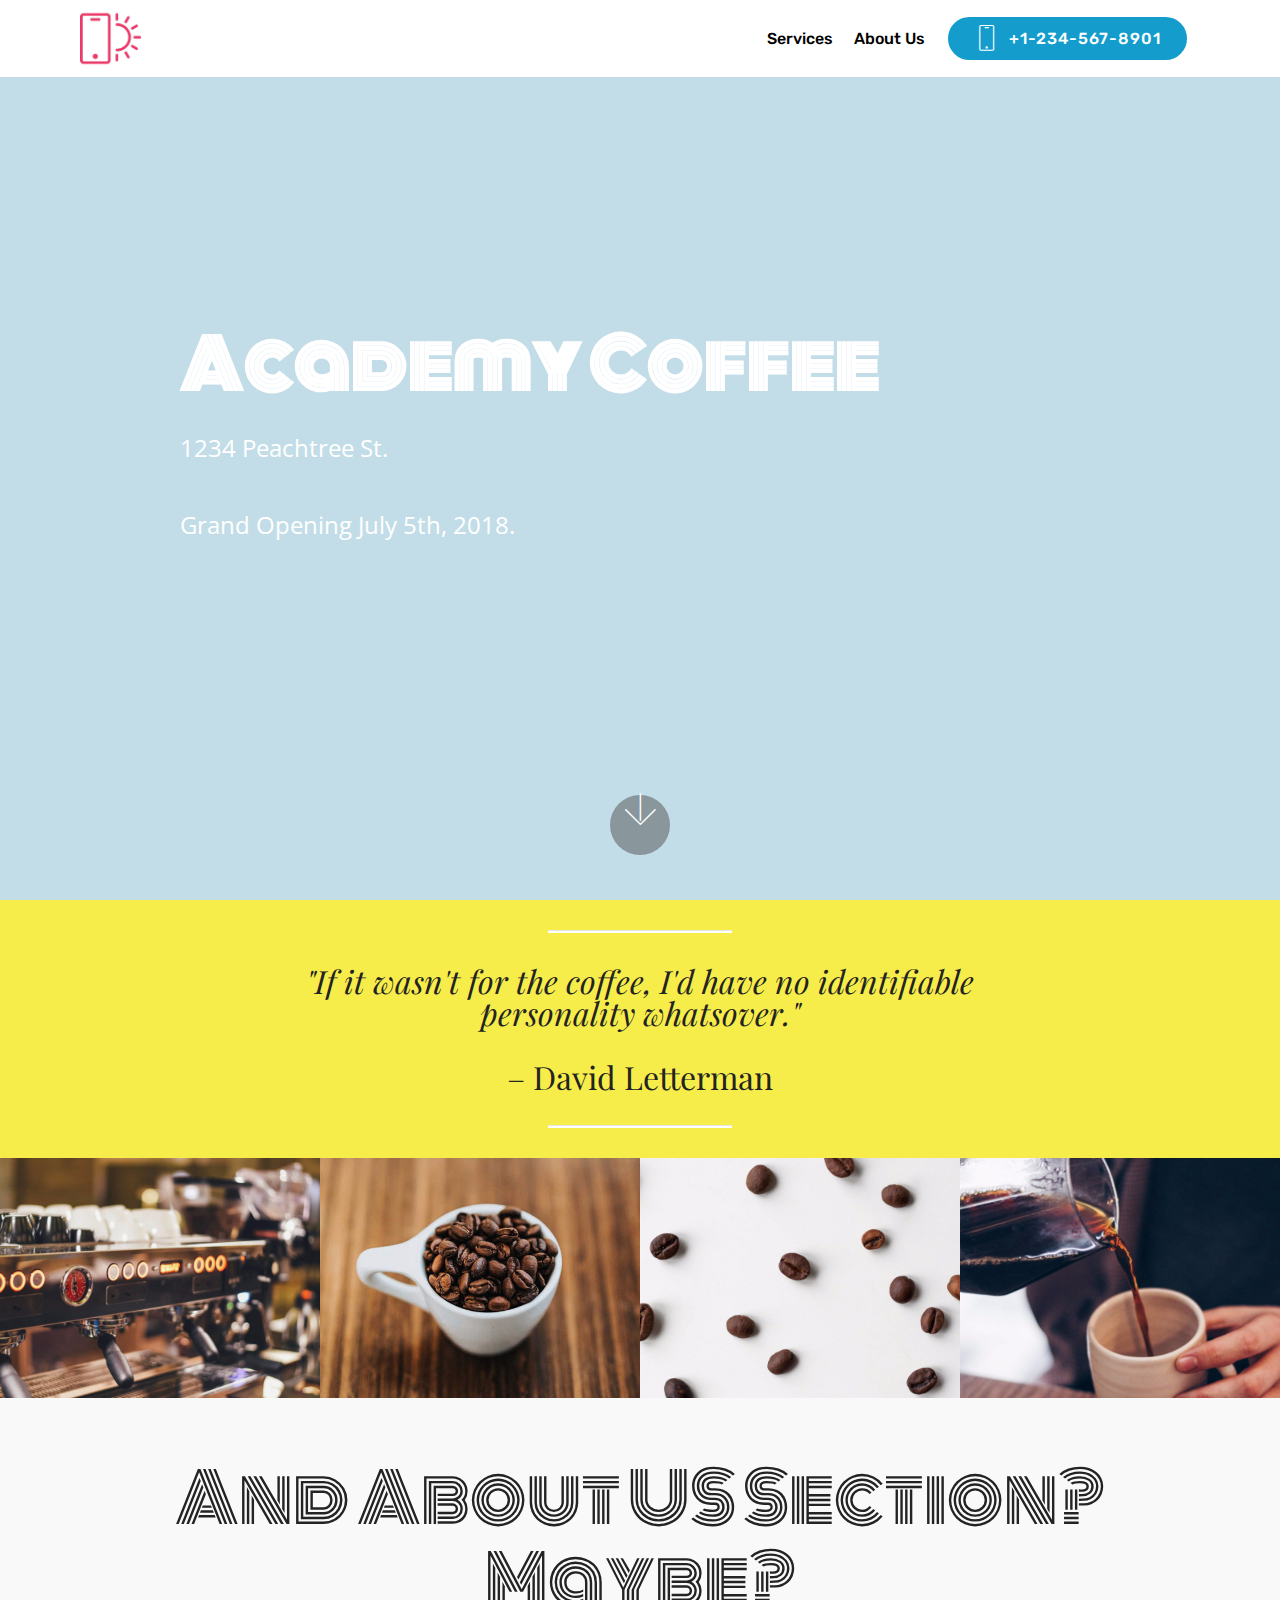
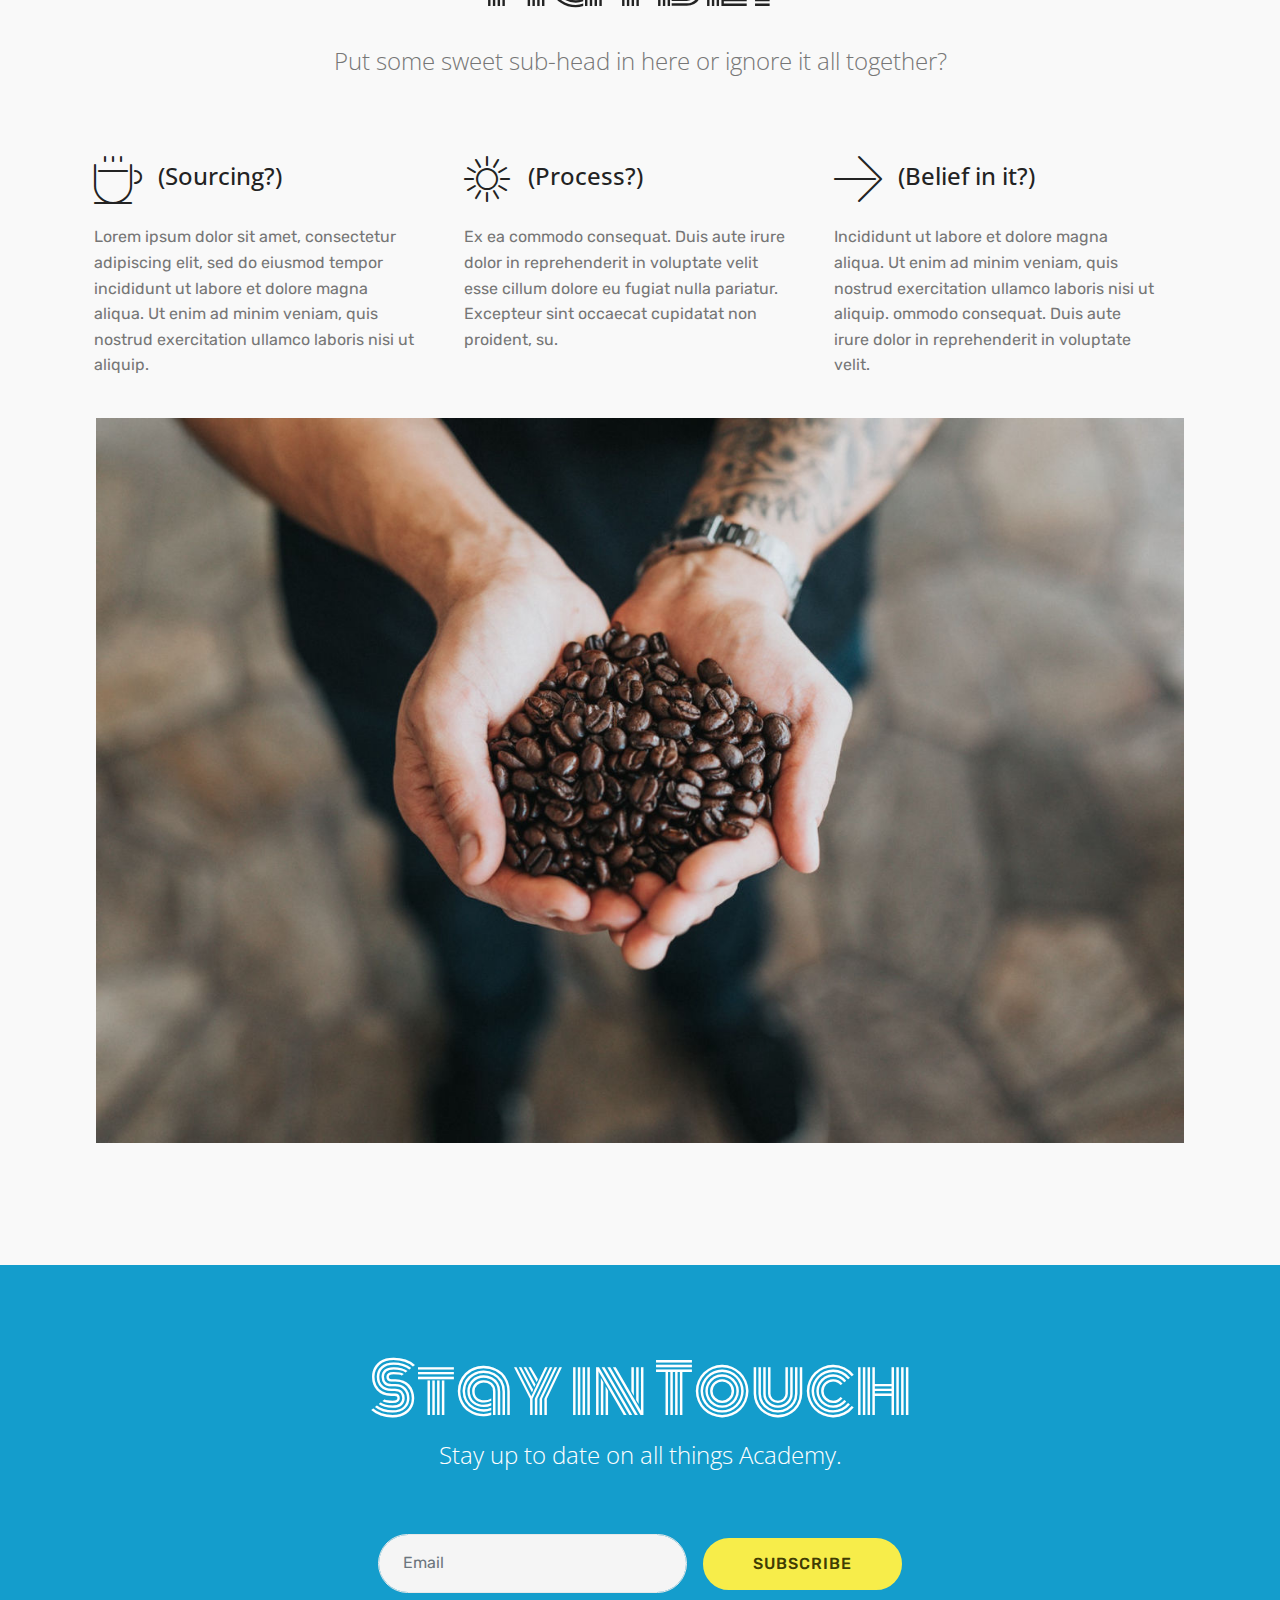
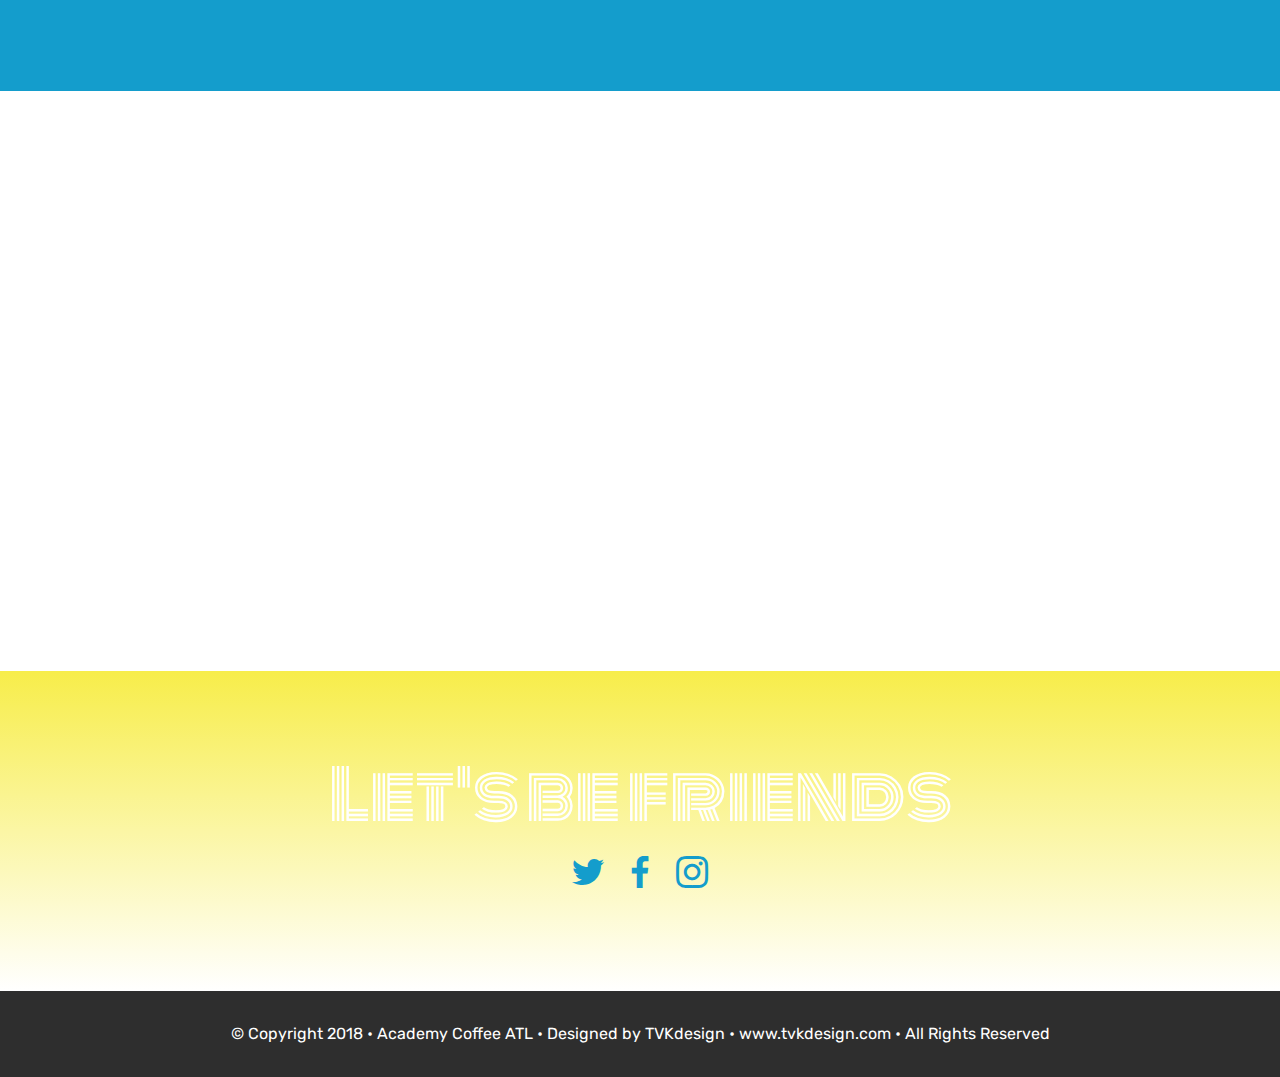
==== commit 49169e8d: "create github pages" ====
--- a/index.html
+++ b/index.html
@@ -6,7 +6,7 @@
   <meta http-equiv="X-UA-Compatible" content="IE=edge">
   <meta name="generator" content="Mobirise v4.6.7, mobirise.com">
   <meta name="viewport" content="width=device-width, initial-scale=1, minimum-scale=1">
-  <link rel="shortcut icon" href="assets/images/logo4.png" type="image/x-icon">
+  <link rel="shortcut icon" href="assets/images/logo2.png" type="image/x-icon">
   <meta name="description" content="">
   <title>Home</title>
   <link rel="stylesheet" href="assets/web/assets/mobirise-icons/mobirise-icons.css">
@@ -14,6 +14,7 @@
   <link rel="stylesheet" href="assets/bootstrap/css/bootstrap.min.css">
   <link rel="stylesheet" href="assets/bootstrap/css/bootstrap-grid.min.css">
   <link rel="stylesheet" href="assets/bootstrap/css/bootstrap-reboot.min.css">
+  <link rel="stylesheet" href="assets/dropdown/css/style.css">
   <link rel="stylesheet" href="assets/socicon/css/styles.css">
   <link rel="stylesheet" href="assets/theme/css/style.css">
   <link rel="stylesheet" href="assets/gallery/style.css">
@@ -23,7 +24,234 @@
   
 </head>
 <body>
-  <section class="header6 cid-qVvb8TmZnr mbr-fullscreen" data-bg-video="https://www.youtube.com/watch?v=FHGsRxylKNM" id="header6-0">
+  <section class="menu cid-qVvuSviyj2" once="menu" id="menu2-c">
+
+    
+
+    <nav class="navbar navbar-expand beta-menu navbar-dropdown align-items-center navbar-fixed-top navbar-toggleable-sm">
+        <button class="navbar-toggler navbar-toggler-right" type="button" data-toggle="collapse" data-target="#navbarSupportedContent" aria-controls="navbarSupportedContent" aria-expanded="false" aria-label="Toggle navigation">
+            <div class="hamburger">
+                <span></span>
+                <span></span>
+                <span></span>
+                <span></span>
+            </div>
+        </button>
+        <div class="menu-logo">
+            <div class="navbar-brand">
+                
+                <span class="navbar-caption-wrap"><a class="navbar-caption text-black display-4" href="https://mobirise.com">
+                        Academy Coffe ATL</a></span>
+            </div>
+        </div>
+        <div class="collapse navbar-collapse" id="navbarSupportedContent">
+            <ul class="navbar-nav nav-dropdown" data-app-modern-menu="true"><li class="nav-item">
+                    <a class="nav-link link text-black display-4" href="https://mobirise.com">
+                        Nav 1</a>
+                </li>
+                <li class="nav-item">
+                    <a class="nav-link link text-black display-4" href="https://mobirise.com">
+                        Nav 2</a>
+                </li><li class="nav-item"><a class="nav-link link text-black display-4" href="https://mobirise.com">
+                        Nav 3</a></li></ul>
+            <div class="navbar-buttons mbr-section-btn"><a class="btn btn-sm btn-success display-4" href="tel:+1-234-567-8901">
+                    <span class="btn-icon mbri-mobile mbr-iconfont mbr-iconfont-btn">
+                    </span>
+                    +1-234-567-8901
+                </a></div>
+        </div>
+    </nav>
+</section>
+
+<section class="engine"><a href="https://mobirise.ws/c">best website maker</a></section><section class="menu cid-qVvEgv6XX0" once="menu" id="menu2-g">
+
+    
+
+    <nav class="navbar navbar-expand beta-menu navbar-dropdown align-items-center navbar-fixed-top navbar-toggleable-sm">
+        <button class="navbar-toggler navbar-toggler-right" type="button" data-toggle="collapse" data-target="#navbarSupportedContent" aria-controls="navbarSupportedContent" aria-expanded="false" aria-label="Toggle navigation">
+            <div class="hamburger">
+                <span></span>
+                <span></span>
+                <span></span>
+                <span></span>
+            </div>
+        </button>
+        <div class="menu-logo">
+            <div class="navbar-brand">
+                <span class="navbar-logo">
+                    <a href="https://mobirise.com">
+                        <img src="assets/images/logo2.png" alt="Mobirise" style="height: 3.8rem;">
+                    </a>
+                </span>
+                
+            </div>
+        </div>
+        <div class="collapse navbar-collapse" id="navbarSupportedContent">
+            <ul class="navbar-nav nav-dropdown" data-app-modern-menu="true">
+                <li class="nav-item">
+                    <a class="nav-link link text-black display-4" href="https://mobirise.com">
+                        Services
+                    </a>
+                </li>
+                <li class="nav-item">
+                    <a class="nav-link link text-black display-4" href="https://mobirise.com">
+                        About Us
+                    </a>
+                </li>
+            </ul>
+            <div class="navbar-buttons mbr-section-btn">
+                <a class="btn btn-sm btn-primary display-4" href="tel:+1-234-567-8901">
+                    <span class="btn-icon mbri-mobile mbr-iconfont mbr-iconfont-btn">
+                    </span>
+                    +1-234-567-8901
+                </a>
+            </div>
+        </div>
+    </nav>
+</section>
+
+<section class="menu cid-qVvEg20oSp" once="menu" id="menu2-f">
+
+    
+
+    <nav class="navbar navbar-expand beta-menu navbar-dropdown align-items-center navbar-fixed-top navbar-toggleable-sm">
+        <button class="navbar-toggler navbar-toggler-right" type="button" data-toggle="collapse" data-target="#navbarSupportedContent" aria-controls="navbarSupportedContent" aria-expanded="false" aria-label="Toggle navigation">
+            <div class="hamburger">
+                <span></span>
+                <span></span>
+                <span></span>
+                <span></span>
+            </div>
+        </button>
+        <div class="menu-logo">
+            <div class="navbar-brand">
+                <span class="navbar-logo">
+                    <a href="https://mobirise.com">
+                        <img src="assets/images/logo2.png" alt="Mobirise" style="height: 3.8rem;">
+                    </a>
+                </span>
+                
+            </div>
+        </div>
+        <div class="collapse navbar-collapse" id="navbarSupportedContent">
+            <ul class="navbar-nav nav-dropdown" data-app-modern-menu="true">
+                <li class="nav-item">
+                    <a class="nav-link link text-black display-4" href="https://mobirise.com">
+                        Services
+                    </a>
+                </li>
+                <li class="nav-item">
+                    <a class="nav-link link text-black display-4" href="https://mobirise.com">
+                        About Us
+                    </a>
+                </li>
+            </ul>
+            <div class="navbar-buttons mbr-section-btn">
+                <a class="btn btn-sm btn-primary display-4" href="tel:+1-234-567-8901">
+                    <span class="btn-icon mbri-mobile mbr-iconfont mbr-iconfont-btn">
+                    </span>
+                    +1-234-567-8901
+                </a>
+            </div>
+        </div>
+    </nav>
+</section>
+
+<section class="menu cid-qVvEi5GNHi" once="menu" id="menu2-h">
+
+    
+
+    <nav class="navbar navbar-expand beta-menu navbar-dropdown align-items-center navbar-fixed-top navbar-toggleable-sm">
+        <button class="navbar-toggler navbar-toggler-right" type="button" data-toggle="collapse" data-target="#navbarSupportedContent" aria-controls="navbarSupportedContent" aria-expanded="false" aria-label="Toggle navigation">
+            <div class="hamburger">
+                <span></span>
+                <span></span>
+                <span></span>
+                <span></span>
+            </div>
+        </button>
+        <div class="menu-logo">
+            <div class="navbar-brand">
+                <span class="navbar-logo">
+                    <a href="https://mobirise.com">
+                        <img src="assets/images/logo2.png" alt="Mobirise" style="height: 3.8rem;">
+                    </a>
+                </span>
+                
+            </div>
+        </div>
+        <div class="collapse navbar-collapse" id="navbarSupportedContent">
+            <ul class="navbar-nav nav-dropdown" data-app-modern-menu="true">
+                <li class="nav-item">
+                    <a class="nav-link link text-black display-4" href="https://mobirise.com">
+                        Services
+                    </a>
+                </li>
+                <li class="nav-item">
+                    <a class="nav-link link text-black display-4" href="https://mobirise.com">
+                        About Us
+                    </a>
+                </li>
+            </ul>
+            <div class="navbar-buttons mbr-section-btn">
+                <a class="btn btn-sm btn-primary display-4" href="tel:+1-234-567-8901">
+                    <span class="btn-icon mbri-mobile mbr-iconfont mbr-iconfont-btn">
+                    </span>
+                    +1-234-567-8901
+                </a>
+            </div>
+        </div>
+    </nav>
+</section>
+
+<section class="menu cid-qVvEi9W4bY" once="menu" id="menu2-i">
+
+    
+
+    <nav class="navbar navbar-expand beta-menu navbar-dropdown align-items-center navbar-fixed-top navbar-toggleable-sm">
+        <button class="navbar-toggler navbar-toggler-right" type="button" data-toggle="collapse" data-target="#navbarSupportedContent" aria-controls="navbarSupportedContent" aria-expanded="false" aria-label="Toggle navigation">
+            <div class="hamburger">
+                <span></span>
+                <span></span>
+                <span></span>
+                <span></span>
+            </div>
+        </button>
+        <div class="menu-logo">
+            <div class="navbar-brand">
+                <span class="navbar-logo">
+                    <a href="https://mobirise.com">
+                        <img src="assets/images/logo2.png" alt="Mobirise" style="height: 3.8rem;">
+                    </a>
+                </span>
+                
+            </div>
+        </div>
+        <div class="collapse navbar-collapse" id="navbarSupportedContent">
+            <ul class="navbar-nav nav-dropdown" data-app-modern-menu="true">
+                <li class="nav-item">
+                    <a class="nav-link link text-black display-4" href="https://mobirise.com">
+                        Services
+                    </a>
+                </li>
+                <li class="nav-item">
+                    <a class="nav-link link text-black display-4" href="https://mobirise.com">
+                        About Us
+                    </a>
+                </li>
+            </ul>
+            <div class="navbar-buttons mbr-section-btn">
+                <a class="btn btn-sm btn-primary display-4" href="tel:+1-234-567-8901">
+                    <span class="btn-icon mbri-mobile mbr-iconfont mbr-iconfont-btn">
+                    </span>
+                    +1-234-567-8901
+                </a>
+            </div>
+        </div>
+    </nav>
+</section>
+
+<section class="header6 cid-qVvb8TmZnr mbr-fullscreen" data-bg-video="https://www.youtube.com/watch?v=FHGsRxylKNM" id="header6-0">
 
     
 
@@ -49,7 +277,7 @@
     </div>
 </section>
 
-<section class="engine"><a href="https://mobirise.ws/i">build own website</a></section><section class="mbr-section article content10 cid-qVvcHcFCsn" id="content10-1">
+<section class="mbr-section article content10 cid-qVvcHcFCsn" id="content10-1">
     
      
 
@@ -163,7 +391,7 @@
                 <div data-form-alert="" hidden="">
                         Thanks for filling out the form!
                 </div>
-                <form class="mbr-form" action="https://mobirise.com/" method="post" data-form-title="Mobirise Form"><input type="hidden" name="email" data-form-email="true" value="z51zAcDAO3CO/lmlxGYPBQxz3TS2nZLqxSj2AmNdi4nZdG0RBbsWQPQL2PsDpqPLfsS2joeFn+CLtoM19JLscOeWrV/LbSLf5YhmgVVQ9gbvCZuo7q7r9MPUARJl6l5u" data-form-field="Email">
+                <form class="mbr-form" action="https://mobirise.com/" method="post" data-form-title="Mobirise Form"><input type="hidden" name="email" data-form-email="true" value="w4T+XQK8otR4acIbQuPBYlralyw6gOK64zIvqG0hzurL3T1aSrGKN0deykZLBk1DqQICD6pFB2KLc9cTEsj2MdeQXkT1cUpcPapE7dLikMFjjVqm1ZiAAB9ggR9Grkep" data-form-field="Email">
                     <div class="mbr-subscribe input-group">
                         <input class="form-control" type="email" name="email" placeholder="Email" data-form-field="Email" required="" id="email-form3-4">
                         <span class="input-group-btn"><button href="" type="submit" class="btn  btn-success display-4">SUBSCRIBE</button></span>
@@ -245,12 +473,14 @@
   <script src="assets/tether/tether.min.js"></script>
   <script src="assets/bootstrap/js/bootstrap.min.js"></script>
   <script src="assets/smoothscroll/smooth-scroll.js"></script>
+  <script src="assets/dropdown/js/script.min.js"></script>
+  <script src="assets/touchswipe/jquery.touch-swipe.min.js"></script>
   <script src="assets/ytplayer/jquery.mb.ytplayer.min.js"></script>
-  <script src="assets/vimeoplayer/jquery.mb.vimeo_player.js"></script>
+  <script src="assets/masonry/masonry.pkgd.min.js"></script>
+  <script src="assets/imagesloaded/imagesloaded.pkgd.min.js"></script>
   <script src="assets/bootstrapcarouselswipe/bootstrap-carousel-swipe.js"></script>
   <script src="assets/sociallikes/social-likes.js"></script>
-  <script src="assets/masonry/masonry.pkgd.min.js"></script>
-  <script src="assets/imagesloaded/imagesloaded.pkgd.min.js"></script>
+  <script src="assets/vimeoplayer/jquery.mb.vimeo_player.js"></script>
   <script src="assets/theme/js/script.js"></script>
   <script src="assets/slidervideo/script.js"></script>
   <script src="assets/gallery/player.min.js"></script>
--- a/assets/dropdown/css/style.css
+++ b/assets/dropdown/css/style.css
@@ -0,0 +1,265 @@
+.navbar-dropdown {
+  left: 0;
+  padding: 0;
+  position: absolute;
+  right: 0;
+  top: 0;
+  transition: all 0.45s ease;
+  z-index: 1030;
+  background: #282828; }
+  .navbar-dropdown .navbar-logo {
+    margin-right: 0.8rem;
+    transition: margin 0.3s ease-in-out;
+    vertical-align: middle; }
+    .navbar-dropdown .navbar-logo img {
+      height: 3.125rem;
+      transition: all 0.3s ease-in-out; }
+    .navbar-dropdown .navbar-logo.mbr-iconfont {
+      font-size: 3.125rem;
+      line-height: 3.125rem; }
+  .navbar-dropdown .navbar-caption {
+    font-weight: 700;
+    white-space: normal;
+    vertical-align: -4px;
+    line-height: 3.125rem !important; }
+    .navbar-dropdown .navbar-caption, .navbar-dropdown .navbar-caption:hover {
+      color: inherit;
+      text-decoration: none; }
+  .navbar-dropdown .mbr-iconfont + .navbar-caption {
+    vertical-align: -1px; }
+  .navbar-dropdown.navbar-fixed-top {
+    position: fixed; }
+  .navbar-dropdown .navbar-brand span {
+    vertical-align: -4px; }
+  .navbar-dropdown.bg-color.transparent {
+    background: none; }
+  .navbar-dropdown.navbar-short .navbar-brand {
+    padding: 0.625rem 0; }
+    .navbar-dropdown.navbar-short .navbar-brand span {
+      vertical-align: -1px; }
+  .navbar-dropdown.navbar-short .navbar-caption {
+    line-height: 2.375rem !important;
+    vertical-align: -2px; }
+  .navbar-dropdown.navbar-short .navbar-logo {
+    margin-right: 0.5rem; }
+    .navbar-dropdown.navbar-short .navbar-logo img {
+      height: 2.375rem; }
+    .navbar-dropdown.navbar-short .navbar-logo.mbr-iconfont {
+      font-size: 2.375rem;
+      line-height: 2.375rem; }
+  .navbar-dropdown.navbar-short .mbr-table-cell {
+    height: 3.625rem; }
+  .navbar-dropdown .navbar-close {
+    left: 0.6875rem;
+    position: fixed;
+    top: 0.75rem;
+    z-index: 1000; }
+  .navbar-dropdown .hamburger-icon {
+    content: "";
+    display: inline-block;
+    vertical-align: middle;
+    width: 16px;
+    -webkit-box-shadow: 0 -6px 0 1px #282828,0 0 0 1px #282828,0 6px 0 1px #282828;
+    -moz-box-shadow: 0 -6px 0 1px #282828,0 0 0 1px #282828,0 6px 0 1px #282828;
+    box-shadow: 0 -6px 0 1px #282828,0 0 0 1px #282828,0 6px 0 1px #282828; }
+
+.dropdown-menu .dropdown-toggle[data-toggle="dropdown-submenu"]::after {
+  border-bottom: 0.35em solid transparent;
+  border-left: 0.35em solid;
+  border-right: 0;
+  border-top: 0.35em solid transparent;
+  margin-left: 0.3rem; }
+
+.dropdown-menu .dropdown-item:focus {
+  outline: 0; }
+
+.nav-dropdown {
+  font-size: 0.75rem;
+  font-weight: 500;
+  height: auto !important; }
+  .nav-dropdown .nav-btn {
+    padding-left: 1rem; }
+  .nav-dropdown .link {
+    margin: .667em 1.667em;
+    font-weight: 500;
+    padding: 0;
+    transition: color .2s ease-in-out; }
+    .nav-dropdown .link.dropdown-toggle {
+      margin-right: 2.583em; }
+      .nav-dropdown .link.dropdown-toggle::after {
+        margin-left: .25rem;
+        border-top: 0.35em solid;
+        border-right: 0.35em solid transparent;
+        border-left: 0.35em solid transparent;
+        border-bottom: 0; }
+      .nav-dropdown .link.dropdown-toggle[aria-expanded="true"] {
+        margin: 0;
+        padding: 0.667em 3.263em  0.667em 1.667em; }
+  .nav-dropdown .link::after,
+  .nav-dropdown .dropdown-item::after {
+    color: inherit; }
+  .nav-dropdown .btn {
+    font-size: 0.75rem;
+    font-weight: 700;
+    letter-spacing: 0;
+    margin-bottom: 0;
+    padding-left: 1.25rem;
+    padding-right: 1.25rem; }
+  .nav-dropdown .dropdown-menu {
+    border-radius: 0;
+    border: 0;
+    left: 0;
+    margin: 0;
+    padding-bottom: 1.25rem;
+    padding-top: 1.25rem;
+    position: relative; }
+  .nav-dropdown .dropdown-submenu {
+    margin-left: 0.125rem;
+    top: 0; }
+  .nav-dropdown .dropdown-item {
+    font-weight: 500;
+    line-height: 2;
+    padding: 0.3846em 4.615em 0.3846em 1.5385em;
+    position: relative;
+    transition: color .2s ease-in-out, background-color .2s ease-in-out; }
+    .nav-dropdown .dropdown-item::after {
+      margin-top: -0.3077em;
+      position: absolute;
+      right: 1.1538em;
+      top: 50%; }
+    .nav-dropdown .dropdown-item:focus, .nav-dropdown .dropdown-item:hover {
+      background: none; }
+
+@media (max-width: 767px) {
+  .nav-dropdown.navbar-toggleable-sm {
+    bottom: 0;
+    display: none;
+    left: 0;
+    overflow-x: hidden;
+    position: fixed;
+    top: 0;
+    transform: translateX(-100%);
+    -ms-transform: translateX(-100%);
+    -webkit-transform: translateX(-100%);
+    width: 18.75rem;
+    z-index: 999; } }
+.nav-dropdown.navbar-toggleable-xl {
+  bottom: 0;
+  display: none;
+  left: 0;
+  overflow-x: hidden;
+  position: fixed;
+  top: 0;
+  transform: translateX(-100%);
+  -ms-transform: translateX(-100%);
+  -webkit-transform: translateX(-100%);
+  width: 18.75rem;
+  z-index: 999; }
+
+.nav-dropdown-sm {
+  display: block !important;
+  overflow-x: hidden;
+  overflow: auto;
+  padding-top: 3.875rem; }
+  .nav-dropdown-sm::after {
+    content: "";
+    display: block;
+    height: 3rem;
+    width: 100%; }
+  .nav-dropdown-sm.collapse.in ~ .navbar-close {
+    display: block !important; }
+  .nav-dropdown-sm.collapsing, .nav-dropdown-sm.collapse.in {
+    transform: translateX(0);
+    -ms-transform: translateX(0);
+    -webkit-transform: translateX(0);
+    transition: all 0.25s ease-out;
+    -webkit-transition: all 0.25s ease-out;
+    background: #282828; }
+  .nav-dropdown-sm.collapsing[aria-expanded="false"] {
+    transform: translateX(-100%);
+    -ms-transform: translateX(-100%);
+    -webkit-transform: translateX(-100%); }
+  .nav-dropdown-sm .nav-item {
+    display: block;
+    margin-left: 0 !important;
+    padding-left: 0; }
+  .nav-dropdown-sm .link,
+  .nav-dropdown-sm .dropdown-item {
+    border-top: 1px dotted rgba(255, 255, 255, 0.1);
+    font-size: 0.8125rem;
+    line-height: 1.6;
+    margin: 0 !important;
+    padding: 0.875rem 2.4rem 0.875rem 1.5625rem !important;
+    position: relative;
+    white-space: normal; }
+    .nav-dropdown-sm .link:focus, .nav-dropdown-sm .link:hover,
+    .nav-dropdown-sm .dropdown-item:focus,
+    .nav-dropdown-sm .dropdown-item:hover {
+      background: rgba(0, 0, 0, 0.2) !important;
+      color: #c0a375; }
+  .nav-dropdown-sm .nav-btn {
+    position: relative;
+    padding: 1.5625rem 1.5625rem 0 1.5625rem; }
+    .nav-dropdown-sm .nav-btn::before {
+      border-top: 1px dotted rgba(255, 255, 255, 0.1);
+      content: "";
+      left: 0;
+      position: absolute;
+      top: 0;
+      width: 100%; }
+    .nav-dropdown-sm .nav-btn + .nav-btn {
+      padding-top: 0.625rem; }
+      .nav-dropdown-sm .nav-btn + .nav-btn::before {
+        display: none; }
+  .nav-dropdown-sm .btn {
+    padding: 0.625rem 0; }
+  .nav-dropdown-sm .dropdown-toggle[data-toggle="dropdown-submenu"]::after {
+    margin-left: .25rem;
+    border-top: 0.35em solid;
+    border-right: 0.35em solid transparent;
+    border-left: 0.35em solid transparent;
+    border-bottom: 0; }
+  .nav-dropdown-sm .dropdown-toggle[data-toggle="dropdown-submenu"][aria-expanded="true"]::after {
+    border-top: 0;
+    border-right: 0.35em solid transparent;
+    border-left: 0.35em solid transparent;
+    border-bottom: 0.35em solid; }
+  .nav-dropdown-sm .dropdown-menu {
+    margin: 0;
+    padding: 0;
+    position: relative;
+    top: 0;
+    left: 0;
+    width: 100%;
+    border: 0;
+    float: none;
+    border-radius: 0;
+    background: none; }
+  .nav-dropdown-sm .dropdown-submenu {
+    left: 100%;
+    margin-left: 0.125rem;
+    margin-top: -1.25rem;
+    top: 0; }
+
+.navbar-toggleable-sm .nav-dropdown .dropdown-menu {
+  position: absolute; }
+
+.navbar-toggleable-sm .nav-dropdown .dropdown-submenu {
+  left: 100%;
+  margin-left: 0.125rem;
+  margin-top: -1.25rem;
+  top: 0; }
+
+.navbar-toggleable-sm.opened .nav-dropdown .dropdown-menu {
+  position: relative; }
+
+.navbar-toggleable-sm.opened .nav-dropdown .dropdown-submenu {
+  left: 0;
+  margin-left: 00rem;
+  margin-top: 0rem;
+  top: 0; }
+
+.is-builder .nav-dropdown.collapsing {
+  transition: none !important; }
+
+/*# sourceMappingURL=style.css.map */
--- a/assets/mobirise/css/mbr-additional.css
+++ b/assets/mobirise/css/mbr-additional.css
@@ -1375,6 +1375,768 @@
 .dropup .dropdown-toggle::after {
   display: none;
 }
+.cid-qVvuSviyj2 .navbar {
+  background: #ffffff;
+  transition: none;
+  min-height: 77px;
+  padding: .5rem 0;
+}
+.cid-qVvuSviyj2 .navbar-dropdown.bg-color.transparent.opened {
+  background: #ffffff;
+}
+.cid-qVvuSviyj2 a {
+  font-style: normal;
+}
+.cid-qVvuSviyj2 .nav-item span {
+  padding-right: 0.4em;
+  line-height: 0.5em;
+  vertical-align: text-bottom;
+  position: relative;
+  text-decoration: none;
+}
+.cid-qVvuSviyj2 .nav-item a {
+  display: flex;
+  align-items: center;
+  justify-content: center;
+  padding: 0.7rem 0 !important;
+  margin: 0rem .65rem !important;
+}
+.cid-qVvuSviyj2 .nav-item:focus,
+.cid-qVvuSviyj2 .nav-link:focus {
+  outline: none;
+}
+.cid-qVvuSviyj2 .btn {
+  padding: 0.4rem 1.5rem;
+  display: inline-flex;
+  align-items: center;
+}
+.cid-qVvuSviyj2 .btn .mbr-iconfont {
+  font-size: 1.6rem;
+}
+.cid-qVvuSviyj2 .menu-logo {
+  margin-right: auto;
+}
+.cid-qVvuSviyj2 .menu-logo .navbar-brand {
+  display: flex;
+  margin-left: 5rem;
+  padding: 0;
+  transition: padding .2s;
+  min-height: 3.8rem;
+  align-items: center;
+}
+.cid-qVvuSviyj2 .menu-logo .navbar-brand .navbar-caption-wrap {
+  display: flex;
+  -webkit-align-items: center;
+  align-items: center;
+  word-break: break-word;
+  min-width: 7rem;
+  margin: .3rem 0;
+}
+.cid-qVvuSviyj2 .menu-logo .navbar-brand .navbar-caption-wrap .navbar-caption {
+  line-height: 1.2rem !important;
+  padding-right: 2rem;
+}
+.cid-qVvuSviyj2 .menu-logo .navbar-brand .navbar-logo {
+  font-size: 4rem;
+  transition: font-size 0.25s;
+}
+.cid-qVvuSviyj2 .menu-logo .navbar-brand .navbar-logo img {
+  display: flex;
+}
+.cid-qVvuSviyj2 .menu-logo .navbar-brand .navbar-logo .mbr-iconfont {
+  transition: font-size 0.25s;
+}
+.cid-qVvuSviyj2 .navbar-toggleable-sm .navbar-collapse {
+  justify-content: flex-end;
+  -webkit-justify-content: flex-end;
+  padding-right: 5rem;
+  width: auto;
+}
+.cid-qVvuSviyj2 .navbar-toggleable-sm .navbar-collapse .navbar-nav {
+  flex-wrap: wrap;
+  -webkit-flex-wrap: wrap;
+  padding-left: 0;
+}
+.cid-qVvuSviyj2 .navbar-toggleable-sm .navbar-collapse .navbar-nav .nav-item {
+  -webkit-align-self: center;
+  align-self: center;
+}
+.cid-qVvuSviyj2 .navbar-toggleable-sm .navbar-collapse .navbar-buttons {
+  padding-left: 0;
+  padding-bottom: 0;
+}
+.cid-qVvuSviyj2 .dropdown .dropdown-menu {
+  background: #ffffff;
+  display: none;
+  position: absolute;
+  min-width: 5rem;
+  padding-top: 1.4rem;
+  padding-bottom: 1.4rem;
+  text-align: left;
+}
+.cid-qVvuSviyj2 .dropdown .dropdown-menu .dropdown-item {
+  width: auto;
+  padding: 0.235em 1.5385em 0.235em 1.5385em !important;
+}
+.cid-qVvuSviyj2 .dropdown .dropdown-menu .dropdown-item::after {
+  right: 0.5rem;
+}
+.cid-qVvuSviyj2 .dropdown .dropdown-menu .dropdown-submenu {
+  margin: 0;
+}
+.cid-qVvuSviyj2 .dropdown.open > .dropdown-menu {
+  display: block;
+}
+.cid-qVvuSviyj2 .navbar-toggleable-sm.opened:after {
+  position: absolute;
+  width: 100vw;
+  height: 100vh;
+  content: '';
+  background-color: rgba(0, 0, 0, 0.1);
+  left: 0;
+  bottom: 0;
+  transform: translateY(100%);
+  -webkit-transform: translateY(100%);
+  z-index: 1000;
+}
+.cid-qVvuSviyj2 .navbar.navbar-short {
+  min-height: 60px;
+  transition: all .2s;
+}
+.cid-qVvuSviyj2 .navbar.navbar-short .navbar-toggler-right {
+  top: 20px;
+}
+.cid-qVvuSviyj2 .navbar.navbar-short .navbar-logo a {
+  font-size: 2.5rem !important;
+  line-height: 2.5rem;
+  transition: font-size 0.25s;
+}
+.cid-qVvuSviyj2 .navbar.navbar-short .navbar-logo a .mbr-iconfont {
+  font-size: 2.5rem !important;
+}
+.cid-qVvuSviyj2 .navbar.navbar-short .navbar-logo a img {
+  height: 3rem !important;
+}
+.cid-qVvuSviyj2 .navbar.navbar-short .navbar-brand {
+  min-height: 3rem;
+}
+.cid-qVvuSviyj2 button.navbar-toggler {
+  width: 31px;
+  height: 18px;
+  cursor: pointer;
+  transition: all .2s;
+  top: 1.5rem;
+  right: 1rem;
+}
+.cid-qVvuSviyj2 button.navbar-toggler:focus {
+  outline: none;
+}
+.cid-qVvuSviyj2 button.navbar-toggler .hamburger span {
+  position: absolute;
+  right: 0;
+  width: 30px;
+  height: 2px;
+  border-right: 5px;
+  background-color: #333333;
+}
+.cid-qVvuSviyj2 button.navbar-toggler .hamburger span:nth-child(1) {
+  top: 0;
+  transition: all .2s;
+}
+.cid-qVvuSviyj2 button.navbar-toggler .hamburger span:nth-child(2) {
+  top: 8px;
+  transition: all .15s;
+}
+.cid-qVvuSviyj2 button.navbar-toggler .hamburger span:nth-child(3) {
+  top: 8px;
+  transition: all .15s;
+}
+.cid-qVvuSviyj2 button.navbar-toggler .hamburger span:nth-child(4) {
+  top: 16px;
+  transition: all .2s;
+}
+.cid-qVvuSviyj2 nav.opened .hamburger span:nth-child(1) {
+  top: 8px;
+  width: 0;
+  opacity: 0;
+  right: 50%;
+  transition: all .2s;
+}
+.cid-qVvuSviyj2 nav.opened .hamburger span:nth-child(2) {
+  -webkit-transform: rotate(45deg);
+  transform: rotate(45deg);
+  transition: all .25s;
+}
+.cid-qVvuSviyj2 nav.opened .hamburger span:nth-child(3) {
+  -webkit-transform: rotate(-45deg);
+  transform: rotate(-45deg);
+  transition: all .25s;
+}
+.cid-qVvuSviyj2 nav.opened .hamburger span:nth-child(4) {
+  top: 8px;
+  width: 0;
+  opacity: 0;
+  right: 50%;
+  transition: all .2s;
+}
+.cid-qVvuSviyj2 .collapsed.navbar-expand {
+  flex-direction: column;
+}
+.cid-qVvuSviyj2 .collapsed .btn {
+  display: flex;
+}
+.cid-qVvuSviyj2 .collapsed .navbar-collapse {
+  display: none !important;
+  padding-right: 0 !important;
+}
+.cid-qVvuSviyj2 .collapsed .navbar-collapse.collapsing,
+.cid-qVvuSviyj2 .collapsed .navbar-collapse.show {
+  display: block !important;
+}
+.cid-qVvuSviyj2 .collapsed .navbar-collapse.collapsing .navbar-nav,
+.cid-qVvuSviyj2 .collapsed .navbar-collapse.show .navbar-nav {
+  display: block;
+  text-align: center;
+}
+.cid-qVvuSviyj2 .collapsed .navbar-collapse.collapsing .navbar-nav .nav-item,
+.cid-qVvuSviyj2 .collapsed .navbar-collapse.show .navbar-nav .nav-item {
+  clear: both;
+}
+.cid-qVvuSviyj2 .collapsed .navbar-collapse.collapsing .navbar-buttons,
+.cid-qVvuSviyj2 .collapsed .navbar-collapse.show .navbar-buttons {
+  text-align: center;
+}
+.cid-qVvuSviyj2 .collapsed .navbar-collapse.collapsing .navbar-buttons:last-child,
+.cid-qVvuSviyj2 .collapsed .navbar-collapse.show .navbar-buttons:last-child {
+  margin-bottom: 1rem;
+}
+.cid-qVvuSviyj2 .collapsed button.navbar-toggler {
+  display: block;
+}
+.cid-qVvuSviyj2 .collapsed .navbar-brand {
+  margin-left: 1rem !important;
+}
+.cid-qVvuSviyj2 .collapsed .navbar-toggleable-sm {
+  flex-direction: column;
+  -webkit-flex-direction: column;
+}
+.cid-qVvuSviyj2 .collapsed .dropdown .dropdown-menu {
+  width: 100%;
+  text-align: center;
+  position: relative;
+  opacity: 0;
+  display: block;
+  height: 0;
+  visibility: hidden;
+  padding: 0;
+  transition-duration: .5s;
+  transition-property: opacity,padding,height;
+}
+.cid-qVvuSviyj2 .collapsed .dropdown.open > .dropdown-menu {
+  position: relative;
+  opacity: 1;
+  height: auto;
+  padding: 1.4rem 0;
+  visibility: visible;
+}
+.cid-qVvuSviyj2 .collapsed .dropdown .dropdown-submenu {
+  left: 0;
+  text-align: center;
+  width: 100%;
+}
+.cid-qVvuSviyj2 .collapsed .dropdown .dropdown-toggle[data-toggle="dropdown-submenu"]::after {
+  margin-top: 0;
+  position: inherit;
+  right: 0;
+  top: 50%;
+  display: inline-block;
+  width: 0;
+  height: 0;
+  margin-left: .3em;
+  vertical-align: middle;
+  content: "";
+  border-top: .30em solid;
+  border-right: .30em solid transparent;
+  border-left: .30em solid transparent;
+}
+@media (max-width: 991px) {
+  .cid-qVvuSviyj2.navbar-expand {
+    flex-direction: column;
+  }
+  .cid-qVvuSviyj2 img {
+    height: 3.8rem !important;
+  }
+  .cid-qVvuSviyj2 .btn {
+    display: flex;
+  }
+  .cid-qVvuSviyj2 button.navbar-toggler {
+    display: block;
+  }
+  .cid-qVvuSviyj2 .navbar-brand {
+    margin-left: 1rem !important;
+  }
+  .cid-qVvuSviyj2 .navbar-toggleable-sm {
+    flex-direction: column;
+    -webkit-flex-direction: column;
+  }
+  .cid-qVvuSviyj2 .navbar-collapse {
+    display: none !important;
+    padding-right: 0 !important;
+  }
+  .cid-qVvuSviyj2 .navbar-collapse.collapsing,
+  .cid-qVvuSviyj2 .navbar-collapse.show {
+    display: block !important;
+  }
+  .cid-qVvuSviyj2 .navbar-collapse.collapsing .navbar-nav,
+  .cid-qVvuSviyj2 .navbar-collapse.show .navbar-nav {
+    display: block;
+    text-align: center;
+  }
+  .cid-qVvuSviyj2 .navbar-collapse.collapsing .navbar-nav .nav-item,
+  .cid-qVvuSviyj2 .navbar-collapse.show .navbar-nav .nav-item {
+    clear: both;
+  }
+  .cid-qVvuSviyj2 .navbar-collapse.collapsing .navbar-buttons,
+  .cid-qVvuSviyj2 .navbar-collapse.show .navbar-buttons {
+    text-align: center;
+  }
+  .cid-qVvuSviyj2 .navbar-collapse.collapsing .navbar-buttons:last-child,
+  .cid-qVvuSviyj2 .navbar-collapse.show .navbar-buttons:last-child {
+    margin-bottom: 1rem;
+  }
+  .cid-qVvuSviyj2 .dropdown .dropdown-menu {
+    width: 100%;
+    text-align: center;
+    position: relative;
+    opacity: 0;
+    display: block;
+    height: 0;
+    visibility: hidden;
+    padding: 0;
+    transition-duration: .5s;
+    transition-property: opacity,padding,height;
+  }
+  .cid-qVvuSviyj2 .dropdown.open > .dropdown-menu {
+    position: relative;
+    opacity: 1;
+    height: auto;
+    padding: 1.4rem 0;
+    visibility: visible;
+  }
+  .cid-qVvuSviyj2 .dropdown .dropdown-submenu {
+    left: 0;
+    text-align: center;
+    width: 100%;
+  }
+  .cid-qVvuSviyj2 .dropdown .dropdown-toggle[data-toggle="dropdown-submenu"]::after {
+    margin-top: 0;
+    position: inherit;
+    right: 0;
+    top: 50%;
+    display: inline-block;
+    width: 0;
+    height: 0;
+    margin-left: .3em;
+    vertical-align: middle;
+    content: "";
+    border-top: .30em solid;
+    border-right: .30em solid transparent;
+    border-left: .30em solid transparent;
+  }
+}
+@media (min-width: 767px) {
+  .cid-qVvuSviyj2 .menu-logo {
+    flex-shrink: 0;
+  }
+}
+.cid-qVvuSviyj2 .navbar-collapse {
+  flex-basis: auto;
+}
+.cid-qVvuSviyj2 .nav-link:hover,
+.cid-qVvuSviyj2 .dropdown-item:hover {
+  color: #767676 !important;
+}
+.cid-qVvEgv6XX0 .navbar {
+  background: #ffffff;
+  transition: none;
+  min-height: 77px;
+  padding: .5rem 0;
+}
+.cid-qVvEgv6XX0 .navbar-dropdown.bg-color.transparent.opened {
+  background: #ffffff;
+}
+.cid-qVvEgv6XX0 a {
+  font-style: normal;
+}
+.cid-qVvEgv6XX0 .nav-item span {
+  padding-right: 0.4em;
+  line-height: 0.5em;
+  vertical-align: text-bottom;
+  position: relative;
+  text-decoration: none;
+}
+.cid-qVvEgv6XX0 .nav-item a {
+  display: flex;
+  align-items: center;
+  justify-content: center;
+  padding: 0.7rem 0 !important;
+  margin: 0rem .65rem !important;
+}
+.cid-qVvEgv6XX0 .nav-item:focus,
+.cid-qVvEgv6XX0 .nav-link:focus {
+  outline: none;
+}
+.cid-qVvEgv6XX0 .btn {
+  padding: 0.4rem 1.5rem;
+  display: inline-flex;
+  align-items: center;
+}
+.cid-qVvEgv6XX0 .btn .mbr-iconfont {
+  font-size: 1.6rem;
+}
+.cid-qVvEgv6XX0 .menu-logo {
+  margin-right: auto;
+}
+.cid-qVvEgv6XX0 .menu-logo .navbar-brand {
+  display: flex;
+  margin-left: 5rem;
+  padding: 0;
+  transition: padding .2s;
+  min-height: 3.8rem;
+  align-items: center;
+}
+.cid-qVvEgv6XX0 .menu-logo .navbar-brand .navbar-caption-wrap {
+  display: flex;
+  -webkit-align-items: center;
+  align-items: center;
+  word-break: break-word;
+  min-width: 7rem;
+  margin: .3rem 0;
+}
+.cid-qVvEgv6XX0 .menu-logo .navbar-brand .navbar-caption-wrap .navbar-caption {
+  line-height: 1.2rem !important;
+  padding-right: 2rem;
+}
+.cid-qVvEgv6XX0 .menu-logo .navbar-brand .navbar-logo {
+  font-size: 4rem;
+  transition: font-size 0.25s;
+}
+.cid-qVvEgv6XX0 .menu-logo .navbar-brand .navbar-logo img {
+  display: flex;
+}
+.cid-qVvEgv6XX0 .menu-logo .navbar-brand .navbar-logo .mbr-iconfont {
+  transition: font-size 0.25s;
+}
+.cid-qVvEgv6XX0 .navbar-toggleable-sm .navbar-collapse {
+  justify-content: flex-end;
+  -webkit-justify-content: flex-end;
+  padding-right: 5rem;
+  width: auto;
+}
+.cid-qVvEgv6XX0 .navbar-toggleable-sm .navbar-collapse .navbar-nav {
+  flex-wrap: wrap;
+  -webkit-flex-wrap: wrap;
+  padding-left: 0;
+}
+.cid-qVvEgv6XX0 .navbar-toggleable-sm .navbar-collapse .navbar-nav .nav-item {
+  -webkit-align-self: center;
+  align-self: center;
+}
+.cid-qVvEgv6XX0 .navbar-toggleable-sm .navbar-collapse .navbar-buttons {
+  padding-left: 0;
+  padding-bottom: 0;
+}
+.cid-qVvEgv6XX0 .dropdown .dropdown-menu {
+  background: #ffffff;
+  display: none;
+  position: absolute;
+  min-width: 5rem;
+  padding-top: 1.4rem;
+  padding-bottom: 1.4rem;
+  text-align: left;
+}
+.cid-qVvEgv6XX0 .dropdown .dropdown-menu .dropdown-item {
+  width: auto;
+  padding: 0.235em 1.5385em 0.235em 1.5385em !important;
+}
+.cid-qVvEgv6XX0 .dropdown .dropdown-menu .dropdown-item::after {
+  right: 0.5rem;
+}
+.cid-qVvEgv6XX0 .dropdown .dropdown-menu .dropdown-submenu {
+  margin: 0;
+}
+.cid-qVvEgv6XX0 .dropdown.open > .dropdown-menu {
+  display: block;
+}
+.cid-qVvEgv6XX0 .navbar-toggleable-sm.opened:after {
+  position: absolute;
+  width: 100vw;
+  height: 100vh;
+  content: '';
+  background-color: rgba(0, 0, 0, 0.1);
+  left: 0;
+  bottom: 0;
+  transform: translateY(100%);
+  -webkit-transform: translateY(100%);
+  z-index: 1000;
+}
+.cid-qVvEgv6XX0 .navbar.navbar-short {
+  min-height: 60px;
+  transition: all .2s;
+}
+.cid-qVvEgv6XX0 .navbar.navbar-short .navbar-toggler-right {
+  top: 20px;
+}
+.cid-qVvEgv6XX0 .navbar.navbar-short .navbar-logo a {
+  font-size: 2.5rem !important;
+  line-height: 2.5rem;
+  transition: font-size 0.25s;
+}
+.cid-qVvEgv6XX0 .navbar.navbar-short .navbar-logo a .mbr-iconfont {
+  font-size: 2.5rem !important;
+}
+.cid-qVvEgv6XX0 .navbar.navbar-short .navbar-logo a img {
+  height: 3rem !important;
+}
+.cid-qVvEgv6XX0 .navbar.navbar-short .navbar-brand {
+  min-height: 3rem;
+}
+.cid-qVvEgv6XX0 button.navbar-toggler {
+  width: 31px;
+  height: 18px;
+  cursor: pointer;
+  transition: all .2s;
+  top: 1.5rem;
+  right: 1rem;
+}
+.cid-qVvEgv6XX0 button.navbar-toggler:focus {
+  outline: none;
+}
+.cid-qVvEgv6XX0 button.navbar-toggler .hamburger span {
+  position: absolute;
+  right: 0;
+  width: 30px;
+  height: 2px;
+  border-right: 5px;
+  background-color: #333333;
+}
+.cid-qVvEgv6XX0 button.navbar-toggler .hamburger span:nth-child(1) {
+  top: 0;
+  transition: all .2s;
+}
+.cid-qVvEgv6XX0 button.navbar-toggler .hamburger span:nth-child(2) {
+  top: 8px;
+  transition: all .15s;
+}
+.cid-qVvEgv6XX0 button.navbar-toggler .hamburger span:nth-child(3) {
+  top: 8px;
+  transition: all .15s;
+}
+.cid-qVvEgv6XX0 button.navbar-toggler .hamburger span:nth-child(4) {
+  top: 16px;
+  transition: all .2s;
+}
+.cid-qVvEgv6XX0 nav.opened .hamburger span:nth-child(1) {
+  top: 8px;
+  width: 0;
+  opacity: 0;
+  right: 50%;
+  transition: all .2s;
+}
+.cid-qVvEgv6XX0 nav.opened .hamburger span:nth-child(2) {
+  -webkit-transform: rotate(45deg);
+  transform: rotate(45deg);
+  transition: all .25s;
+}
+.cid-qVvEgv6XX0 nav.opened .hamburger span:nth-child(3) {
+  -webkit-transform: rotate(-45deg);
+  transform: rotate(-45deg);
+  transition: all .25s;
+}
+.cid-qVvEgv6XX0 nav.opened .hamburger span:nth-child(4) {
+  top: 8px;
+  width: 0;
+  opacity: 0;
+  right: 50%;
+  transition: all .2s;
+}
+.cid-qVvEgv6XX0 .collapsed.navbar-expand {
+  flex-direction: column;
+}
+.cid-qVvEgv6XX0 .collapsed .btn {
+  display: flex;
+}
+.cid-qVvEgv6XX0 .collapsed .navbar-collapse {
+  display: none !important;
+  padding-right: 0 !important;
+}
+.cid-qVvEgv6XX0 .collapsed .navbar-collapse.collapsing,
+.cid-qVvEgv6XX0 .collapsed .navbar-collapse.show {
+  display: block !important;
+}
+.cid-qVvEgv6XX0 .collapsed .navbar-collapse.collapsing .navbar-nav,
+.cid-qVvEgv6XX0 .collapsed .navbar-collapse.show .navbar-nav {
+  display: block;
+  text-align: center;
+}
+.cid-qVvEgv6XX0 .collapsed .navbar-collapse.collapsing .navbar-nav .nav-item,
+.cid-qVvEgv6XX0 .collapsed .navbar-collapse.show .navbar-nav .nav-item {
+  clear: both;
+}
+.cid-qVvEgv6XX0 .collapsed .navbar-collapse.collapsing .navbar-buttons,
+.cid-qVvEgv6XX0 .collapsed .navbar-collapse.show .navbar-buttons {
+  text-align: center;
+}
+.cid-qVvEgv6XX0 .collapsed .navbar-collapse.collapsing .navbar-buttons:last-child,
+.cid-qVvEgv6XX0 .collapsed .navbar-collapse.show .navbar-buttons:last-child {
+  margin-bottom: 1rem;
+}
+.cid-qVvEgv6XX0 .collapsed button.navbar-toggler {
+  display: block;
+}
+.cid-qVvEgv6XX0 .collapsed .navbar-brand {
+  margin-left: 1rem !important;
+}
+.cid-qVvEgv6XX0 .collapsed .navbar-toggleable-sm {
+  flex-direction: column;
+  -webkit-flex-direction: column;
+}
+.cid-qVvEgv6XX0 .collapsed .dropdown .dropdown-menu {
+  width: 100%;
+  text-align: center;
+  position: relative;
+  opacity: 0;
+  display: block;
+  height: 0;
+  visibility: hidden;
+  padding: 0;
+  transition-duration: .5s;
+  transition-property: opacity,padding,height;
+}
+.cid-qVvEgv6XX0 .collapsed .dropdown.open > .dropdown-menu {
+  position: relative;
+  opacity: 1;
+  height: auto;
+  padding: 1.4rem 0;
+  visibility: visible;
+}
+.cid-qVvEgv6XX0 .collapsed .dropdown .dropdown-submenu {
+  left: 0;
+  text-align: center;
+  width: 100%;
+}
+.cid-qVvEgv6XX0 .collapsed .dropdown .dropdown-toggle[data-toggle="dropdown-submenu"]::after {
+  margin-top: 0;
+  position: inherit;
+  right: 0;
+  top: 50%;
+  display: inline-block;
+  width: 0;
+  height: 0;
+  margin-left: .3em;
+  vertical-align: middle;
+  content: "";
+  border-top: .30em solid;
+  border-right: .30em solid transparent;
+  border-left: .30em solid transparent;
+}
+@media (max-width: 991px) {
+  .cid-qVvEgv6XX0.navbar-expand {
+    flex-direction: column;
+  }
+  .cid-qVvEgv6XX0 img {
+    height: 3.8rem !important;
+  }
+  .cid-qVvEgv6XX0 .btn {
+    display: flex;
+  }
+  .cid-qVvEgv6XX0 button.navbar-toggler {
+    display: block;
+  }
+  .cid-qVvEgv6XX0 .navbar-brand {
+    margin-left: 1rem !important;
+  }
+  .cid-qVvEgv6XX0 .navbar-toggleable-sm {
+    flex-direction: column;
+    -webkit-flex-direction: column;
+  }
+  .cid-qVvEgv6XX0 .navbar-collapse {
+    display: none !important;
+    padding-right: 0 !important;
+  }
+  .cid-qVvEgv6XX0 .navbar-collapse.collapsing,
+  .cid-qVvEgv6XX0 .navbar-collapse.show {
+    display: block !important;
+  }
+  .cid-qVvEgv6XX0 .navbar-collapse.collapsing .navbar-nav,
+  .cid-qVvEgv6XX0 .navbar-collapse.show .navbar-nav {
+    display: block;
+    text-align: center;
+  }
+  .cid-qVvEgv6XX0 .navbar-collapse.collapsing .navbar-nav .nav-item,
+  .cid-qVvEgv6XX0 .navbar-collapse.show .navbar-nav .nav-item {
+    clear: both;
+  }
+  .cid-qVvEgv6XX0 .navbar-collapse.collapsing .navbar-buttons,
+  .cid-qVvEgv6XX0 .navbar-collapse.show .navbar-buttons {
+    text-align: center;
+  }
+  .cid-qVvEgv6XX0 .navbar-collapse.collapsing .navbar-buttons:last-child,
+  .cid-qVvEgv6XX0 .navbar-collapse.show .navbar-buttons:last-child {
+    margin-bottom: 1rem;
+  }
+  .cid-qVvEgv6XX0 .dropdown .dropdown-menu {
+    width: 100%;
+    text-align: center;
+    position: relative;
+    opacity: 0;
+    display: block;
+    height: 0;
+    visibility: hidden;
+    padding: 0;
+    transition-duration: .5s;
+    transition-property: opacity,padding,height;
+  }
+  .cid-qVvEgv6XX0 .dropdown.open > .dropdown-menu {
+    position: relative;
+    opacity: 1;
+    height: auto;
+    padding: 1.4rem 0;
+    visibility: visible;
+  }
+  .cid-qVvEgv6XX0 .dropdown .dropdown-submenu {
+    left: 0;
+    text-align: center;
+    width: 100%;
+  }
+  .cid-qVvEgv6XX0 .dropdown .dropdown-toggle[data-toggle="dropdown-submenu"]::after {
+    margin-top: 0;
+    position: inherit;
+    right: 0;
+    top: 50%;
+    display: inline-block;
+    width: 0;
+    height: 0;
+    margin-left: .3em;
+    vertical-align: middle;
+    content: "";
+    border-top: .30em solid;
+    border-right: .30em solid transparent;
+    border-left: .30em solid transparent;
+  }
+}
+@media (min-width: 767px) {
+  .cid-qVvEgv6XX0 .menu-logo {
+    flex-shrink: 0;
+  }
+}
+.cid-qVvEgv6XX0 .navbar-collapse {
+  flex-basis: auto;
+}
+.cid-qVvEgv6XX0 .nav-link:hover,
+.cid-qVvEgv6XX0 .dropdown-item:hover {
+  color: #767676 !important;
+}
 .cid-qVvb8TmZnr H1 {
   text-align: left;
 }
@@ -1657,3 +2419,1146 @@
   padding-bottom: 30px;
   background-color: #2e2e2e;
 }
+.cid-qVvEg20oSp .navbar {
+  background: #ffffff;
+  transition: none;
+  min-height: 77px;
+  padding: .5rem 0;
+}
+.cid-qVvEg20oSp .navbar-dropdown.bg-color.transparent.opened {
+  background: #ffffff;
+}
+.cid-qVvEg20oSp a {
+  font-style: normal;
+}
+.cid-qVvEg20oSp .nav-item span {
+  padding-right: 0.4em;
+  line-height: 0.5em;
+  vertical-align: text-bottom;
+  position: relative;
+  text-decoration: none;
+}
+.cid-qVvEg20oSp .nav-item a {
+  display: flex;
+  align-items: center;
+  justify-content: center;
+  padding: 0.7rem 0 !important;
+  margin: 0rem .65rem !important;
+}
+.cid-qVvEg20oSp .nav-item:focus,
+.cid-qVvEg20oSp .nav-link:focus {
+  outline: none;
+}
+.cid-qVvEg20oSp .btn {
+  padding: 0.4rem 1.5rem;
+  display: inline-flex;
+  align-items: center;
+}
+.cid-qVvEg20oSp .btn .mbr-iconfont {
+  font-size: 1.6rem;
+}
+.cid-qVvEg20oSp .menu-logo {
+  margin-right: auto;
+}
+.cid-qVvEg20oSp .menu-logo .navbar-brand {
+  display: flex;
+  margin-left: 5rem;
+  padding: 0;
+  transition: padding .2s;
+  min-height: 3.8rem;
+  align-items: center;
+}
+.cid-qVvEg20oSp .menu-logo .navbar-brand .navbar-caption-wrap {
+  display: flex;
+  -webkit-align-items: center;
+  align-items: center;
+  word-break: break-word;
+  min-width: 7rem;
+  margin: .3rem 0;
+}
+.cid-qVvEg20oSp .menu-logo .navbar-brand .navbar-caption-wrap .navbar-caption {
+  line-height: 1.2rem !important;
+  padding-right: 2rem;
+}
+.cid-qVvEg20oSp .menu-logo .navbar-brand .navbar-logo {
+  font-size: 4rem;
+  transition: font-size 0.25s;
+}
+.cid-qVvEg20oSp .menu-logo .navbar-brand .navbar-logo img {
+  display: flex;
+}
+.cid-qVvEg20oSp .menu-logo .navbar-brand .navbar-logo .mbr-iconfont {
+  transition: font-size 0.25s;
+}
+.cid-qVvEg20oSp .navbar-toggleable-sm .navbar-collapse {
+  justify-content: flex-end;
+  -webkit-justify-content: flex-end;
+  padding-right: 5rem;
+  width: auto;
+}
+.cid-qVvEg20oSp .navbar-toggleable-sm .navbar-collapse .navbar-nav {
+  flex-wrap: wrap;
+  -webkit-flex-wrap: wrap;
+  padding-left: 0;
+}
+.cid-qVvEg20oSp .navbar-toggleable-sm .navbar-collapse .navbar-nav .nav-item {
+  -webkit-align-self: center;
+  align-self: center;
+}
+.cid-qVvEg20oSp .navbar-toggleable-sm .navbar-collapse .navbar-buttons {
+  padding-left: 0;
+  padding-bottom: 0;
+}
+.cid-qVvEg20oSp .dropdown .dropdown-menu {
+  background: #ffffff;
+  display: none;
+  position: absolute;
+  min-width: 5rem;
+  padding-top: 1.4rem;
+  padding-bottom: 1.4rem;
+  text-align: left;
+}
+.cid-qVvEg20oSp .dropdown .dropdown-menu .dropdown-item {
+  width: auto;
+  padding: 0.235em 1.5385em 0.235em 1.5385em !important;
+}
+.cid-qVvEg20oSp .dropdown .dropdown-menu .dropdown-item::after {
+  right: 0.5rem;
+}
+.cid-qVvEg20oSp .dropdown .dropdown-menu .dropdown-submenu {
+  margin: 0;
+}
+.cid-qVvEg20oSp .dropdown.open > .dropdown-menu {
+  display: block;
+}
+.cid-qVvEg20oSp .navbar-toggleable-sm.opened:after {
+  position: absolute;
+  width: 100vw;
+  height: 100vh;
+  content: '';
+  background-color: rgba(0, 0, 0, 0.1);
+  left: 0;
+  bottom: 0;
+  transform: translateY(100%);
+  -webkit-transform: translateY(100%);
+  z-index: 1000;
+}
+.cid-qVvEg20oSp .navbar.navbar-short {
+  min-height: 60px;
+  transition: all .2s;
+}
+.cid-qVvEg20oSp .navbar.navbar-short .navbar-toggler-right {
+  top: 20px;
+}
+.cid-qVvEg20oSp .navbar.navbar-short .navbar-logo a {
+  font-size: 2.5rem !important;
+  line-height: 2.5rem;
+  transition: font-size 0.25s;
+}
+.cid-qVvEg20oSp .navbar.navbar-short .navbar-logo a .mbr-iconfont {
+  font-size: 2.5rem !important;
+}
+.cid-qVvEg20oSp .navbar.navbar-short .navbar-logo a img {
+  height: 3rem !important;
+}
+.cid-qVvEg20oSp .navbar.navbar-short .navbar-brand {
+  min-height: 3rem;
+}
+.cid-qVvEg20oSp button.navbar-toggler {
+  width: 31px;
+  height: 18px;
+  cursor: pointer;
+  transition: all .2s;
+  top: 1.5rem;
+  right: 1rem;
+}
+.cid-qVvEg20oSp button.navbar-toggler:focus {
+  outline: none;
+}
+.cid-qVvEg20oSp button.navbar-toggler .hamburger span {
+  position: absolute;
+  right: 0;
+  width: 30px;
+  height: 2px;
+  border-right: 5px;
+  background-color: #333333;
+}
+.cid-qVvEg20oSp button.navbar-toggler .hamburger span:nth-child(1) {
+  top: 0;
+  transition: all .2s;
+}
+.cid-qVvEg20oSp button.navbar-toggler .hamburger span:nth-child(2) {
+  top: 8px;
+  transition: all .15s;
+}
+.cid-qVvEg20oSp button.navbar-toggler .hamburger span:nth-child(3) {
+  top: 8px;
+  transition: all .15s;
+}
+.cid-qVvEg20oSp button.navbar-toggler .hamburger span:nth-child(4) {
+  top: 16px;
+  transition: all .2s;
+}
+.cid-qVvEg20oSp nav.opened .hamburger span:nth-child(1) {
+  top: 8px;
+  width: 0;
+  opacity: 0;
+  right: 50%;
+  transition: all .2s;
+}
+.cid-qVvEg20oSp nav.opened .hamburger span:nth-child(2) {
+  -webkit-transform: rotate(45deg);
+  transform: rotate(45deg);
+  transition: all .25s;
+}
+.cid-qVvEg20oSp nav.opened .hamburger span:nth-child(3) {
+  -webkit-transform: rotate(-45deg);
+  transform: rotate(-45deg);
+  transition: all .25s;
+}
+.cid-qVvEg20oSp nav.opened .hamburger span:nth-child(4) {
+  top: 8px;
+  width: 0;
+  opacity: 0;
+  right: 50%;
+  transition: all .2s;
+}
+.cid-qVvEg20oSp .collapsed.navbar-expand {
+  flex-direction: column;
+}
+.cid-qVvEg20oSp .collapsed .btn {
+  display: flex;
+}
+.cid-qVvEg20oSp .collapsed .navbar-collapse {
+  display: none !important;
+  padding-right: 0 !important;
+}
+.cid-qVvEg20oSp .collapsed .navbar-collapse.collapsing,
+.cid-qVvEg20oSp .collapsed .navbar-collapse.show {
+  display: block !important;
+}
+.cid-qVvEg20oSp .collapsed .navbar-collapse.collapsing .navbar-nav,
+.cid-qVvEg20oSp .collapsed .navbar-collapse.show .navbar-nav {
+  display: block;
+  text-align: center;
+}
+.cid-qVvEg20oSp .collapsed .navbar-collapse.collapsing .navbar-nav .nav-item,
+.cid-qVvEg20oSp .collapsed .navbar-collapse.show .navbar-nav .nav-item {
+  clear: both;
+}
+.cid-qVvEg20oSp .collapsed .navbar-collapse.collapsing .navbar-buttons,
+.cid-qVvEg20oSp .collapsed .navbar-collapse.show .navbar-buttons {
+  text-align: center;
+}
+.cid-qVvEg20oSp .collapsed .navbar-collapse.collapsing .navbar-buttons:last-child,
+.cid-qVvEg20oSp .collapsed .navbar-collapse.show .navbar-buttons:last-child {
+  margin-bottom: 1rem;
+}
+.cid-qVvEg20oSp .collapsed button.navbar-toggler {
+  display: block;
+}
+.cid-qVvEg20oSp .collapsed .navbar-brand {
+  margin-left: 1rem !important;
+}
+.cid-qVvEg20oSp .collapsed .navbar-toggleable-sm {
+  flex-direction: column;
+  -webkit-flex-direction: column;
+}
+.cid-qVvEg20oSp .collapsed .dropdown .dropdown-menu {
+  width: 100%;
+  text-align: center;
+  position: relative;
+  opacity: 0;
+  display: block;
+  height: 0;
+  visibility: hidden;
+  padding: 0;
+  transition-duration: .5s;
+  transition-property: opacity,padding,height;
+}
+.cid-qVvEg20oSp .collapsed .dropdown.open > .dropdown-menu {
+  position: relative;
+  opacity: 1;
+  height: auto;
+  padding: 1.4rem 0;
+  visibility: visible;
+}
+.cid-qVvEg20oSp .collapsed .dropdown .dropdown-submenu {
+  left: 0;
+  text-align: center;
+  width: 100%;
+}
+.cid-qVvEg20oSp .collapsed .dropdown .dropdown-toggle[data-toggle="dropdown-submenu"]::after {
+  margin-top: 0;
+  position: inherit;
+  right: 0;
+  top: 50%;
+  display: inline-block;
+  width: 0;
+  height: 0;
+  margin-left: .3em;
+  vertical-align: middle;
+  content: "";
+  border-top: .30em solid;
+  border-right: .30em solid transparent;
+  border-left: .30em solid transparent;
+}
+@media (max-width: 991px) {
+  .cid-qVvEg20oSp.navbar-expand {
+    flex-direction: column;
+  }
+  .cid-qVvEg20oSp img {
+    height: 3.8rem !important;
+  }
+  .cid-qVvEg20oSp .btn {
+    display: flex;
+  }
+  .cid-qVvEg20oSp button.navbar-toggler {
+    display: block;
+  }
+  .cid-qVvEg20oSp .navbar-brand {
+    margin-left: 1rem !important;
+  }
+  .cid-qVvEg20oSp .navbar-toggleable-sm {
+    flex-direction: column;
+    -webkit-flex-direction: column;
+  }
+  .cid-qVvEg20oSp .navbar-collapse {
+    display: none !important;
+    padding-right: 0 !important;
+  }
+  .cid-qVvEg20oSp .navbar-collapse.collapsing,
+  .cid-qVvEg20oSp .navbar-collapse.show {
+    display: block !important;
+  }
+  .cid-qVvEg20oSp .navbar-collapse.collapsing .navbar-nav,
+  .cid-qVvEg20oSp .navbar-collapse.show .navbar-nav {
+    display: block;
+    text-align: center;
+  }
+  .cid-qVvEg20oSp .navbar-collapse.collapsing .navbar-nav .nav-item,
+  .cid-qVvEg20oSp .navbar-collapse.show .navbar-nav .nav-item {
+    clear: both;
+  }
+  .cid-qVvEg20oSp .navbar-collapse.collapsing .navbar-buttons,
+  .cid-qVvEg20oSp .navbar-collapse.show .navbar-buttons {
+    text-align: center;
+  }
+  .cid-qVvEg20oSp .navbar-collapse.collapsing .navbar-buttons:last-child,
+  .cid-qVvEg20oSp .navbar-collapse.show .navbar-buttons:last-child {
+    margin-bottom: 1rem;
+  }
+  .cid-qVvEg20oSp .dropdown .dropdown-menu {
+    width: 100%;
+    text-align: center;
+    position: relative;
+    opacity: 0;
+    display: block;
+    height: 0;
+    visibility: hidden;
+    padding: 0;
+    transition-duration: .5s;
+    transition-property: opacity,padding,height;
+  }
+  .cid-qVvEg20oSp .dropdown.open > .dropdown-menu {
+    position: relative;
+    opacity: 1;
+    height: auto;
+    padding: 1.4rem 0;
+    visibility: visible;
+  }
+  .cid-qVvEg20oSp .dropdown .dropdown-submenu {
+    left: 0;
+    text-align: center;
+    width: 100%;
+  }
+  .cid-qVvEg20oSp .dropdown .dropdown-toggle[data-toggle="dropdown-submenu"]::after {
+    margin-top: 0;
+    position: inherit;
+    right: 0;
+    top: 50%;
+    display: inline-block;
+    width: 0;
+    height: 0;
+    margin-left: .3em;
+    vertical-align: middle;
+    content: "";
+    border-top: .30em solid;
+    border-right: .30em solid transparent;
+    border-left: .30em solid transparent;
+  }
+}
+@media (min-width: 767px) {
+  .cid-qVvEg20oSp .menu-logo {
+    flex-shrink: 0;
+  }
+}
+.cid-qVvEg20oSp .navbar-collapse {
+  flex-basis: auto;
+}
+.cid-qVvEg20oSp .nav-link:hover,
+.cid-qVvEg20oSp .dropdown-item:hover {
+  color: #767676 !important;
+}
+.cid-qVvEi5GNHi .navbar {
+  background: #ffffff;
+  transition: none;
+  min-height: 77px;
+  padding: .5rem 0;
+}
+.cid-qVvEi5GNHi .navbar-dropdown.bg-color.transparent.opened {
+  background: #ffffff;
+}
+.cid-qVvEi5GNHi a {
+  font-style: normal;
+}
+.cid-qVvEi5GNHi .nav-item span {
+  padding-right: 0.4em;
+  line-height: 0.5em;
+  vertical-align: text-bottom;
+  position: relative;
+  text-decoration: none;
+}
+.cid-qVvEi5GNHi .nav-item a {
+  display: flex;
+  align-items: center;
+  justify-content: center;
+  padding: 0.7rem 0 !important;
+  margin: 0rem .65rem !important;
+}
+.cid-qVvEi5GNHi .nav-item:focus,
+.cid-qVvEi5GNHi .nav-link:focus {
+  outline: none;
+}
+.cid-qVvEi5GNHi .btn {
+  padding: 0.4rem 1.5rem;
+  display: inline-flex;
+  align-items: center;
+}
+.cid-qVvEi5GNHi .btn .mbr-iconfont {
+  font-size: 1.6rem;
+}
+.cid-qVvEi5GNHi .menu-logo {
+  margin-right: auto;
+}
+.cid-qVvEi5GNHi .menu-logo .navbar-brand {
+  display: flex;
+  margin-left: 5rem;
+  padding: 0;
+  transition: padding .2s;
+  min-height: 3.8rem;
+  align-items: center;
+}
+.cid-qVvEi5GNHi .menu-logo .navbar-brand .navbar-caption-wrap {
+  display: flex;
+  -webkit-align-items: center;
+  align-items: center;
+  word-break: break-word;
+  min-width: 7rem;
+  margin: .3rem 0;
+}
+.cid-qVvEi5GNHi .menu-logo .navbar-brand .navbar-caption-wrap .navbar-caption {
+  line-height: 1.2rem !important;
+  padding-right: 2rem;
+}
+.cid-qVvEi5GNHi .menu-logo .navbar-brand .navbar-logo {
+  font-size: 4rem;
+  transition: font-size 0.25s;
+}
+.cid-qVvEi5GNHi .menu-logo .navbar-brand .navbar-logo img {
+  display: flex;
+}
+.cid-qVvEi5GNHi .menu-logo .navbar-brand .navbar-logo .mbr-iconfont {
+  transition: font-size 0.25s;
+}
+.cid-qVvEi5GNHi .navbar-toggleable-sm .navbar-collapse {
+  justify-content: flex-end;
+  -webkit-justify-content: flex-end;
+  padding-right: 5rem;
+  width: auto;
+}
+.cid-qVvEi5GNHi .navbar-toggleable-sm .navbar-collapse .navbar-nav {
+  flex-wrap: wrap;
+  -webkit-flex-wrap: wrap;
+  padding-left: 0;
+}
+.cid-qVvEi5GNHi .navbar-toggleable-sm .navbar-collapse .navbar-nav .nav-item {
+  -webkit-align-self: center;
+  align-self: center;
+}
+.cid-qVvEi5GNHi .navbar-toggleable-sm .navbar-collapse .navbar-buttons {
+  padding-left: 0;
+  padding-bottom: 0;
+}
+.cid-qVvEi5GNHi .dropdown .dropdown-menu {
+  background: #ffffff;
+  display: none;
+  position: absolute;
+  min-width: 5rem;
+  padding-top: 1.4rem;
+  padding-bottom: 1.4rem;
+  text-align: left;
+}
+.cid-qVvEi5GNHi .dropdown .dropdown-menu .dropdown-item {
+  width: auto;
+  padding: 0.235em 1.5385em 0.235em 1.5385em !important;
+}
+.cid-qVvEi5GNHi .dropdown .dropdown-menu .dropdown-item::after {
+  right: 0.5rem;
+}
+.cid-qVvEi5GNHi .dropdown .dropdown-menu .dropdown-submenu {
+  margin: 0;
+}
+.cid-qVvEi5GNHi .dropdown.open > .dropdown-menu {
+  display: block;
+}
+.cid-qVvEi5GNHi .navbar-toggleable-sm.opened:after {
+  position: absolute;
+  width: 100vw;
+  height: 100vh;
+  content: '';
+  background-color: rgba(0, 0, 0, 0.1);
+  left: 0;
+  bottom: 0;
+  transform: translateY(100%);
+  -webkit-transform: translateY(100%);
+  z-index: 1000;
+}
+.cid-qVvEi5GNHi .navbar.navbar-short {
+  min-height: 60px;
+  transition: all .2s;
+}
+.cid-qVvEi5GNHi .navbar.navbar-short .navbar-toggler-right {
+  top: 20px;
+}
+.cid-qVvEi5GNHi .navbar.navbar-short .navbar-logo a {
+  font-size: 2.5rem !important;
+  line-height: 2.5rem;
+  transition: font-size 0.25s;
+}
+.cid-qVvEi5GNHi .navbar.navbar-short .navbar-logo a .mbr-iconfont {
+  font-size: 2.5rem !important;
+}
+.cid-qVvEi5GNHi .navbar.navbar-short .navbar-logo a img {
+  height: 3rem !important;
+}
+.cid-qVvEi5GNHi .navbar.navbar-short .navbar-brand {
+  min-height: 3rem;
+}
+.cid-qVvEi5GNHi button.navbar-toggler {
+  width: 31px;
+  height: 18px;
+  cursor: pointer;
+  transition: all .2s;
+  top: 1.5rem;
+  right: 1rem;
+}
+.cid-qVvEi5GNHi button.navbar-toggler:focus {
+  outline: none;
+}
+.cid-qVvEi5GNHi button.navbar-toggler .hamburger span {
+  position: absolute;
+  right: 0;
+  width: 30px;
+  height: 2px;
+  border-right: 5px;
+  background-color: #333333;
+}
+.cid-qVvEi5GNHi button.navbar-toggler .hamburger span:nth-child(1) {
+  top: 0;
+  transition: all .2s;
+}
+.cid-qVvEi5GNHi button.navbar-toggler .hamburger span:nth-child(2) {
+  top: 8px;
+  transition: all .15s;
+}
+.cid-qVvEi5GNHi button.navbar-toggler .hamburger span:nth-child(3) {
+  top: 8px;
+  transition: all .15s;
+}
+.cid-qVvEi5GNHi button.navbar-toggler .hamburger span:nth-child(4) {
+  top: 16px;
+  transition: all .2s;
+}
+.cid-qVvEi5GNHi nav.opened .hamburger span:nth-child(1) {
+  top: 8px;
+  width: 0;
+  opacity: 0;
+  right: 50%;
+  transition: all .2s;
+}
+.cid-qVvEi5GNHi nav.opened .hamburger span:nth-child(2) {
+  -webkit-transform: rotate(45deg);
+  transform: rotate(45deg);
+  transition: all .25s;
+}
+.cid-qVvEi5GNHi nav.opened .hamburger span:nth-child(3) {
+  -webkit-transform: rotate(-45deg);
+  transform: rotate(-45deg);
+  transition: all .25s;
+}
+.cid-qVvEi5GNHi nav.opened .hamburger span:nth-child(4) {
+  top: 8px;
+  width: 0;
+  opacity: 0;
+  right: 50%;
+  transition: all .2s;
+}
+.cid-qVvEi5GNHi .collapsed.navbar-expand {
+  flex-direction: column;
+}
+.cid-qVvEi5GNHi .collapsed .btn {
+  display: flex;
+}
+.cid-qVvEi5GNHi .collapsed .navbar-collapse {
+  display: none !important;
+  padding-right: 0 !important;
+}
+.cid-qVvEi5GNHi .collapsed .navbar-collapse.collapsing,
+.cid-qVvEi5GNHi .collapsed .navbar-collapse.show {
+  display: block !important;
+}
+.cid-qVvEi5GNHi .collapsed .navbar-collapse.collapsing .navbar-nav,
+.cid-qVvEi5GNHi .collapsed .navbar-collapse.show .navbar-nav {
+  display: block;
+  text-align: center;
+}
+.cid-qVvEi5GNHi .collapsed .navbar-collapse.collapsing .navbar-nav .nav-item,
+.cid-qVvEi5GNHi .collapsed .navbar-collapse.show .navbar-nav .nav-item {
+  clear: both;
+}
+.cid-qVvEi5GNHi .collapsed .navbar-collapse.collapsing .navbar-buttons,
+.cid-qVvEi5GNHi .collapsed .navbar-collapse.show .navbar-buttons {
+  text-align: center;
+}
+.cid-qVvEi5GNHi .collapsed .navbar-collapse.collapsing .navbar-buttons:last-child,
+.cid-qVvEi5GNHi .collapsed .navbar-collapse.show .navbar-buttons:last-child {
+  margin-bottom: 1rem;
+}
+.cid-qVvEi5GNHi .collapsed button.navbar-toggler {
+  display: block;
+}
+.cid-qVvEi5GNHi .collapsed .navbar-brand {
+  margin-left: 1rem !important;
+}
+.cid-qVvEi5GNHi .collapsed .navbar-toggleable-sm {
+  flex-direction: column;
+  -webkit-flex-direction: column;
+}
+.cid-qVvEi5GNHi .collapsed .dropdown .dropdown-menu {
+  width: 100%;
+  text-align: center;
+  position: relative;
+  opacity: 0;
+  display: block;
+  height: 0;
+  visibility: hidden;
+  padding: 0;
+  transition-duration: .5s;
+  transition-property: opacity,padding,height;
+}
+.cid-qVvEi5GNHi .collapsed .dropdown.open > .dropdown-menu {
+  position: relative;
+  opacity: 1;
+  height: auto;
+  padding: 1.4rem 0;
+  visibility: visible;
+}
+.cid-qVvEi5GNHi .collapsed .dropdown .dropdown-submenu {
+  left: 0;
+  text-align: center;
+  width: 100%;
+}
+.cid-qVvEi5GNHi .collapsed .dropdown .dropdown-toggle[data-toggle="dropdown-submenu"]::after {
+  margin-top: 0;
+  position: inherit;
+  right: 0;
+  top: 50%;
+  display: inline-block;
+  width: 0;
+  height: 0;
+  margin-left: .3em;
+  vertical-align: middle;
+  content: "";
+  border-top: .30em solid;
+  border-right: .30em solid transparent;
+  border-left: .30em solid transparent;
+}
+@media (max-width: 991px) {
+  .cid-qVvEi5GNHi.navbar-expand {
+    flex-direction: column;
+  }
+  .cid-qVvEi5GNHi img {
+    height: 3.8rem !important;
+  }
+  .cid-qVvEi5GNHi .btn {
+    display: flex;
+  }
+  .cid-qVvEi5GNHi button.navbar-toggler {
+    display: block;
+  }
+  .cid-qVvEi5GNHi .navbar-brand {
+    margin-left: 1rem !important;
+  }
+  .cid-qVvEi5GNHi .navbar-toggleable-sm {
+    flex-direction: column;
+    -webkit-flex-direction: column;
+  }
+  .cid-qVvEi5GNHi .navbar-collapse {
+    display: none !important;
+    padding-right: 0 !important;
+  }
+  .cid-qVvEi5GNHi .navbar-collapse.collapsing,
+  .cid-qVvEi5GNHi .navbar-collapse.show {
+    display: block !important;
+  }
+  .cid-qVvEi5GNHi .navbar-collapse.collapsing .navbar-nav,
+  .cid-qVvEi5GNHi .navbar-collapse.show .navbar-nav {
+    display: block;
+    text-align: center;
+  }
+  .cid-qVvEi5GNHi .navbar-collapse.collapsing .navbar-nav .nav-item,
+  .cid-qVvEi5GNHi .navbar-collapse.show .navbar-nav .nav-item {
+    clear: both;
+  }
+  .cid-qVvEi5GNHi .navbar-collapse.collapsing .navbar-buttons,
+  .cid-qVvEi5GNHi .navbar-collapse.show .navbar-buttons {
+    text-align: center;
+  }
+  .cid-qVvEi5GNHi .navbar-collapse.collapsing .navbar-buttons:last-child,
+  .cid-qVvEi5GNHi .navbar-collapse.show .navbar-buttons:last-child {
+    margin-bottom: 1rem;
+  }
+  .cid-qVvEi5GNHi .dropdown .dropdown-menu {
+    width: 100%;
+    text-align: center;
+    position: relative;
+    opacity: 0;
+    display: block;
+    height: 0;
+    visibility: hidden;
+    padding: 0;
+    transition-duration: .5s;
+    transition-property: opacity,padding,height;
+  }
+  .cid-qVvEi5GNHi .dropdown.open > .dropdown-menu {
+    position: relative;
+    opacity: 1;
+    height: auto;
+    padding: 1.4rem 0;
+    visibility: visible;
+  }
+  .cid-qVvEi5GNHi .dropdown .dropdown-submenu {
+    left: 0;
+    text-align: center;
+    width: 100%;
+  }
+  .cid-qVvEi5GNHi .dropdown .dropdown-toggle[data-toggle="dropdown-submenu"]::after {
+    margin-top: 0;
+    position: inherit;
+    right: 0;
+    top: 50%;
+    display: inline-block;
+    width: 0;
+    height: 0;
+    margin-left: .3em;
+    vertical-align: middle;
+    content: "";
+    border-top: .30em solid;
+    border-right: .30em solid transparent;
+    border-left: .30em solid transparent;
+  }
+}
+@media (min-width: 767px) {
+  .cid-qVvEi5GNHi .menu-logo {
+    flex-shrink: 0;
+  }
+}
+.cid-qVvEi5GNHi .navbar-collapse {
+  flex-basis: auto;
+}
+.cid-qVvEi5GNHi .nav-link:hover,
+.cid-qVvEi5GNHi .dropdown-item:hover {
+  color: #767676 !important;
+}
+.cid-qVvEi9W4bY .navbar {
+  background: #ffffff;
+  transition: none;
+  min-height: 77px;
+  padding: .5rem 0;
+}
+.cid-qVvEi9W4bY .navbar-dropdown.bg-color.transparent.opened {
+  background: #ffffff;
+}
+.cid-qVvEi9W4bY a {
+  font-style: normal;
+}
+.cid-qVvEi9W4bY .nav-item span {
+  padding-right: 0.4em;
+  line-height: 0.5em;
+  vertical-align: text-bottom;
+  position: relative;
+  text-decoration: none;
+}
+.cid-qVvEi9W4bY .nav-item a {
+  display: flex;
+  align-items: center;
+  justify-content: center;
+  padding: 0.7rem 0 !important;
+  margin: 0rem .65rem !important;
+}
+.cid-qVvEi9W4bY .nav-item:focus,
+.cid-qVvEi9W4bY .nav-link:focus {
+  outline: none;
+}
+.cid-qVvEi9W4bY .btn {
+  padding: 0.4rem 1.5rem;
+  display: inline-flex;
+  align-items: center;
+}
+.cid-qVvEi9W4bY .btn .mbr-iconfont {
+  font-size: 1.6rem;
+}
+.cid-qVvEi9W4bY .menu-logo {
+  margin-right: auto;
+}
+.cid-qVvEi9W4bY .menu-logo .navbar-brand {
+  display: flex;
+  margin-left: 5rem;
+  padding: 0;
+  transition: padding .2s;
+  min-height: 3.8rem;
+  align-items: center;
+}
+.cid-qVvEi9W4bY .menu-logo .navbar-brand .navbar-caption-wrap {
+  display: flex;
+  -webkit-align-items: center;
+  align-items: center;
+  word-break: break-word;
+  min-width: 7rem;
+  margin: .3rem 0;
+}
+.cid-qVvEi9W4bY .menu-logo .navbar-brand .navbar-caption-wrap .navbar-caption {
+  line-height: 1.2rem !important;
+  padding-right: 2rem;
+}
+.cid-qVvEi9W4bY .menu-logo .navbar-brand .navbar-logo {
+  font-size: 4rem;
+  transition: font-size 0.25s;
+}
+.cid-qVvEi9W4bY .menu-logo .navbar-brand .navbar-logo img {
+  display: flex;
+}
+.cid-qVvEi9W4bY .menu-logo .navbar-brand .navbar-logo .mbr-iconfont {
+  transition: font-size 0.25s;
+}
+.cid-qVvEi9W4bY .navbar-toggleable-sm .navbar-collapse {
+  justify-content: flex-end;
+  -webkit-justify-content: flex-end;
+  padding-right: 5rem;
+  width: auto;
+}
+.cid-qVvEi9W4bY .navbar-toggleable-sm .navbar-collapse .navbar-nav {
+  flex-wrap: wrap;
+  -webkit-flex-wrap: wrap;
+  padding-left: 0;
+}
+.cid-qVvEi9W4bY .navbar-toggleable-sm .navbar-collapse .navbar-nav .nav-item {
+  -webkit-align-self: center;
+  align-self: center;
+}
+.cid-qVvEi9W4bY .navbar-toggleable-sm .navbar-collapse .navbar-buttons {
+  padding-left: 0;
+  padding-bottom: 0;
+}
+.cid-qVvEi9W4bY .dropdown .dropdown-menu {
+  background: #ffffff;
+  display: none;
+  position: absolute;
+  min-width: 5rem;
+  padding-top: 1.4rem;
+  padding-bottom: 1.4rem;
+  text-align: left;
+}
+.cid-qVvEi9W4bY .dropdown .dropdown-menu .dropdown-item {
+  width: auto;
+  padding: 0.235em 1.5385em 0.235em 1.5385em !important;
+}
+.cid-qVvEi9W4bY .dropdown .dropdown-menu .dropdown-item::after {
+  right: 0.5rem;
+}
+.cid-qVvEi9W4bY .dropdown .dropdown-menu .dropdown-submenu {
+  margin: 0;
+}
+.cid-qVvEi9W4bY .dropdown.open > .dropdown-menu {
+  display: block;
+}
+.cid-qVvEi9W4bY .navbar-toggleable-sm.opened:after {
+  position: absolute;
+  width: 100vw;
+  height: 100vh;
+  content: '';
+  background-color: rgba(0, 0, 0, 0.1);
+  left: 0;
+  bottom: 0;
+  transform: translateY(100%);
+  -webkit-transform: translateY(100%);
+  z-index: 1000;
+}
+.cid-qVvEi9W4bY .navbar.navbar-short {
+  min-height: 60px;
+  transition: all .2s;
+}
+.cid-qVvEi9W4bY .navbar.navbar-short .navbar-toggler-right {
+  top: 20px;
+}
+.cid-qVvEi9W4bY .navbar.navbar-short .navbar-logo a {
+  font-size: 2.5rem !important;
+  line-height: 2.5rem;
+  transition: font-size 0.25s;
+}
+.cid-qVvEi9W4bY .navbar.navbar-short .navbar-logo a .mbr-iconfont {
+  font-size: 2.5rem !important;
+}
+.cid-qVvEi9W4bY .navbar.navbar-short .navbar-logo a img {
+  height: 3rem !important;
+}
+.cid-qVvEi9W4bY .navbar.navbar-short .navbar-brand {
+  min-height: 3rem;
+}
+.cid-qVvEi9W4bY button.navbar-toggler {
+  width: 31px;
+  height: 18px;
+  cursor: pointer;
+  transition: all .2s;
+  top: 1.5rem;
+  right: 1rem;
+}
+.cid-qVvEi9W4bY button.navbar-toggler:focus {
+  outline: none;
+}
+.cid-qVvEi9W4bY button.navbar-toggler .hamburger span {
+  position: absolute;
+  right: 0;
+  width: 30px;
+  height: 2px;
+  border-right: 5px;
+  background-color: #333333;
+}
+.cid-qVvEi9W4bY button.navbar-toggler .hamburger span:nth-child(1) {
+  top: 0;
+  transition: all .2s;
+}
+.cid-qVvEi9W4bY button.navbar-toggler .hamburger span:nth-child(2) {
+  top: 8px;
+  transition: all .15s;
+}
+.cid-qVvEi9W4bY button.navbar-toggler .hamburger span:nth-child(3) {
+  top: 8px;
+  transition: all .15s;
+}
+.cid-qVvEi9W4bY button.navbar-toggler .hamburger span:nth-child(4) {
+  top: 16px;
+  transition: all .2s;
+}
+.cid-qVvEi9W4bY nav.opened .hamburger span:nth-child(1) {
+  top: 8px;
+  width: 0;
+  opacity: 0;
+  right: 50%;
+  transition: all .2s;
+}
+.cid-qVvEi9W4bY nav.opened .hamburger span:nth-child(2) {
+  -webkit-transform: rotate(45deg);
+  transform: rotate(45deg);
+  transition: all .25s;
+}
+.cid-qVvEi9W4bY nav.opened .hamburger span:nth-child(3) {
+  -webkit-transform: rotate(-45deg);
+  transform: rotate(-45deg);
+  transition: all .25s;
+}
+.cid-qVvEi9W4bY nav.opened .hamburger span:nth-child(4) {
+  top: 8px;
+  width: 0;
+  opacity: 0;
+  right: 50%;
+  transition: all .2s;
+}
+.cid-qVvEi9W4bY .collapsed.navbar-expand {
+  flex-direction: column;
+}
+.cid-qVvEi9W4bY .collapsed .btn {
+  display: flex;
+}
+.cid-qVvEi9W4bY .collapsed .navbar-collapse {
+  display: none !important;
+  padding-right: 0 !important;
+}
+.cid-qVvEi9W4bY .collapsed .navbar-collapse.collapsing,
+.cid-qVvEi9W4bY .collapsed .navbar-collapse.show {
+  display: block !important;
+}
+.cid-qVvEi9W4bY .collapsed .navbar-collapse.collapsing .navbar-nav,
+.cid-qVvEi9W4bY .collapsed .navbar-collapse.show .navbar-nav {
+  display: block;
+  text-align: center;
+}
+.cid-qVvEi9W4bY .collapsed .navbar-collapse.collapsing .navbar-nav .nav-item,
+.cid-qVvEi9W4bY .collapsed .navbar-collapse.show .navbar-nav .nav-item {
+  clear: both;
+}
+.cid-qVvEi9W4bY .collapsed .navbar-collapse.collapsing .navbar-buttons,
+.cid-qVvEi9W4bY .collapsed .navbar-collapse.show .navbar-buttons {
+  text-align: center;
+}
+.cid-qVvEi9W4bY .collapsed .navbar-collapse.collapsing .navbar-buttons:last-child,
+.cid-qVvEi9W4bY .collapsed .navbar-collapse.show .navbar-buttons:last-child {
+  margin-bottom: 1rem;
+}
+.cid-qVvEi9W4bY .collapsed button.navbar-toggler {
+  display: block;
+}
+.cid-qVvEi9W4bY .collapsed .navbar-brand {
+  margin-left: 1rem !important;
+}
+.cid-qVvEi9W4bY .collapsed .navbar-toggleable-sm {
+  flex-direction: column;
+  -webkit-flex-direction: column;
+}
+.cid-qVvEi9W4bY .collapsed .dropdown .dropdown-menu {
+  width: 100%;
+  text-align: center;
+  position: relative;
+  opacity: 0;
+  display: block;
+  height: 0;
+  visibility: hidden;
+  padding: 0;
+  transition-duration: .5s;
+  transition-property: opacity,padding,height;
+}
+.cid-qVvEi9W4bY .collapsed .dropdown.open > .dropdown-menu {
+  position: relative;
+  opacity: 1;
+  height: auto;
+  padding: 1.4rem 0;
+  visibility: visible;
+}
+.cid-qVvEi9W4bY .collapsed .dropdown .dropdown-submenu {
+  left: 0;
+  text-align: center;
+  width: 100%;
+}
+.cid-qVvEi9W4bY .collapsed .dropdown .dropdown-toggle[data-toggle="dropdown-submenu"]::after {
+  margin-top: 0;
+  position: inherit;
+  right: 0;
+  top: 50%;
+  display: inline-block;
+  width: 0;
+  height: 0;
+  margin-left: .3em;
+  vertical-align: middle;
+  content: "";
+  border-top: .30em solid;
+  border-right: .30em solid transparent;
+  border-left: .30em solid transparent;
+}
+@media (max-width: 991px) {
+  .cid-qVvEi9W4bY.navbar-expand {
+    flex-direction: column;
+  }
+  .cid-qVvEi9W4bY img {
+    height: 3.8rem !important;
+  }
+  .cid-qVvEi9W4bY .btn {
+    display: flex;
+  }
+  .cid-qVvEi9W4bY button.navbar-toggler {
+    display: block;
+  }
+  .cid-qVvEi9W4bY .navbar-brand {
+    margin-left: 1rem !important;
+  }
+  .cid-qVvEi9W4bY .navbar-toggleable-sm {
+    flex-direction: column;
+    -webkit-flex-direction: column;
+  }
+  .cid-qVvEi9W4bY .navbar-collapse {
+    display: none !important;
+    padding-right: 0 !important;
+  }
+  .cid-qVvEi9W4bY .navbar-collapse.collapsing,
+  .cid-qVvEi9W4bY .navbar-collapse.show {
+    display: block !important;
+  }
+  .cid-qVvEi9W4bY .navbar-collapse.collapsing .navbar-nav,
+  .cid-qVvEi9W4bY .navbar-collapse.show .navbar-nav {
+    display: block;
+    text-align: center;
+  }
+  .cid-qVvEi9W4bY .navbar-collapse.collapsing .navbar-nav .nav-item,
+  .cid-qVvEi9W4bY .navbar-collapse.show .navbar-nav .nav-item {
+    clear: both;
+  }
+  .cid-qVvEi9W4bY .navbar-collapse.collapsing .navbar-buttons,
+  .cid-qVvEi9W4bY .navbar-collapse.show .navbar-buttons {
+    text-align: center;
+  }
+  .cid-qVvEi9W4bY .navbar-collapse.collapsing .navbar-buttons:last-child,
+  .cid-qVvEi9W4bY .navbar-collapse.show .navbar-buttons:last-child {
+    margin-bottom: 1rem;
+  }
+  .cid-qVvEi9W4bY .dropdown .dropdown-menu {
+    width: 100%;
+    text-align: center;
+    position: relative;
+    opacity: 0;
+    display: block;
+    height: 0;
+    visibility: hidden;
+    padding: 0;
+    transition-duration: .5s;
+    transition-property: opacity,padding,height;
+  }
+  .cid-qVvEi9W4bY .dropdown.open > .dropdown-menu {
+    position: relative;
+    opacity: 1;
+    height: auto;
+    padding: 1.4rem 0;
+    visibility: visible;
+  }
+  .cid-qVvEi9W4bY .dropdown .dropdown-submenu {
+    left: 0;
+    text-align: center;
+    width: 100%;
+  }
+  .cid-qVvEi9W4bY .dropdown .dropdown-toggle[data-toggle="dropdown-submenu"]::after {
+    margin-top: 0;
+    position: inherit;
+    right: 0;
+    top: 50%;
+    display: inline-block;
+    width: 0;
+    height: 0;
+    margin-left: .3em;
+    vertical-align: middle;
+    content: "";
+    border-top: .30em solid;
+    border-right: .30em solid transparent;
+    border-left: .30em solid transparent;
+  }
+}
+@media (min-width: 767px) {
+  .cid-qVvEi9W4bY .menu-logo {
+    flex-shrink: 0;
+  }
+}
+.cid-qVvEi9W4bY .navbar-collapse {
+  flex-basis: auto;
+}
+.cid-qVvEi9W4bY .nav-link:hover,
+.cid-qVvEi9W4bY .dropdown-item:hover {
+  color: #767676 !important;
+}
